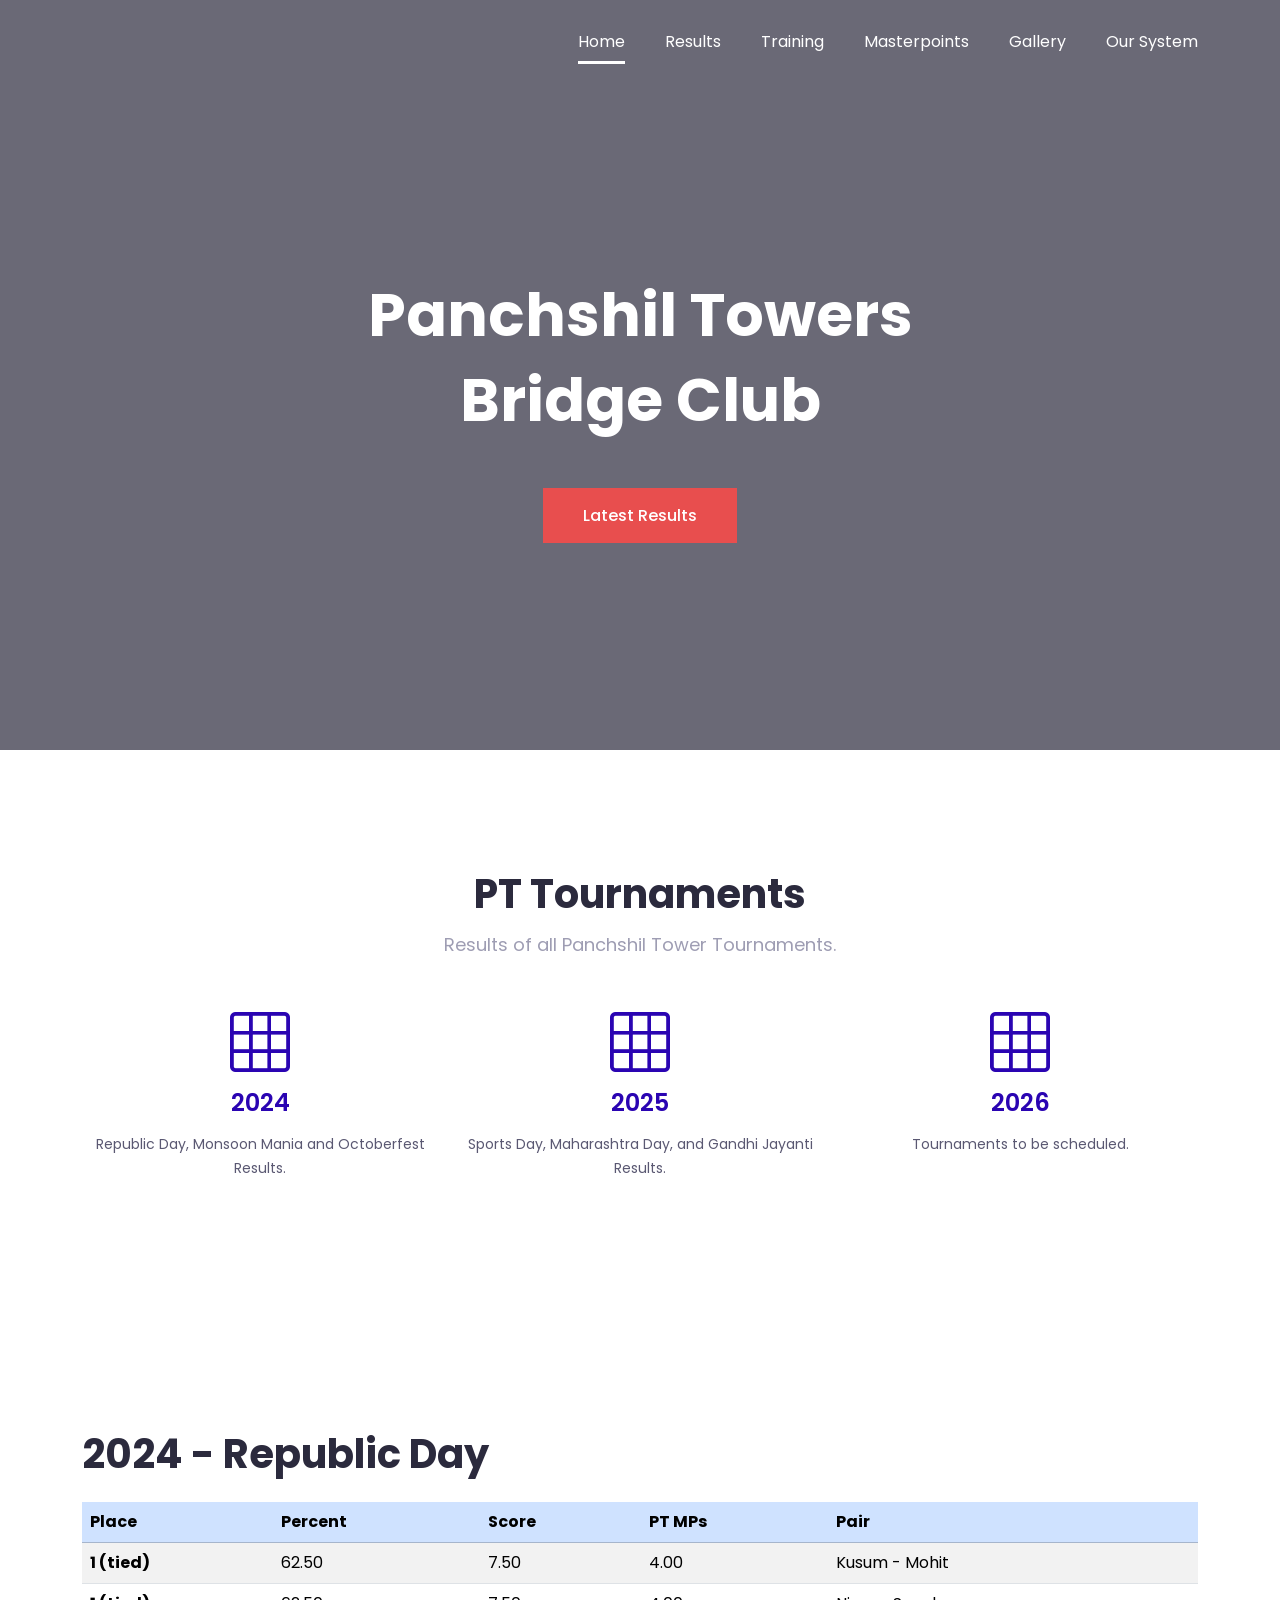
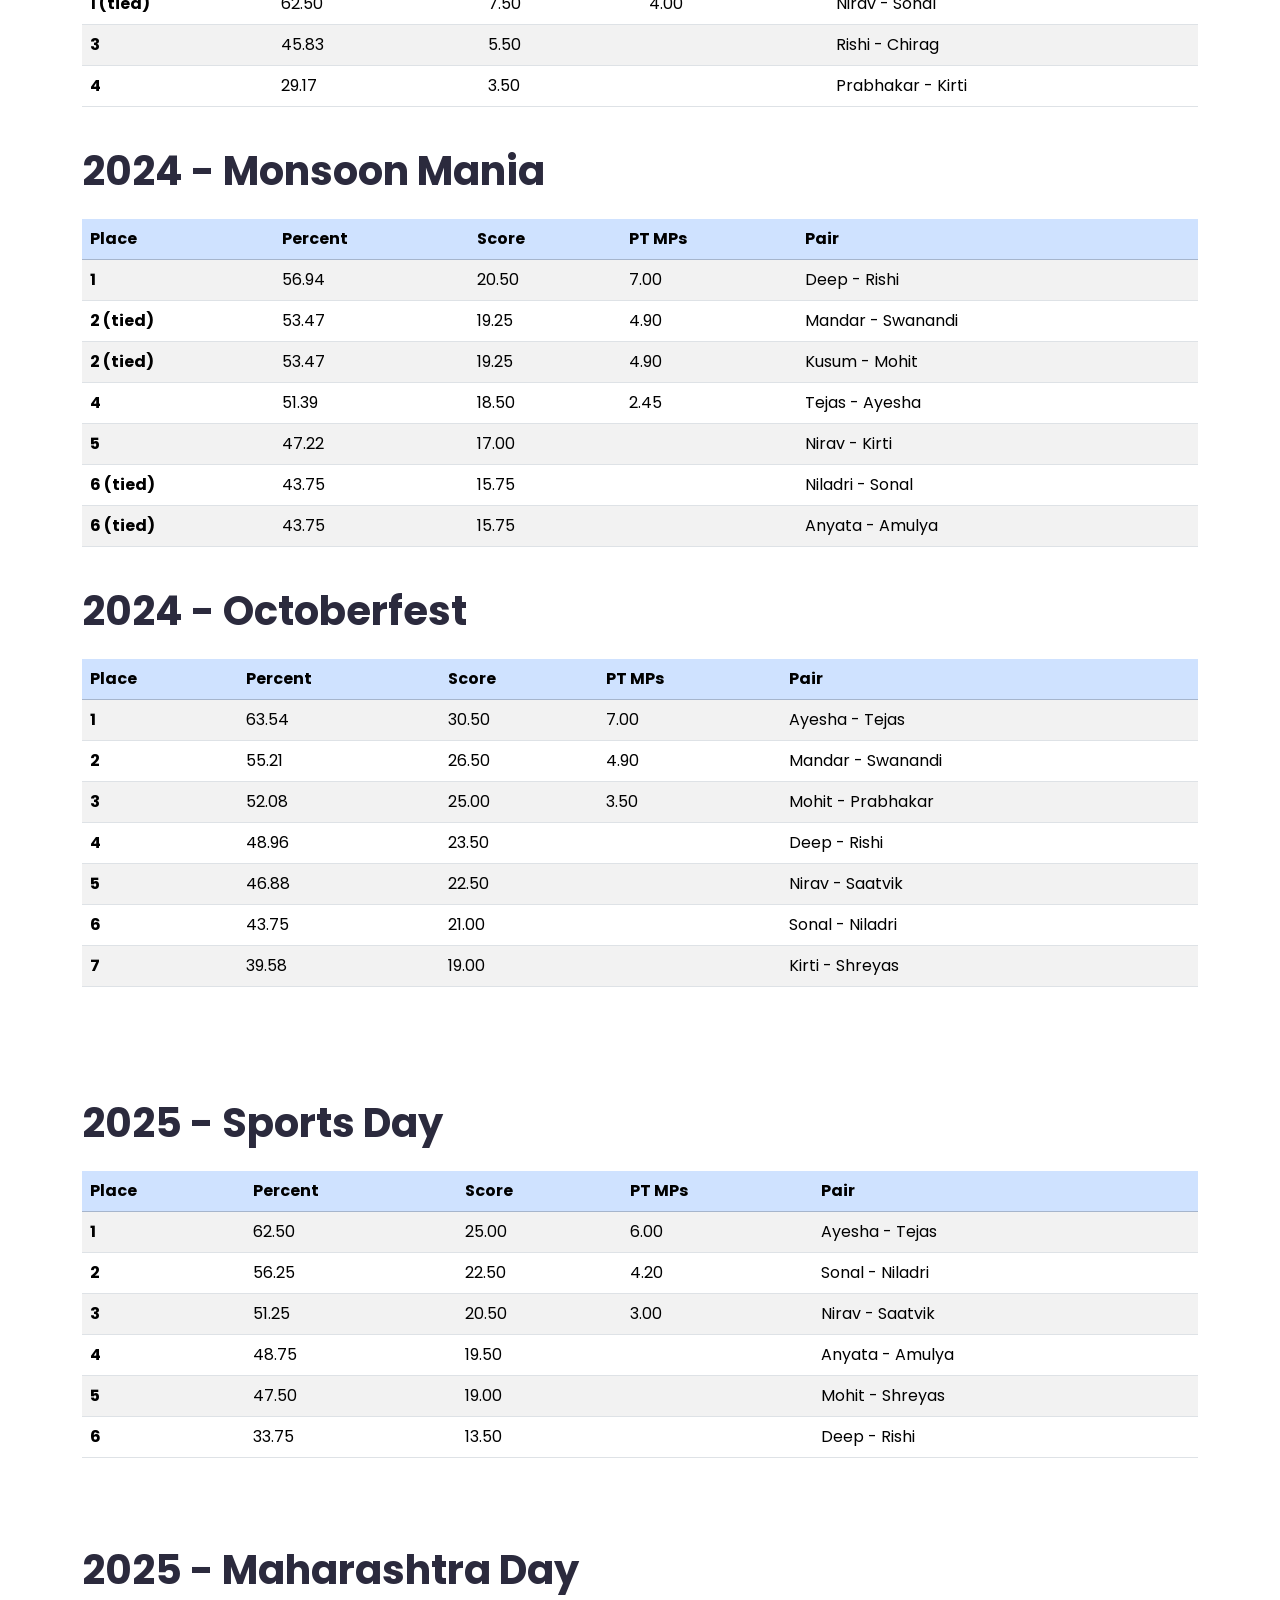
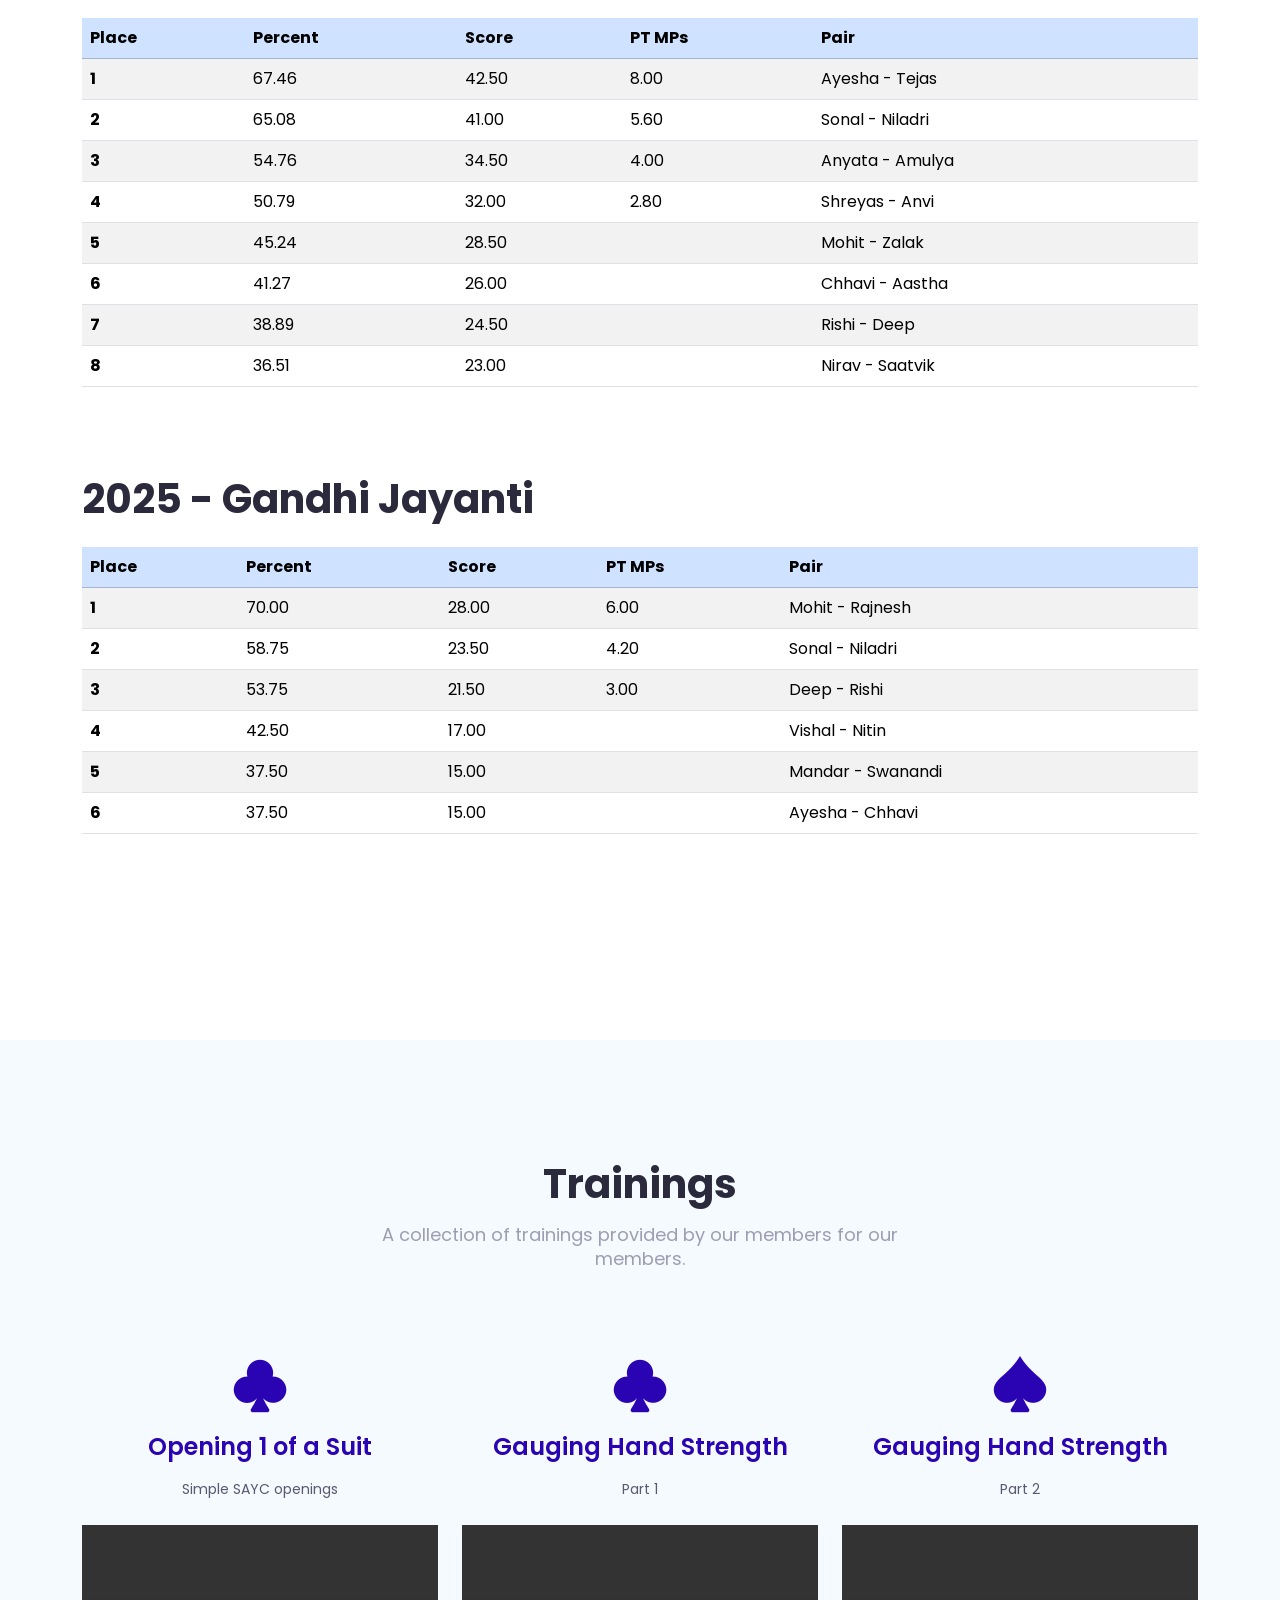
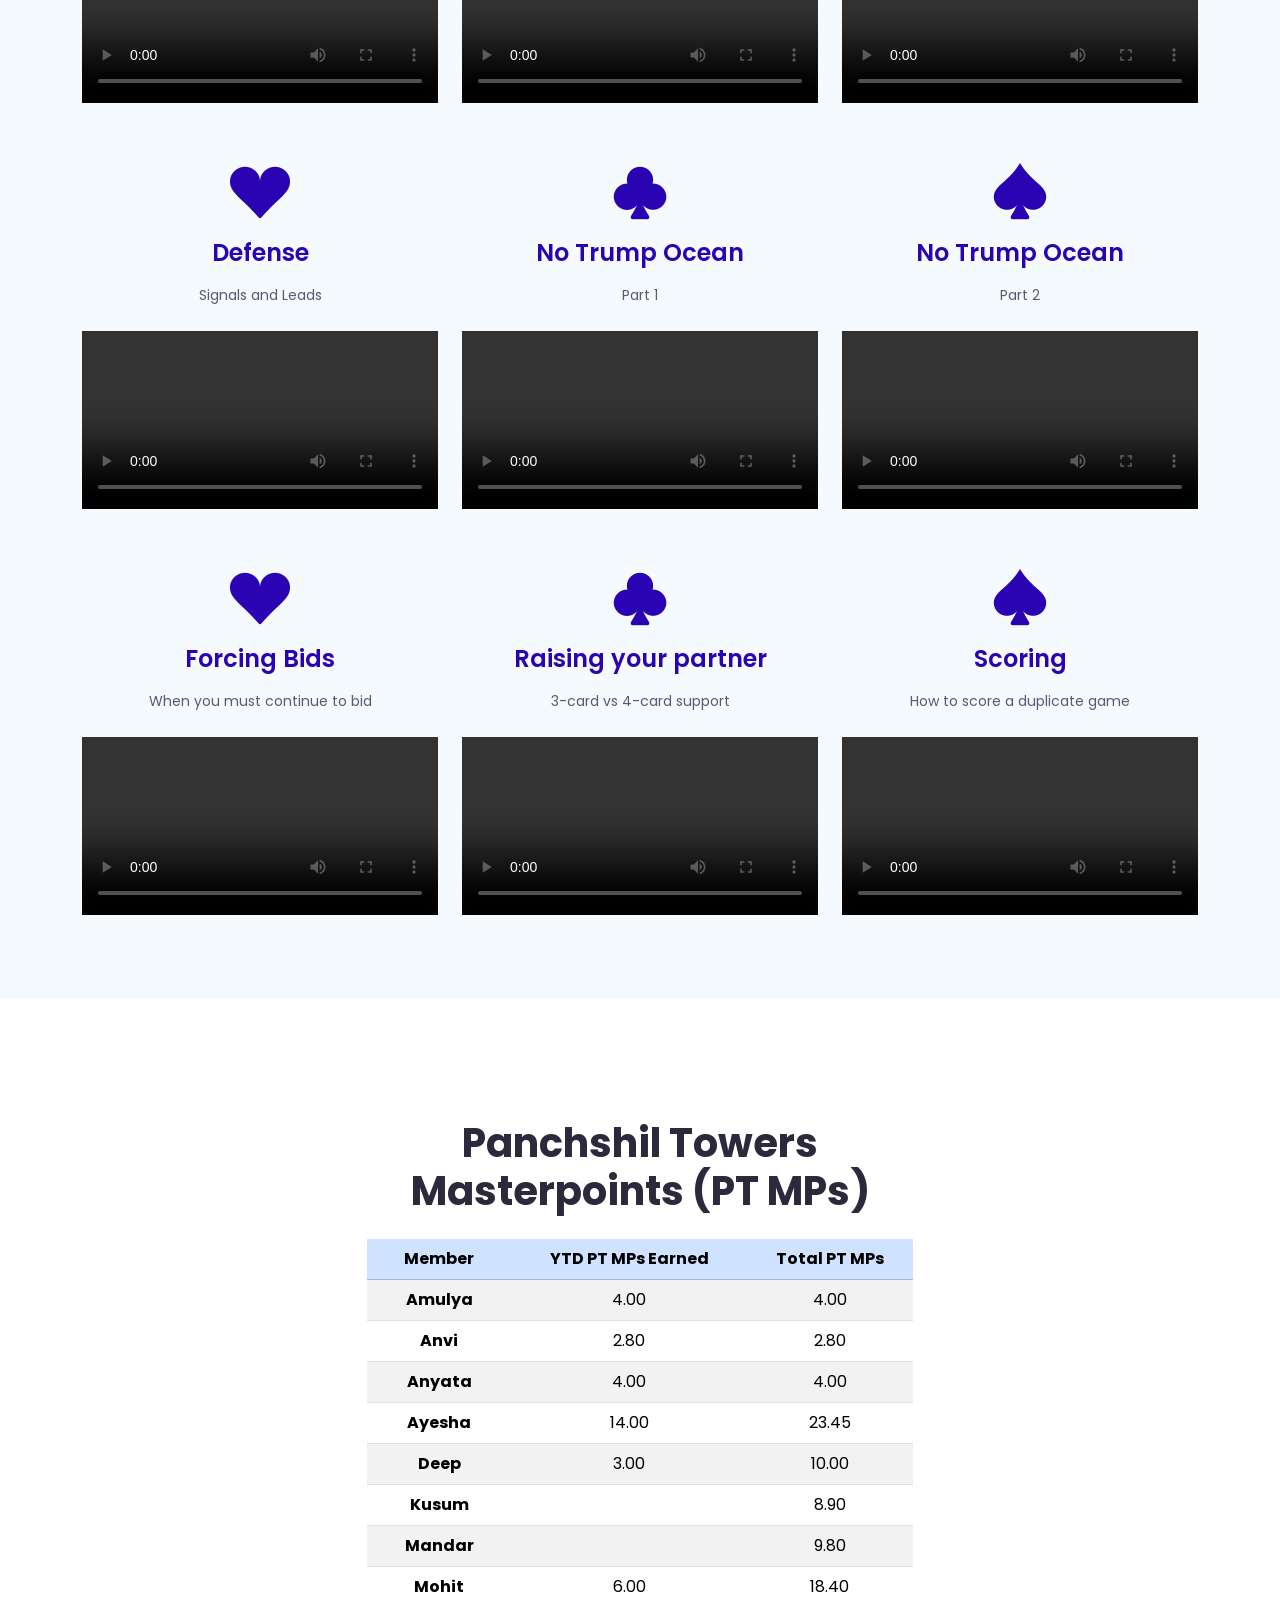
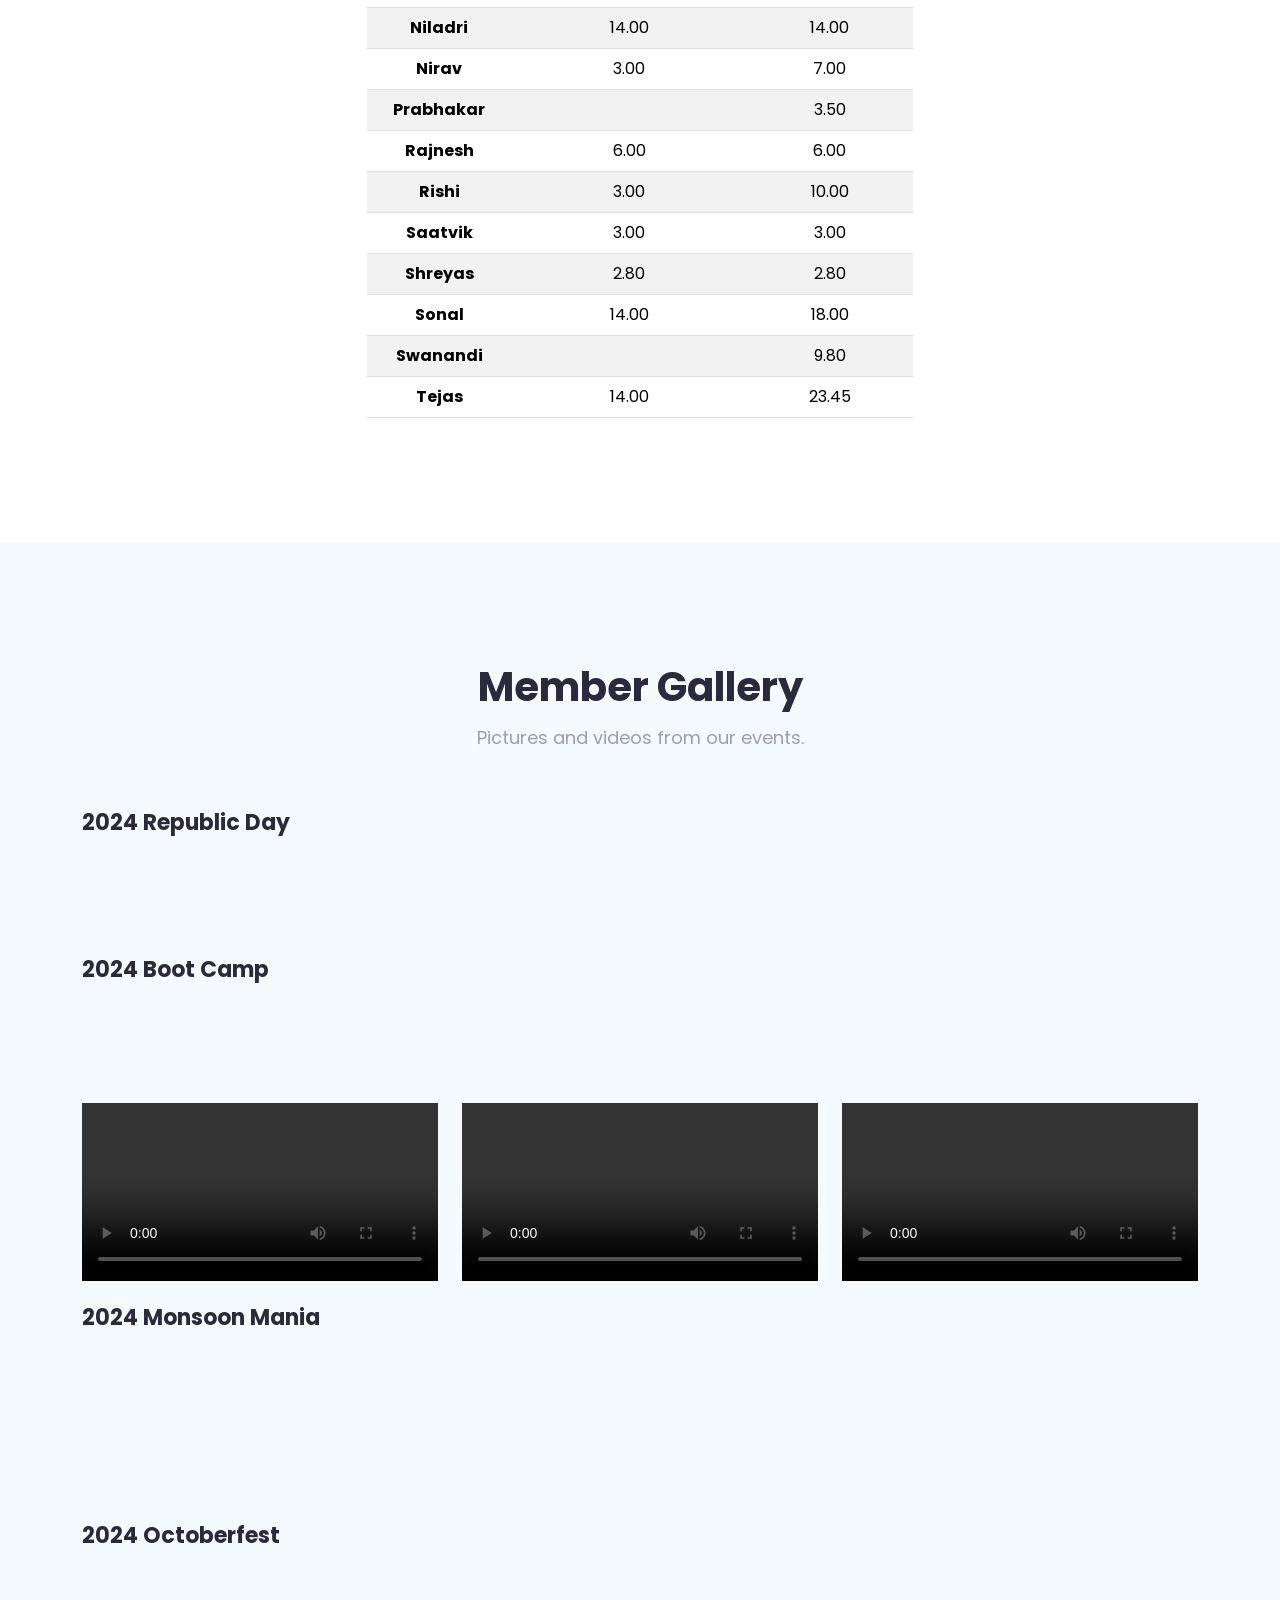
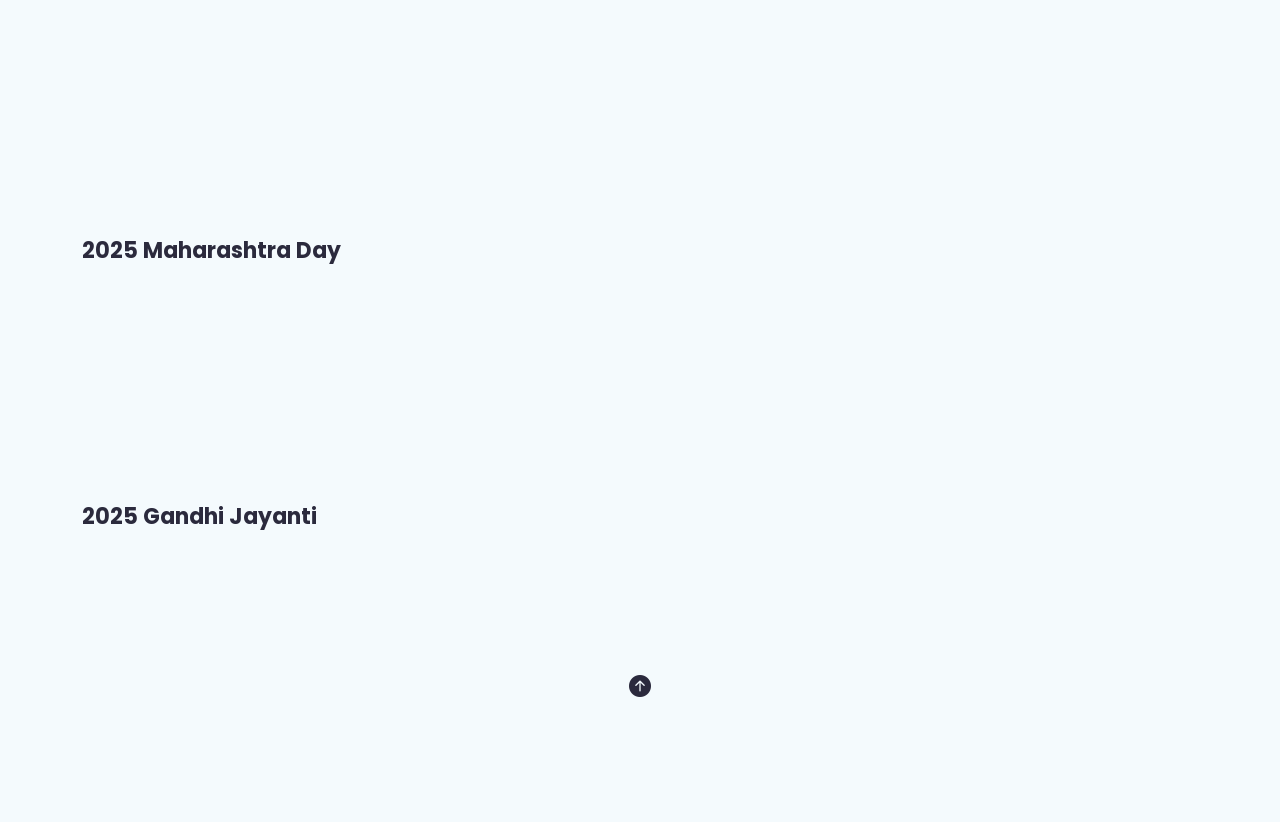
==== index.html @ d3d8d16e "Dec 2025 Release" ====
<!doctype html>
<html lang="en">

<head>
    <meta charset="utf-8">
    <meta name="description" content="A website for the Panchshil Towers Bridge Community">
    <meta name="viewport" content="width=device-width, initial-scale=1">

    <title>The Bridge Table</title>
    <link rel="manifest" href="/manifest.json">
    <link rel="shortcut icon" href="assets/images/suit-spade-fill.svg" type="image/png">
    <link rel="stylesheet" href="assets/css/animate.css">
    <link rel="stylesheet" href="assets/css/bootstrap.min.css">
    <link rel="stylesheet" href="assets/lib/bootstrap-icons/bootstrap-icons.css">
    <link rel="stylesheet" href="assets/css/default.css">
    <link rel="stylesheet" href="assets/css/style.css">
    <link rel="stylesheet" href="assets/lib/glightbox/css/glightbox.min.css">     
</head>

<body>
    <!--====== HEADER PART START ======-->

    <section id="home" class="section_rk light-background-rk header_area">
        <div id="header_navbar" class="header_navbar">
            <div class="container">
                <div class="row">
                    <div class="col-lg-12">
                        <nav class="navbar navbar-expand-lg">
                            <button class="navbar-toggler collapsed" type="button" data-bs-toggle="collapse" data-bs-target="#navbarSupportedContent" aria-controls="navbarSupportedContent" aria-expanded="false" aria-label="Toggle navigation">
                                <span class="toggler-icon"></span>
                                <span class="toggler-icon"></span>
                                <span class="toggler-icon"></span>
                            </button>
                            <div class="collapse navbar-collapse sub-menu-bar" id="navbarSupportedContent">
                                <ul id="nav" class="navbar-nav ms-auto">
                                    <li class="nav-item">
                                        <a class="page-scroll active" href="#home">Home</a>
                                    </li>
                                    <li class="nav-item">
                                        <a class="page-scroll" href="#features">Results</a>
                                    </li>
                                    <li class="nav-item">
                                        <a class="page-scroll" href="#training">Training</a>
                                    </li>
                                    <li class="nav-item">
                                        <a class="page-scroll" href="#masterpoints">Masterpoints</a>
                                    </li>
                                    <li class="nav-item">
                                        <a class="page-scroll" href="#portfolio">Gallery</a>
                                    </li>
                                    <li class="nav-item">
                                        <a href="/conv.html">Our System</a>
                                    </li>
                                </ul>
                            </div> <!-- navbar collapse -->
                        </nav> <!-- navbar -->
                    </div>
                </div> <!-- row -->
            </div> <!-- container -->
        </div> <!-- header navbar -->

        <div class="header_hero">
            <div class="single_hero bg_cover d-flex align-items-center" style="background-image: url(assets/images/hero.jpg)">
                <div class="container">
                    <div class="row justify-content-center">
                        <div class="col-lg-8 col-md-10">
                            <div class="hero_content text-center">
                                <h2 class="hero_title wow fadeInUp" data-wow-duration="1.3s" data-wow-delay="0.2s">Panchshil Towers</br>Bridge Club</h2>
                                <a id = "login-button" href="#GD2025" class="main-btn wow fadeInUp" data-wow-duration="1.3s" data-wow-delay="0.8s">Latest Results</a>
                            </div> <!-- hero content -->
                        </div>
                    </div> <!-- row -->
                </div> <!-- container -->
            </div> <!-- single hero -->
        </div> <!-- header hero -->
    </section>

    <!--====== HEADER PART ENDS ======-->
    
    <!--====== Results PART START ======-->

    <section id="features" class="features_area pt-120">
        <div class="container">
            <div class="row justify-content-center">
                <div class="col-lg-6">
                    <div class="section_title text-center pb-25">
                        <h4 class="title wow fadeInUp" data-wow-duration="1.3s" data-wow-delay="0.2s">PT Tournaments</h4>
                        <p class="wow fadeInUp" data-wow-duration="1.3s" data-wow-delay="0.4s">Results of all Panchshil Tower Tournaments.</p>
                    </div> <!-- section title -->
                </div>
            </div> <!-- row -->
            <div class="row justify-content-center">
                <div class="col-lg-4 col-md-7">
                    <div class="single_features text-center mt-30 wow fadeInUp" data-wow-duration="1.3s"
                        data-wow-delay="0.2s">
                        <a class="page-scroll" href="#results">
                            <i class="bi bi-grid-3x3"></i><br>
                            <h4 class="features_title">2024</h4>
                            <p>Republic Day, Monsoon Mania and Octoberfest Results.</p>
                        </a>
                    </div> <!-- single features -->
                </div>
                <div class="col-lg-4 col-md-7">
                    <div class="single_features text-center mt-30 wow fadeInUp" data-wow-duration="1.3s"
                        data-wow-delay="0.4s">
                        <a class="page-scroll" href="#SD2025">
                            <i class="bi bi-grid-3x3"></i><br>
                            <h4 class="features_title">2025</h4>
                            <p>Sports Day, Maharashtra Day, and Gandhi Jayanti Results.</p>
                        </a>    
                    </div> <!-- single features -->
                </div>
                <div class="col-lg-4 col-md-7">
                    <div class="single_features text-center mt-30 wow fadeInUp" data-wow-duration="1.3s"
                        data-wow-delay="0.6s">
                        <i class="bi bi-grid-3x3"></i>
                        <h4 class="features_title">2026</a></h4>
                        <p>Tournaments to be scheduled.</p>
                    </div> <!-- single features -->
                </div>
            </div> <!-- row -->
        </div> <!-- container -->
    </section>
    <!--====== FEATURES PART ENDS ======-->  

    <!--====== results PART START ======-->

    <section id="results" class="pt-130">
        <div class="results_area">
            <div class="container">
                <div class="row justify-content-center">
                        <div class="results_content pt-120 pb-130">
                            <div class="section_title pb">
                                <h4 class="title wow fadeInUp" data-wow-duration="1.3s" data-wow-delay="0.2s">2024 - Republic Day</h4><br>
                                <table class="table table-striped">
                                    <thead class="table-primary">
                                        <tr>
                                            <th scope="col">Place</th>
                                            <th scope="col">Percent</th>
                                            <th scope="col">Score</th>
                                            <th scope="col">PT MPs</th>
                                            <th scope="col">Pair</th>
                                        </tr>
                                    </thead>
                                    <tbody>
                                        <!-- Data will be loaded dynamically -->
                                    </tbody>
                                </table><br>
                                <h4 class="title wow fadeInUp" data-wow-duration="1.3s" data-wow-delay="0.2s">2024 - Monsoon Mania</h4><br>
                                <table class="table table-striped">
                                    <thead class="table-primary">
                                        <tr>
                                            <th scope="col">Place</th>
                                            <th scope="col">Percent</th>
                                            <th scope="col">Score</th>
                                            <th scope="col">PT MPs</th>
                                            <th scope="col">Pair</th>
                                        </tr>
                                    </thead>
                                    <tbody>
                                        <!-- Data will be loaded dynamically -->
                                    </tbody>
                                </table>
                                <br id="2024-OF">
                                <h4  class="title wow fadeInUp" data-wow-duration="1.3s" data-wow-delay="0.2s">2024 - Octoberfest</h4><br>
                                <table class="table table-striped">
                                    <thead class="table-primary">
                                        <tr>
                                            <th scope="col">Place</th>
                                            <th scope="col">Percent</th>
                                            <th scope="col">Score</th>
                                            <th scope="col">PT MPs</th>
                                            <th scope="col">Pair</th>
                                        </tr>
                                    </thead>
                                    <tbody>
                                        <!-- Data will be loaded dynamically -->
                                    </tbody>
                                </table>
                                <br id="SD2025">
                                <br><br><br>
                                <h4  class="title wow fadeInUp" data-wow-duration="1.3s" data-wow-delay="0.2s">2025 - Sports Day</h4><br>
                                <table class="table table-striped">
                                    <thead class="table-primary">
                                        <tr>
                                            <th scope="col">Place</th>
                                            <th scope="col">Percent</th>
                                            <th scope="col">Score</th>
                                            <th scope="col">PT MPs</th>
                                            <th scope="col">Pair</th>
                                        </tr>
                                    </thead>
                                    <tbody>
                                        <!-- Data will be loaded dynamically -->
                                    </tbody>
                                </table>
                                <br id="MD2025">
                                <br><br>
                                <h4  class="title wow fadeInUp" data-wow-duration="1.3s" data-wow-delay="0.2s">2025 - Maharashtra Day</h4><br>
                                <table class="table table-striped">
                                    <thead class="table-primary">
                                        <tr>
                                            <th scope="col">Place</th>
                                            <th scope="col">Percent</th>
                                            <th scope="col">Score</th>
                                            <th scope="col">PT MPs</th>
                                            <th scope="col">Pair</th>
                                        </tr>
                                    </thead>
                                    <tbody>
                                        <!-- Data will be loaded dynamically -->
                                    </tbody>
                                </table>
                                <br id="GD2025">
                                <br><br>
                                <h4  class="title wow fadeInUp" data-wow-duration="1.3s" data-wow-delay="0.2s">2025 - Gandhi Jayanti</h4><br>
                                <table class="table table-striped">
                                    <thead class="table-primary">
                                        <tr>
                                            <th scope="col">Place</th>
                                            <th scope="col">Percent</th>
                                            <th scope="col">Score</th>
                                            <th scope="col">PT MPs</th>
                                            <th scope="col">Pair</th>
                                        </tr>
                                    </thead>
                                    <tbody>
                                        <!-- Data will be loaded dynamically -->
                                    </tbody>
                                </table>
                            </div>
                        </div>
                </div> <!-- row of tables -->            
            </div> <!-- container -->
        </div>
    </section>

    <!--====== results PART ENDS ======-->
    
    <!--====== TRAINING PART START ======-->

        <!-- section will be loaded dynamically -->

    <!--====== TRAINING PART ENDS ======-->


    <!--====== Masterpoints PART START ======-->
    <section id="masterpoints" class="team_area pt-120">
        <div class="container">
                <div class="row justify-content-center">
                    <div class="col-lg-6">
                        <div class="section_title text-center pb-25">
                                <h4 class="title wow fadeInUp" data-wow-duration="1.3s" data-wow-delay="0.2s">Panchshil Towers Masterpoints (PT MPs)</h4><br>
                                <table id ="mps"  class="table table-striped">
                                    <thead class="table-primary">
                                        <tr>
                                            <th scope="col" style="cursor: pointer;" onclick="sortTable(0, 'mps','alpha')">Member</th>
                                            <th scope="col" style="cursor: pointer;" onclick="sortTable(1, 'mps','numeric')">YTD PT MPs Earned</th>
                                            <th scope="col" style="cursor: pointer;" onclick="sortTable(2, 'mps','numeric')">Total PT MPs</th>
                                        </tr>
                                    </thead>
                                    <tbody>
                                        <!-- Data will be loaded dynamically -->
                                    </tbody>
                                </table>
                            </div>
                        </div>
                </div> <!-- row of tables -->    
                <br>    
            </div> <!-- container -->
        </div> <!-- container -->
    </section>

    <!--====== Masterpoints PART ENDS ======-->

    <!--====== GALLERY PART START ======-->
    <section id="portfolio" class="portfolio-rk mt-60 section-rk light-background-rk">
        <div class="container">
            <div class="row justify-content-center">
                <div class="col-lg-6">
                    <div class="section_title text-center mt-60 pb-60">
                        <h4 class="title wow fadeInUp" data-wow-duration="1.3s" data-wow-delay="0.2s">Member Gallery</h4>
                        <p class="wow fadeInUp" data-wow-duration="1.3s" data-wow-delay="0.4s">Pictures and videos from our events.</p>
                    </div> <!-- section title -->
                </div>
            </div> <!-- row -->
                <div class="row gy-4">
                    <h4 class="features_title">2024 Republic Day</h4>
                    <div class="col-lg-4 col-md-6">
                        <div class="portfolio-rk-content h-100">
                            <img src="assets/gallery/2024 Republic Day/2024 RD - 1.jpg" class="img-fluid" alt="">
                            <div class="portfolio-rk-info">
                                <h4>2024 Republic Day</h4>
                                <p>Players in action</p>
                            </div>
                        </div>
                    </div>

                    <div class="col-lg-4 col-md-6">
                        <div class="portfolio-rk-content h-100">
                            <img src="assets/gallery/2024 Republic Day/2024 RD - 2.jpg" class="img-fluid" alt="">
                            <div class="portfolio-rk-info">
                                <h4>2024 Republic Day</h4>
                                <p>Players in action</p>
                            </div>
                        </div>
                    </div>

                    <div class="col-lg-4 col-md-6">
                        <div class="portfolio-rk-content h-100">
                            <img src="assets/gallery/2024 Republic Day/2024 RD - 4.jpg" class="img-fluid" alt="">
                            <div class="portfolio-rk-info">
                                <h4>2024 Republic Day</h4>
                                <p>Everybody is a winner</p>
                            </div>
                        </div>
                    </div>

                    <div class="col-lg-4 col-md-6">
                        <div class="portfolio-rk-content h-100">
                            <img src="assets/gallery/2024 Republic Day/2024 RD - 5.jpg" class="img-fluid" alt="">
                            <div class="portfolio-rk-info">
                                <h4>2024 Republic Day</h4>
                                <p>Trophies!</p>
                            </div>
                        </div>
                    </div>

                    <div class="col-lg-4 col-md-6">
                        <div class="portfolio-rk-content h-100">
                            <img src="assets/gallery/2024 Republic Day/2024 RD - 6.jpg" class="img-fluid" alt="">
                            <div class="portfolio-rk-info">
                                <h4>2024 Republic Day</h4>
                                <p>Trophies!</p>
                            </div>
                        </div>
                    </div>
                </div>
                <br>
                <div class="row gy-4">
                    <h4 class="features_title">2024 Boot Camp</h4>
                    <div class="col-lg-4 col-md-6">
                        <div class="portfolio-rk-content h-100">
                            <img src="assets/gallery/2024 Boot Camp/2024 Boot Camp - 5.jpeg" class="img-fluid" alt="">
                            <div class="portfolio-rk-info">
                                <h4>2024 Boot Camp</h4>
                                <p>Mohit's Introduction</p>
                            </div>
                        </div>
                    </div>

                    <div class="col-lg-4 col-md-6">
                        <div class="portfolio-rk-content h-100">
                            <img src="assets/gallery/2024 Boot Camp/2024 Boot Camp - 6.jpeg" class="img-fluid" alt="">
                            <div class="portfolio-rk-info">
                                <h4>2024 Boot Camp</h4>
                                <p>This is a crazy game</p>
                            </div>
                        </div>
                    </div>

                    

                    <div class="col-lg-4 col-md-6">
                        <div class="portfolio-rk-content h-100">
                            <img src="assets/gallery/2024 Boot Camp/2024 Boot Camp - 7.jpeg" class="img-fluid" alt="">
                            <div class="portfolio-rk-info">
                                <h4>2024 Boot Camp</h4>
                                <p>Some new lessons</p>
                            </div>
                        </div>
                    </div>

                    <div class="col-lg-4 col-md-6">
                        <div class="portfolio-rk-content h-100">
                            <img src="assets/gallery/2024 Boot Camp/2024 Boot Camp - 3.jpeg" class="img-fluid" alt="">
                            <div class="portfolio-rk-info">
                                <h4>2024 Boot Camp</h4>
                                <p>So much to learn</p>
                            </div>
                        </div>
                    </div>

                    <div class="col-lg-4 col-md-6">
                        <div class="portfolio-rk-content h-100">
                            <img src="assets/gallery/2024 Boot Camp/2024 Boot Camp - 2.jpeg" class="img-fluid" alt="">
                            <div class="portfolio-rk-info">
                                <h4>2024 Boot Camp</h4>
                                <p>Some new lessons</p>
                            </div>
                        </div>
                    </div>

                    <div class="col-lg-4 col-md-6">
                        <div class="portfolio-rk-content h-100">
                            <img src="assets/gallery/2024 Boot Camp/2024 Boot Camp - 4.jpeg" class="img-fluid" alt="">
                            <div class="portfolio-rk-info">
                                <h4>2024 Boot Camp</h4>
                                <p>So much to learn</p>
                            </div>
                        </div>
                    </div>

                    <div class="col-lg-4 col-md-6">
                        <div class="portfolio-rk-content h-100">
                            <div class="embed-responsive embed-responsive-16by9">
                                <video controls="true" class="embed-responsive-item w-100">
                                    <source src="assets/gallery/2024 Boot Camp/Boot Camp - Mohit.mp4"
                                    type="video/mp4" />
                                </video>
                            </div>
                        </div>
                    </div>

                    <div class="col-lg-4 col-md-6">
                        <div class="portfolio-rk-content h-100">
                            <div class="embed-responsive embed-responsive-16by9">
                                <video controls="true" class="embed-responsive-item w-100">
                                    <source src="assets/gallery/2024 Boot Camp/Boot Camp - Nirav.mp4" 
                                    type="video/mp4" />
                                </video>
                            </div>
                        </div>
                    </div>

                    <div class="col-lg-4 col-md-6 justify-content-center">
                        <div class="portfolio-rk-content h-100">
                            <div class="embed-responsive embed-responsive-1by1">
                                <video controls="true" class="embed-responsive-item w-100">
                                    <source src="assets/gallery/2024 Boot Camp/Boot Camp - Rajnesh.mp4" 
                                    type="video/mp4" />
                                </video>
                            </div>
                        </div>
                    </div>
                </div>
                <br>
                <div class="row gy-4">
                    <h4 class="features_title">2024 Monsoon Mania</h4>
                    <div class="col-lg-4 col-md-6">
                        <div class="portfolio-rk-content h-100">
                            <img src="assets/gallery/2024 Monsoon Mania/2024 MM - 1.jpg" class="img-fluid" alt="">
                            <div class="portfolio-rk-info">
                                <h4>2024 Monsoon Mania</h4>
                                <p>We have a cheerleader</p>
                            </div>
                        </div>
                    </div>

                    <div class="col-lg-4 col-md-6">
                        <div class="portfolio-rk-content h-100">
                            <img src="assets/gallery/2024 Monsoon Mania/2024 MM - 2.jpg" class="img-fluid" alt="">
                            <div class="portfolio-rk-info">
                                <h4>2024 Monsoon Mania</h4>
                                <p>The first hand</p>
                            </div>
                        </div>
                    </div>

                    

                    <div class="col-lg-4 col-md-6">
                        <div class="portfolio-rk-content h-100">
                            <img src="assets/gallery/2024 Monsoon Mania/2024 MM - 3.jpg" class="img-fluid" alt="">
                            <div class="portfolio-rk-info">
                                <h4>2024 Monsoon Mania</h4>
                                <p>What was the last card?</p>
                            </div>
                        </div>
                    </div>

                    <div class="col-lg-4 col-md-6">
                        <div class="portfolio-rk-content h-100">
                            <img src="assets/gallery/2024 Monsoon Mania/2024 MM - 4.jpg" class="img-fluid" alt="">
                            <div class="portfolio-rk-info">
                                <h4>2024 Monsoon Mania</h4>
                                <p>Writing it down</p>
                            </div>
                        </div>
                    </div>

                    <div class="col-lg-4 col-md-6">
                        <div class="portfolio-rk-content h-100">
                            <img src="assets/gallery/2024 Monsoon Mania/2024 MM - 5.jpg" class="img-fluid" alt="">
                            <div class="portfolio-rk-info">
                                <h4>2024 Monsoon Mania</h4>
                                <p>In the middle of it</p>
                            </div>
                        </div>
                    </div>

                    <div class="col-lg-4 col-md-6">
                        <div class="portfolio-rk-content h-100">
                            <img src="assets/gallery/2024 Monsoon Mania/2024 MM - 7.jpg" class="img-fluid" alt="">
                            <div class="portfolio-rk-info">
                                <h4>2024 Monsoon Mania</h4>
                                <p>Heeding all instructions</p>
                            </div>
                        </div>
                    </div>

                    <div class="col-lg-4 col-md-6">
                        <div class="portfolio-rk-content h-100">
                            <img src="assets/gallery/2024 Monsoon Mania/2024 MM - 8.jpg" class="img-fluid" alt="">
                            <div class="portfolio-rk-info">
                                <h4>2024 Monsoon Mania</h4>
                                <p>Now, I am getting tired</p>
                            </div>
                        </div>
                    </div>

                    <div class="col-lg-4 col-md-6">
                        <div class="portfolio-rk-content h-100">
                            <img src="assets/gallery/2024 Monsoon Mania/2024 MM - 9.jpg" class="img-fluid" alt="">
                            <div class="portfolio-rk-info">
                                <h4>2024 Monsoon Mania</h4>
                                <p>Snacks for the brain</p>
                            </div>
                        </div>
                    </div>

                    <div class="col-lg-4 col-md-6">
                        <div class="portfolio-rk-content h-100">
                            <img src="assets/gallery/2024 Monsoon Mania/2024 MM - 11.jpg" class="img-fluid" alt="">
                            <div class="portfolio-rk-info">
                                <h4>2024 Monsoon Mania</h4>
                                <p>Scoring it all</p>
                            </div>
                        </div>
                    </div>
                </div>
                <br>
                <br>
                <div class="row gy-4">
                    <h4 class="features_title">2024 Octoberfest</h4>
                    <div class="col-lg-4 col-md-6">
                        <div class="portfolio-rk-content h-100">
                            <img src="assets/gallery/2024 Octoberfest/2024 OF - 1.jpg" class="img-fluid" alt="">
                            <div class="portfolio-rk-info">
                                <h4>2024 Octoberfest</h4>
                                <p>The Squad!</p>
                            </div>
                        </div>
                    </div>

                    <div class="col-lg-4 col-md-6">
                        <div class="portfolio-rk-content h-100">
                            <img src="assets/gallery/2024 Octoberfest/2024 OF - 3.jpg" class="img-fluid" alt="">
                            <div class="portfolio-rk-info">
                                <h4>2024 Octoberfest</h4>
                                <p>Winners!</p>
                            </div>
                        </div>
                    </div>

                    

                    <div class="col-lg-4 col-md-6">
                        <div class="portfolio-rk-content h-100">
                            <img src="assets/gallery/2024 Octoberfest/2024 OF - 2.jpg" class="img-fluid" alt="">
                            <div class="portfolio-rk-info">
                                <h4>2024 Octoberfest</h4>
                                <p>Actually, everyone is a winner</p>
                            </div>
                        </div>
                    </div>

                    <div class="col-lg-4 col-md-6">
                        <div class="portfolio-rk-content h-100">
                            <img src="assets/gallery/2024 Octoberfest/2024 OF - 4.jpg" class="img-fluid" alt="">
                            <div class="portfolio-rk-info">
                                <h4>2024 Octoberfest</h4>
                                <p>Verifying all scores</p>
                            </div>
                        </div>
                    </div>

                    <div class="col-lg-4 col-md-6">
                        <div class="portfolio-rk-content h-100">
                            <img src="assets/gallery/2024 Octoberfest/2024 OF - 5.jpg" class="img-fluid" alt="">
                            <div class="portfolio-rk-info">
                                <h4>2024 Octoberfest</h4>
                                <p>Parcticpation from all age groups!</p>
                            </div>
                        </div>
                    </div>

                    <div class="col-lg-4 col-md-6">
                        <div class="portfolio-rk-content h-100">
                            <img src="assets/gallery/2024 Octoberfest/2024 OF - 6.jpg" class="img-fluid" alt="">
                            <div class="portfolio-rk-info">
                                <h4>2024 Octoberfest</h4>
                                <p>Interesting Hand</p>
                            </div>
                        </div>
                    </div>

                    <div class="col-lg-4 col-md-6">
                        <div class="portfolio-rk-content h-100">
                            <img src="assets/gallery/2024 Octoberfest/2024 OF - 7.jpg" class="img-fluid" alt="">
                            <div class="portfolio-rk-info">
                                <h4>2024 Octoberfest</h4>
                                <p>Counting points for a singleton</p>
                            </div>
                        </div>
                    </div>

                    <div class="col-lg-4 col-md-6">
                        <div class="portfolio-rk-content h-100">
                            <img src="assets/gallery/2024 Octoberfest/2024 OF - 8.jpg" class="img-fluid" alt="">
                            <div class="portfolio-rk-info">
                                <h4>2024 Octoberfest</h4>
                                <p>Hand to play, partner</p>
                            </div>
                        </div>
                    </div>

                    <div class="col-lg-4 col-md-6">
                        <div class="portfolio-rk-content h-100">
                            <img src="assets/gallery/2024 Octoberfest/2024 OF - 9.jpg" class="img-fluid" alt="">
                            <div class="portfolio-rk-info">
                                <h4>2024 Octoberfest</h4>
                                <p>It's a case study hand!</p>
                            </div>
                        </div>
                    </div>

                    <div class="col-lg-4 col-md-6">
                        <div class="portfolio-rk-content h-100">
                            <img src="assets/gallery/2024 Octoberfest/2024 OF - 11.jpg" class="img-fluid" alt="">
                            <div class="portfolio-rk-info">
                                <h4>2024 Octoberfest</h4>
                                <p>Taking a break</p>
                            </div>
                        </div>
                    </div>

                    <div class="col-lg-4 col-md-6">
                        <div class="portfolio-rk-content h-100">
                            <img src="assets/gallery/2024 Octoberfest/2024 OF - 12.jpg" class="img-fluid" alt="">
                            <div class="portfolio-rk-info">
                                <h4>2024 Octoberfest</h4>
                                <p>Planning a finesse</p>
                            </div>
                        </div>
                    </div>

                    <div class="col-lg-4 col-md-6">
                        <div class="portfolio-rk-content h-100">
                            <img src="assets/gallery/2024 Octoberfest/2024 OF - 13.jpg" class="img-fluid" alt="">
                            <div class="portfolio-rk-info">
                                <h4>2024 Octoberfest</h4>
                                <p>Break time!</p>
                            </div>
                        </div>
                    </div>
                    <div class="col-lg-4 col-md-6">
                        <div class="portfolio-rk-content h-100">
                            <img src="assets/gallery/2024 Octoberfest/2024 OF - 14.jpg" class="img-fluid" alt="">
                            <div class="portfolio-rk-info">
                                <h4>2024 Octoberfest</h4>
                                <p>It's just fun and games</p>
                            </div>
                        </div>
                    </div>
                    <div class="col-lg-4 col-md-6">
                        <div class="portfolio-rk-content h-100">
                            <img src="assets/gallery/2024 Octoberfest/2024 OF - 15.jpg" class="img-fluid" alt="">
                            <div class="portfolio-rk-info">
                                <h4>2024 Octoberfest</h4>
                                <p>Some serious fun</p>
                            </div>
                        </div>
                    </div>
                </div>
                <br><br>
                <div class="row gy-4">
                    <h4 class="features_title">2025 Maharashtra Day</h4>
                    <div class="col-lg-4 col-md-6">
                        <div class="portfolio-rk-content h-100">
                            <img src="assets/gallery/2025 MD/2025 - Bridge MD-10.jpg" class="img-fluid" alt="">
                            <div class="portfolio-rk-info">
                                <h4>2025 Maharashtra Day</h4>
                                <p>The players!</p>
                            </div>
                        </div>
                    </div>

                    <div class="col-lg-4 col-md-6">
                        <div class="portfolio-rk-content h-100">
                            <img src="assets/gallery/2025 MD/2025 - Bridge MD-2.jpg" class="img-fluid" alt="">
                            <div class="portfolio-rk-info">
                                <h4>2025 Maharashtra Day</h4>
                                <p>Engrossed</p>
                            </div>
                        </div>
                    </div>
                    <div class="col-lg-4 col-md-6">
                        <div class="portfolio-rk-content h-100">
                            <img src="assets/gallery/2025 MD/2025 - Bridge MD-3.jpg" class="img-fluid" alt="">
                            <div class="portfolio-rk-info">
                                <h4>2025 Maharashtra Day</h4>
                                <p>Having a good time</p>
                            </div>
                        </div>
                    </div>

                    <div class="col-lg-4 col-md-6">
                        <div class="portfolio-rk-content h-100">
                            <img src="assets/gallery/2025 MD/2025 - Bridge MD-4.jpg" class="img-fluid" alt="">
                            <div class="portfolio-rk-info">
                                <h4>2025 Maharashtra Day</h4>
                                <p>Planning a finesse</p>
                            </div>
                        </div>
                    </div>

                    <div class="col-lg-4 col-md-6">
                        <div class="portfolio-rk-content h-100">
                            <img src="assets/gallery/2025 MD/2025 - Bridge MD-5.jpg" class="img-fluid" alt="">
                            <div class="portfolio-rk-info">
                                <h4>2025 Maharashtra Day</h4>
                                <p>Parcticpation from all age groups!</p>
                            </div>
                        </div>
                    </div>

                    <div class="col-lg-4 col-md-6">
                        <div class="portfolio-rk-content h-100">
                            <img src="assets/gallery/2025 MD/2025 - Bridge MD-6.jpg" class="img-fluid" alt="">
                            <div class="portfolio-rk-info">
                                <h4>2025 Maharashtra Day</h4>
                                <p>Chhavi has an interesting Hand</p>
                            </div>
                        </div>
                    </div>

                    <div class="col-lg-4 col-md-6">
                        <div class="portfolio-rk-content h-100">
                            <img src="assets/gallery/2025 MD/2025 - Bridge MD-7.jpg" class="img-fluid" alt="">
                            <div class="portfolio-rk-info">
                                <h4>2025 Maharashtra Day</h4>
                                <p>It's just fun and games</p>
                            </div>
                        </div>
                    </div>

                    <div class="col-lg-4 col-md-6">
                        <div class="portfolio-rk-content h-100">
                            <img src="assets/gallery/2025 MD/2025 - Bridge MD-8.jpg" class="img-fluid" alt="">
                            <div class="portfolio-rk-info">
                                <h4>2025 Maharashtra Day</h4>
                                <p>Always look for a fit</p>
                            </div>
                        </div>
                    </div>

                    <div class="col-lg-4 col-md-6">
                        <div class="portfolio-rk-content h-100">
                            <img src="assets/gallery/2025 MD/2025 - Bridge MD-9.jpg" class="img-fluid" alt="">
                            <div class="portfolio-rk-info">
                                <h4>2025 Maharashtra Day</h4>
                                <p>Hand to play, partner</p>
                            </div>
                        </div>
                    </div>

                    <div class="col-lg-4 col-md-6">
                        <div class="portfolio-rk-content h-100">
                            <img src="assets/gallery/2025 MD/2025 - Bridge MD-11.jpg" class="img-fluid" alt="">
                            <div class="portfolio-rk-info">
                                <h4>2025 Maharashtra Day</h4>
                                <p>It's a case study hand!</p>
                            </div>
                        </div>
                    </div>

                    <div class="col-lg-4 col-md-6">
                        <div class="portfolio-rk-content h-100">
                            <img src="assets/gallery/2025 MD/2025 - Bridge MD-12.jpg" class="img-fluid" alt="">
                            <div class="portfolio-rk-info">
                                <h4>2025 Maharashtra Day</h4>
                                <p>Planning a finesse</p>
                            </div>
                        </div>
                    </div>

                    <div class="col-lg-4 col-md-6">
                        <div class="portfolio-rk-content h-100">
                            <img src="assets/gallery/2025 MD/2025 - Bridge MD-1.jpg" class="img-fluid" alt="">
                            <div class="portfolio-rk-info">
                                <h4>2025 Maharashtra Day</h4>
                                <p>Break time!</p>
                            </div>
                        </div>
                    </div>
                    
                </div>
                <br><br>
                <div class="row gy-4">
                    <h4 class="features_title">2025 Gandhi Jayanti</h4>
                    <div class="col-lg-4 col-md-6">
                        <div class="portfolio-rk-content h-100">
                            <img src="assets/gallery/2025 GD/group.jpg" class="img-fluid" alt="">
                            <div class="portfolio-rk-info">
                                <h4>2025 Gandhi Jayanti</h4>
                                <p>The players (and our new director)!</p>
                            </div>
                        </div>
                    </div>

                    <div class="col-lg-4 col-md-6">
                        <div class="portfolio-rk-content h-100">
                            <img src="assets/gallery/2025 GD/pic1.jpg" class="img-fluid" alt="">
                            <div class="portfolio-rk-info">
                                <h4>2025 Gandhi Jayanti</h4>
                                <p>New players!</p>
                            </div>
                        </div>
                    </div>
                    <div class="col-lg-4 col-md-6">
                        <div class="portfolio-rk-content h-100">
                            <img src="assets/gallery/2025 GD/pic2.jpg" class="img-fluid" alt="">
                            <div class="portfolio-rk-info">
                                <h4>2025 Gandhi Jayanti</h4>
                                <p>Having a good time</p>
                            </div>
                        </div>
                    </div>

                    <div class="col-lg-4 col-md-6">
                        <div class="portfolio-rk-content h-100">
                            <img src="assets/gallery/2025 GD/pic3.jpg" class="img-fluid" alt="">
                            <div class="portfolio-rk-info">
                                <h4>2025 Gandhi Jayanti</h4>
                                <p>Taking it easy</p>
                            </div>
                        </div>
                    </div>

                    <div class="col-lg-4 col-md-6">
                        <div class="portfolio-rk-content h-100">
                            <img src="assets/gallery/2025 GD/pic4.jpg" class="img-fluid" alt="">
                            <div class="portfolio-rk-info">
                                <h4>2025 Gandhi Jayanti</h4>
                                <p>In deep thoughts!</p>
                            </div>
                        </div>
                    </div>

                    <div class="col-lg-4 col-md-6">
                        <div class="portfolio-rk-content h-100">
                            <img src="assets/gallery/2025 GD/pic5.jpg" class="img-fluid" alt="">
                            <div class="portfolio-rk-info">
                                <h4>2025 Maharashtra Day</h4>
                                <p>Directing it all!</p>
                            </div>
                        </div>
                    </div>
                </div>
                <br>
                <br>
                <div class="row justify-content-center">
                    <div class="col-lg-6">
                        <div class="section_title text-center pb-60">
                            <a href="#home"><h4><i class="bi bi-arrow-up-circle-fill"></i></h4></a>
                        </div> <!-- section title -->
                    </div>
                </div>
            </div>
    </section>
    <!--====== GALLERY PART ENDS ======-->
    
    <script src="assets/js/bootstrap.min.js"></script>
    <script src="assets/js/wow.min.js"></script>
    <script src="assets/lib/glightbox/js/glightbox.min.js"></script>
    <script src="assets/js/main.js"></script>
    <script src="assets/js/load_sort_tables.js"></script>
    <script>
        if (!navigator.serviceWorker.controller) {
            navigator.serviceWorker.register("/sw.js").then(function(reg) {
                console.log("Service worker has been registered for scope: " + reg.scope);
            });
        }
    </script>
</body>

</html>
---- assets/css/default.css ----
/*-- Margin Top --*/
.mt-5 {
	margin-top: 5px;
}
.mt-10 {
	margin-top: 10px;
}
.mt-15 {
	margin-top: 15px;
}
.mt-20 {
	margin-top: 20px;
}
.mt-25 {
	margin-top: 25px;
}
.mt-30 {
	margin-top: 30px;
}
.mt-35 {
	margin-top: 35px;
}
.mt-40 {
	margin-top: 40px;
}
.mt-45 {
	margin-top: 45px;
}
.mt-50 {
	margin-top: 50px;
}
.mt-55 {
	margin-top: 55px;
}
.mt-60 {
	margin-top: 60px;
}
.mt-65 {
	margin-top: 65px;
}
.mt-70 {
	margin-top: 70px;
}
.mt-75 {
	margin-top: 75px;
}
.mt-80 {
	margin-top: 80px;
}
.mt-85 {
	margin-top: 85px;
}
.mt-90 {
	margin-top: 90px;
}
.mt-95 {
	margin-top: 95px;
}
.mt-100 {
	margin-top: 100px;
}
.mt-105 {
	margin-top: 105px;
}
.mt-110 {
	margin-top: 110px;
}
.mt-115 {
	margin-top: 115px;
}
.mt-120 {
	margin-top: 120px;
}
.mt-125 {
	margin-top: 125px;
}
.mt-130 {
	margin-top: 130px;
}
.mt-135 {
	margin-top: 135px;
}
.mt-140 {
	margin-top: 140px;
}
.mt-145 {
	margin-top: 145px;
}
.mt-150 {
	margin-top: 150px;
}
.mt-155 {
	margin-top: 155px;
}
.mt-160 {
	margin-top: 160px;
}
.mt-165 {
	margin-top: 165px;
}
.mt-170 {
	margin-top: 170px;
}
.mt-175 {
	margin-top: 175px;
}
.mt-180 {
	margin-top: 180px;
}
.mt-185 {
	margin-top: 185px;
}
.mt-190 {
	margin-top: 190px;
}
.mt-195 {
	margin-top: 195px;
}
.mt-200 {
	margin-top: 200px;
}
/*-- Margin Bottom --*/

.mb-5 {
	margin-bottom: 5px;
}
.mb-10 {
	margin-bottom: 10px;
}
.mb-15 {
	margin-bottom: 15px;
}
.mb-20 {
	margin-bottom: 20px;
}
.mb-25 {
	margin-bottom: 25px;
}
.mb-30 {
	margin-bottom: 30px;
}
.mb-35 {
	margin-bottom: 35px;
}
.mb-40 {
	margin-bottom: 40px;
}
.mb-45 {
	margin-bottom: 45px;
}
.mb-50 {
	margin-bottom: 50px;
}
.mb-55 {
	margin-bottom: 55px;
}
.mb-60 {
	margin-bottom: 60px;
}
.mb-65 {
	margin-bottom: 65px;
}
.mb-70 {
	margin-bottom: 70px;
}
.mb-75 {
	margin-bottom: 75px;
}
.mb-80 {
	margin-bottom: 80px;
}
.mb-85 {
	margin-bottom: 85px;
}
.mb-90 {
	margin-bottom: 90px;
}
.mb-95 {
	margin-bottom: 95px;
}
.mb-100 {
	margin-bottom: 100px;
}
.mb-105 {
	margin-bottom: 105px;
}
.mb-110 {
	margin-bottom: 110px;
}
.mb-115 {
	margin-bottom: 115px;
}
.mb-120 {
	margin-bottom: 120px;
}
.mb-125 {
	margin-bottom: 125px;
}
.mb-130 {
	margin-bottom: 130px;
}
.mb-135 {
	margin-bottom: 135px;
}
.mb-140 {
	margin-bottom: 140px;
}
.mb-145 {
	margin-bottom: 145px;
}
.mb-150 {
	margin-bottom: 150px;
}
.mb-155 {
	margin-bottom: 155px;
}
.mb-160 {
	margin-bottom: 160px;
}
.mb-165 {
	margin-bottom: 165px;
}
.mb-170 {
	margin-bottom: 170px;
}
.mb-175 {
	margin-bottom: 175px;
}
.mb-180 {
	margin-bottom: 180px;
}
.mb-185 {
	margin-bottom: 185px;
}
.mb-190 {
	margin-bottom: 190px;
}
.mb-195 {
	margin-bottom: 195px;
}
.mb-200 {
	margin-bottom: 200px;
}
/*-- margin left --*/
.ml-5 {
	margin-left: 5px;
}
.ml-10 {
	margin-left: 10px;
}
.ml-15 {
	margin-left: 15px;
}
.ml-20 {
	margin-left: 20px;
}
.ml-25 {
	margin-left: 25px;
}
.ml-30 {
	margin-left: 30px;
}
.ml-35 {
	margin-left: 35px;
}
.ml-40 {
	margin-left: 40px;
}
.ml-45 {
	margin-left: 45px;
}
.ml-50 {
	margin-left: 50px;
}
.ml-55 {
	margin-left: 55px;
}
.ml-60 {
	margin-left: 60px;
}
.ml-65 {
	margin-left: 65px;
}
.ml-70 {
	margin-left: 70px;
}
.ml-75 {
	margin-left: 75px;
}
.ml-80 {
	margin-left: 80px;
}
.ml-85 {
	margin-left: 85px;
}
.ml-90 {
	margin-left: 90px;
}
.ml-95 {
	margin-left: 95px;
}
.ml-100 {
	margin-left: 100px;
}
.ml-105 {
	margin-left: 105px;
}
.ml-110 {
	margin-left: 110px;
}
.ml-115 {
	margin-left: 115px;
}
.ml-120 {
	margin-left: 120px;
}
.ml-125 {
	margin-left: 125px;
}
.ml-130 {
	margin-left: 130px;
}
.ml-135 {
	margin-left: 135px;
}
.ml-140 {
	margin-left: 140px;
}
.ml-145 {
	margin-left: 145px;
}
.ml-150 {
	margin-left: 150px;
}
.ml-155 {
	margin-left: 155px;
}
.ml-160 {
	margin-left: 160px;
}
.ml-165 {
	margin-left: 165px;
}
.ml-170 {
	margin-left: 170px;
}
.ml-175 {
	margin-left: 175px;
}
.ml-180 {
	margin-left: 180px;
}
.ml-185 {
	margin-left: 185px;
}
.ml-190 {
	margin-left: 190px;
}
.ml-195 {
	margin-left: 195px;
}
.ml-200 {
	margin-left: 200px;
}
/*-- margin right --*/
.mr-5 {
	margin-right: 5px;
}
.mr-10 {
	margin-right: 10px;
}
.mr-15 {
	margin-right: 15px;
}
.mr-20 {
	margin-right: 20px;
}
.mr-25 {
	margin-right: 25px;
}
.mr-30 {
	margin-right: 30px;
}
.mr-35 {
	margin-right: 35px;
}
.mr-40 {
	margin-right: 40px;
}
.mr-45 {
	margin-right: 45px;
}
.mr-50 {
	margin-right: 50px;
}
.mr-55 {
	margin-right: 55px;
}
.mr-60 {
	margin-right: 60px;
}
.mr-65 {
	margin-right: 65px;
}
.mr-70 {
	margin-right: 70px;
}
.mr-75 {
	margin-right: 75px;
}
.mr-80 {
	margin-right: 80px;
}
.mr-85 {
	margin-right: 85px;
}
.mr-90 {
	margin-right: 90px;
}
.mr-95 {
	margin-right: 95px;
}
.mr-100 {
	margin-right: 100px;
}
.mr-105 {
	margin-right: 105px;
}
.mr-110 {
	margin-right: 110px;
}
.mr-115 {
	margin-right: 115px;
}
.mr-120 {
	margin-right: 120px;
}
.mr-125 {
	margin-right: 125px;
}
.mr-130 {
	margin-right: 130px;
}
.mr-135 {
	margin-right: 135px;
}
.mr-140 {
	margin-right: 140px;
}
.mr-145 {
	margin-right: 145px;
}
.mr-150 {
	margin-right: 150px;
}
.mr-155 {
	margin-right: 155px;
}
.mr-160 {
	margin-right: 160px;
}
.mr-165 {
	margin-right: 165px;
}
.mr-170 {
	margin-right: 170px;
}
.mr-175 {
	margin-right: 175px;
}
.mr-180 {
	margin-right: 180px;
}
.mr-185 {
	margin-right: 185px;
}
.mr-190 {
	margin-right: 190px;
}
.mr-195 {
	margin-right: 195px;
}
.mr-200 {
	margin-right: 200px;
}


/*-- Padding Top --*/

.pt-5 {
	padding-top: 5px;
}
.pt-10 {
	padding-top: 10px;
}
.pt-15 {
	padding-top: 15px;
}
.pt-20 {
	padding-top: 20px;
}
.pt-25 {
	padding-top: 25px;
}
.pt-30 {
	padding-top: 30px;
}
.pt-35 {
	padding-top: 35px;
}
.pt-40 {
	padding-top: 40px;
}
.pt-45 {
	padding-top: 45px;
}
.pt-50 {
	padding-top: 50px;
}
.pt-55 {
	padding-top: 55px;
}
.pt-60 {
	padding-top: 60px;
}
.pt-65 {
	padding-top: 65px;
}
.pt-70 {
	padding-top: 70px;
}
.pt-75 {
	padding-top: 75px;
}
.pt-80 {
	padding-top: 80px;
}
.pt-85 {
	padding-top: 85px;
}
.pt-90 {
	padding-top: 90px;
}
.pt-95 {
	padding-top: 95px;
}
.pt-100 {
	padding-top: 100px;
}
.pt-105 {
	padding-top: 105px;
}
.pt-110 {
	padding-top: 110px;
}
.pt-115 {
	padding-top: 115px;
}
.pt-120 {
	padding-top: 120px;
}
.pt-125 {
	padding-top: 125px;
}
.pt-130 {
	padding-top: 130px;
}
.pt-135 {
	padding-top: 135px;
}
.pt-140 {
	padding-top: 140px;
}
.pt-145 {
	padding-top: 145px;
}
.pt-150 {
	padding-top: 150px;
}
.pt-155 {
	padding-top: 155px;
}
.pt-160 {
	padding-top: 160px;
}
.pt-165 {
	padding-top: 165px;
}
.pt-170 {
	padding-top: 170px;
}
.pt-175 {
	padding-top: 175px;
}
.pt-180 {
	padding-top: 180px;
}
.pt-185 {
	padding-top: 185px;
}
.pt-190 {
	padding-top: 190px;
}
.pt-195 {
	padding-top: 195px;
}
.pt-200 {
	padding-top: 200px;
}
/*-- Padding Bottom --*/

.pb-5 {
	padding-bottom: 5px;
}
.pb-10 {
	padding-bottom: 10px;
}
.pb-15 {
	padding-bottom: 15px;
}
.pb-20 {
	padding-bottom: 20px;
}
.pb-25 {
	padding-bottom: 25px;
}
.pb-30 {
	padding-bottom: 30px;
}
.pb-35 {
	padding-bottom: 35px;
}
.pb-40 {
	padding-bottom: 40px;
}
.pb-45 {
	padding-bottom: 45px;
}
.pb-50 {
	padding-bottom: 50px;
}
.pb-55 {
	padding-bottom: 55px;
}
.pb-60 {
	padding-bottom: 60px;
}
.pb-65 {
	padding-bottom: 65px;
}
.pb-70 {
	padding-bottom: 70px;
}
.pb-75 {
	padding-bottom: 75px;
}
.pb-80 {
	padding-bottom: 80px;
}
.pb-85 {
	padding-bottom: 85px;
}
.pb-90 {
	padding-bottom: 90px;
}
.pb-95 {
	padding-bottom: 95px;
}
.pb-100 {
	padding-bottom: 100px;
}
.pb-105 {
	padding-bottom: 105px;
}
.pb-110 {
	padding-bottom: 110px;
}
.pb-115 {
	padding-bottom: 115px;
}
.pb-120 {
	padding-bottom: 120px;
}
.pb-125 {
	padding-bottom: 125px;
}
.pb-130 {
	padding-bottom: 130px;
}
.pb-135 {
	padding-bottom: 135px;
}
.pb-140 {
	padding-bottom: 140px;
}
.pb-145 {
	padding-bottom: 145px;
}
.pb-150 {
	padding-bottom: 150px;
}
.pb-155 {
	padding-bottom: 155px;
}
.pb-160 {
	padding-bottom: 160px;
}
.pb-165 {
	padding-bottom: 165px;
}
.pb-170 {
	padding-bottom: 170px;
}
.pb-175 {
	padding-bottom: 175px;
}
.pb-180 {
	padding-bottom: 180px;
}
.pb-185 {
	padding-bottom: 185px;
}
.pb-190 {
	padding-bottom: 190px;
}
.pb-195 {
	padding-bottom: 195px;
}
.pb-200 {
	padding-bottom: 200px;
}

/*-- Padding left --*/

.pl-0 {
	padding-left: 0px;
}
.pl-5 {
	padding-left: 5px;
}
.pl-10 {
	padding-left: 10px;
}
.pl-15 {
	padding-left: 15px;
}
.pl-20 {
	padding-left: 20px;
}
.pl-25 {
	padding-left: 25px;
}
.pl-30 {
	padding-left: 30px;
}
.pl-35 {
	padding-left: 35px;
}
.pl-40 {
	padding-left: 40px;
}
.pl-45 {
	padding-left: 45px;
}
.pl-50 {
	padding-left: 50px;
}
.pl-55 {
	padding-left: 55px;
}
.pl-60 {
	padding-left: 60px;
}
.pl-65 {
	padding-left: 65px;
}
.pl-70 {
	padding-left: 70px;
}
.pl-75 {
	padding-left: 75px;
}
.pl-80 {
	padding-left: 80px;
}
.pl-85 {
	padding-left: 85px;
}
.pl-90 {
	padding-left: 90px;
}
.pl-100 {
	padding-left: 100px;
}
.pl-105 {
	padding-left: 105px;
}
.pl-110 {
	padding-left: 110px;
}
.pl-115 {
	padding-left: 115px;
}
.pl-120 {
	padding-left: 120px;
}
.pl-125 {
	padding-left: 125px;
}
/*-- Padding right --*/

.pr-0 {
	padding-right: 0px;
}
.pr-5 {
	padding-right: 5px;
}
.pr-10 {
	padding-right: 10px;
}
.pr-15 {
	padding-right: 15px;
}
.pr-20 {
	padding-right: 20px;
}
.pr-25 {
	padding-right: 25px;
}
.pr-30 {
	padding-right: 30px;
}
.pr-35 {
	padding-right: 35px;
}
.pr-40 {
	padding-right: 40px;
}
.pr-45 {
	padding-right: 45px;
}
.pr-50 {
	padding-right: 50px;
}
.pr-55 {
	padding-right: 55px;
}
.pr-60 {
	padding-right: 60px;
}
.pr-65 {
	padding-right: 65px;
}
.pr-70 {
	padding-right: 70px;
}
.pr-75 {
	padding-right: 75px;
}
.pr-80 {
	padding-right: 80px;
}
.pr-85 {
	padding-right: 85px;
}
.pr-90 {
	padding-right: 90px;
}
.pr-95 {
	padding-right: 95px;
}
.pr-100 {
	padding-right: 100px;
}
.pr-105 {
	padding-right: 105px;
}
/* Background Color */

.gray-bg {
	background: #f6f6f6;
}
.white-bg {
	background: #fff;
}
.black-bg {
	background: #222;
}
/* Color */

.white {
	color: #fff;
}
.black {
	color: #222;
}
/* black overlay */

[data-overlay] {
	position: relative;
}
[data-overlay]::before {
	background: #000 none repeat scroll 0 0;
	content: "";
	height: 100%;
	left: 0;
	position: absolute;
	top: 0;
	width: 100%;
	z-index: 1;
}
[data-overlay="3"]::before {
	opacity: 0.3;
}
[data-overlay="4"]::before {
	opacity: 0.4;
}
[data-overlay="5"]::before {
	opacity: 0.5;
}
[data-overlay="6"]::before {
	opacity: 0.6;
}
[data-overlay="7"]::before {
	opacity: 0.7;
}
[data-overlay="8"]::before {
	opacity: 0.8;
}
[data-overlay="9"]::before {
	opacity: 0.9;
}
---- assets/css/style.css ----
@import url("https://fonts.googleapis.com/css?family=Poppins:300,400,500,600,700,800");
html {
  scroll-behavior: smooth;
}

body {
  font-family: "Poppins", sans-serif;
  font-weight: normal;
  font-style: normal;
  color: #5A5872;
}

* {
  margin: 0;
  padding: 0;
  box-sizing: border-box;
}

img {
  max-width: 100%;
}

a:focus,
input:focus,
textarea:focus,
button:focus {
  text-decoration: none;
  outline: none;
}

a:focus,
a:hover {
  text-decoration: none;
}

i,
span,
a {
  display: inline-block;
  text-decoration: none;
}

audio,
canvas,
iframe,
img,
svg,
video {
  vertical-align: middle;
}

h1,
h2,
h3,
h4,
h5,
h6 {
  font-family: "Poppins", sans-serif;
  font-weight: 700;
  color: #2B2A3D;
  margin: 0px;
}

h1 {
  font-size: 48px;
}

h2 {
  font-size: 36px;
}

h3 {
  font-size: 28px;
}

h4 {
  font-size: 22px;
}

h5 {
  font-size: 18px;
}

h6 {
  font-size: 16px;
}

ul, ol {
  margin: 0px;
  padding: 0px;
  list-style-type: none;
}

p {
  font-size: 14px;
  font-weight: 400;
  line-height: 24px;
  color: #5A5872;
  margin: 0px;
}

.bg_cover {
  background-position: center center;
  background-size: cover;
  background-repeat: no-repeat;
  width: 100%;
  height: 100%;
}

.suit {
  color: red;
}

.bullet {
  color: rgb(0, 149, 255);
}

/*===== All Button Style =====*/
.main-btn {
  display: inline-block;
  font-weight: 500;
  text-align: center;
  white-space: nowrap;
  vertical-align: middle;
  user-select: none;
  border: 0;
  padding: 0 40px;
  font-size: 16px;
  height: 55px;
  line-height: 55px;
  border-radius: 0;
  color: #fff;
  cursor: pointer;
  z-index: 5;
  transition: all 0.4s ease-out 0s;
  background-color: #E84E4E;
}

.main-btn:hover {
  background-color: #ff6b6b;
  color: #fff;
}

/*===== All Section Title Style =====*/
.section_title .title {
  font-size: 40px;
  font-weight: 700;
}

@media (max-width: 767px) {
  .section_title .title {
    font-size: 26px;
  }
}

.section_title p {
  margin-top: 15px;
  font-size: 18px;
  color: #9e9db3;
}

.section_title.section_title_2 .title,
.section_title.section_title_2 p {
  color: #fff;
}


/*===== NAVBAR =====*/
.header_navbar {
  position: absolute;
  top: 0;
  left: 0;
  width: 100%;
  z-index: 999;
  transition: all 0.3s ease-out 0s;
}

.sticky {
  position: fixed;
  z-index: 99;
  background-color: #fff;
  box-shadow: 0px 20px 50px 0px rgba(0, 0, 0, 0.05);
  transition: all 0.3s ease-out 0s;
}

.sticky .navbar {
  padding: 15px 0;
}

.navbar {
  padding: 20px 0;
  border-radius: 5px;
  position: relative;
  transition: all 0.3s ease-out 0s;
}

.navbar-brand {
  padding: 0;
}

.navbar-brand img {
  width: 150px;
}

@media (max-width: 767px) {
  .navbar-brand img {
    width: 130px;
  }
}

.navbar-toggler {
  padding: 0;
}

.navbar-toggler:focus {
  box-shadow: none;
}

.navbar-toggler .toggler-icon {
  width: 30px;
  height: 2px;
  background-color: #fff;
  display: block;
  margin: 5px 0;
  position: relative;
  transition: all 0.3s ease-out 0s;
}

.navbar-toggler.active .toggler-icon:nth-of-type(1) {
  transform: rotate(45deg);
  top: 7px;
}

.navbar-toggler.active .toggler-icon:nth-of-type(2) {
  opacity: 0;
}

.navbar-toggler.active .toggler-icon:nth-of-type(3) {
  transform: rotate(135deg);
  top: -7px;
}

@media only screen and (min-width: 768px) and (max-width: 991px) {
  .navbar-collapse {
    position: absolute;
    top: 100%;
    left: 0;
    width: 100%;
    background-color: #fff;
    z-index: 9;
    box-shadow: 0px 15px 20px 0px rgba(0, 0, 0, 0.1);
    padding: 5px 12px;
  }
}

@media (max-width: 767px) {
  .navbar-collapse {
    position: absolute;
    top: 100%;
    left: 0;
    width: 100%;
    background-color: #fff;
    z-index: 9;
    box-shadow: 0px 15px 20px 0px rgba(0, 0, 0, 0.1);
    padding: 5px 12px;
  }
}

.navbar-nav .nav-item {
  position: relative;
  margin-left: 40px;
}

@media only screen and (min-width: 992px) and (max-width: 1199px) {
  .navbar-nav .nav-item {
    margin-left: 30px;
  }
}

@media only screen and (min-width: 768px) and (max-width: 991px) {
  .navbar-nav .nav-item {
    margin: 0;
  }
}

@media (max-width: 767px) {
  .navbar-nav .nav-item {
    margin: 0;
  }
}

.navbar-nav .nav-item a {
  font-size: 16px;
  font-weight: 400;
  color: #fff;
  transition: all 0.3s ease-out 0s;
  padding: 10px 0;
  position: relative;
}

.navbar-nav .nav-item a::before {
  position: absolute;
  content: '';
  bottom: 0px;
  left: 0;
  width: 0;
  height: 3px;
  background-color: #fff;
  transition: all 0.3s ease-out 0s;
}

@media only screen and (min-width: 768px) and (max-width: 991px) {
  .navbar-nav .nav-item a::before {
    display: none;
  }
}

@media (max-width: 767px) {
  .navbar-nav .nav-item a::before {
    display: none;
  }
}

@media only screen and (min-width: 768px) and (max-width: 991px) {
  .navbar-nav .nav-item a {
    display: block;
    padding: 4px 0;
    color: #222;
  }
}

@media (max-width: 767px) {
  .navbar-nav .nav-item a {
    display: block;
    padding: 4px 0;
    color: #222;
  }
}

@media only screen and (min-width: 768px) and (max-width: 991px) {
  .navbar-nav .nav-item a.active, .navbar-nav .nav-item a:hover {
    color: #2a04b2;
  }
}

@media (max-width: 767px) {
  .navbar-nav .nav-item a.active, .navbar-nav .nav-item a:hover {
    color: #2a04b2;
  }
}

.navbar-nav .nav-item a.active::before, .navbar-nav .nav-item a:hover::before {
  width: 100%;
}

.navbar-nav .nav-item:hover .sub-menu {
  top: 100%;
  opacity: 1;
  visibility: visible;
}

@media only screen and (min-width: 768px) and (max-width: 991px) {
  .navbar-nav .nav-item:hover .sub-menu {
    top: 0;
  }
}

@media (max-width: 767px) {
  .navbar-nav .nav-item:hover .sub-menu {
    top: 0;
  }
}

.navbar-nav .nav-item .sub-menu {
  width: 200px;
  background-color: #fff;
  box-shadow: 0px 0px 20px 0px rgba(0, 0, 0, 0.1);
  position: absolute;
  top: 110%;
  left: 0;
  opacity: 0;
  visibility: hidden;
  transition: all 0.3s ease-out 0s;
}

@media only screen and (min-width: 768px) and (max-width: 991px) {
  .navbar-nav .nav-item .sub-menu {
    position: relative;
    width: 100%;
    top: 0;
    display: none;
    opacity: 1;
    visibility: visible;
  }
}

@media (max-width: 767px) {
  .navbar-nav .nav-item .sub-menu {
    position: relative;
    width: 100%;
    top: 0;
    display: none;
    opacity: 1;
    visibility: visible;
  }
}

.navbar-nav .nav-item .sub-menu li {
  display: block;
}

.navbar-nav .nav-item .sub-menu li a {
  display: block;
  padding: 8px 20px;
  color: #222;
}

.navbar-nav .nav-item .sub-menu li a.active, .navbar-nav .nav-item .sub-menu li a:hover {
  padding-left: 25px;
  color: #2a04b2;
}

.navbar-nav .sub-nav-toggler {
  display: none;
}

@media only screen and (min-width: 768px) and (max-width: 991px) {
  .navbar-nav .sub-nav-toggler {
    display: block;
    position: absolute;
    right: 0;
    top: 0;
    background: none;
    color: #222;
    font-size: 18px;
    border: 0;
    width: 30px;
    height: 30px;
  }
}

@media (max-width: 767px) {
  .navbar-nav .sub-nav-toggler {
    display: block;
    position: absolute;
    right: 0;
    top: 0;
    background: none;
    color: #222;
    font-size: 18px;
    border: 0;
    width: 30px;
    height: 30px;
  }
}

.navbar-nav .sub-nav-toggler span {
  width: 8px;
  height: 8px;
  border-left: 1px solid #222;
  border-bottom: 1px solid #222;
  transform: rotate(-45deg);
  position: relative;
  top: -5px;
}

.sticky .navbar-toggler .toggler-icon {
  background-color: #222;
}

.sticky .navbar-nav .nav-item a {
  color: #222;
}

.sticky .navbar-nav .nav-item a::before {
  background-color: #2a04b2;
}

.sticky .navbar-nav .nav-item a.active, .sticky .navbar-nav .nav-item a:hover {
  color: #2a04b2;
}

/*===== hero =====*/
.single_hero {
  height: 750px;
  position: relative;
  overflow: hidden;
  z-index: 1;
}

@media only screen and (min-width: 1400px) {
  .single_hero {
    height: 950px;
  }
}

@media only screen and (min-width: 768px) and (max-width: 991px) {
  .single_hero {
    height: 700px;
  }
}

@media (max-width: 767px) {
  .single_hero {
    height: 650px;
  }
}

.single_hero::before {
  position: absolute;
  content: '';
  background-color: rgba(43, 42, 61, 0.7);
  width: 100%;
  height: 100%;
  left: 0;
  top: 0;
  z-index: -1;
}

.hero_content {
  padding-top: 50px;
}

.hero_content .hero_title {
  font-size: 60px;
  line-height: 85px;
  color: #fff;
  margin-top: 15px;
}

@media only screen and (min-width: 992px) and (max-width: 1199px) {
  .hero_content .hero_title {
    font-size: 44px;
    line-height: 65px;
  }
}

@media only screen and (min-width: 768px) and (max-width: 991px) {
  .hero_content .hero_title {
    font-size: 40px;
    line-height: 60px;
  }
}

@media (max-width: 767px) {
  .hero_content .hero_title {
    font-size: 24px;
    line-height: 38px;
  }
}

@media only screen and (min-width: 576px) and (max-width: 767px) {
  .hero_content .hero_title {
    font-size: 40px;
    line-height: 60px;
  }
}

.hero_content .hero_title span {
  display: contents;
  color: #2a04b2;
}

.hero_content p {
  font-size: 16px;
  color: #fff;
  margin-top: 30px;
}

@media (max-width: 767px) {
  .hero_content p {
    font-size: 16px;
  }
}

.hero_content .main-btn {
  margin-top: 45px;
}

/*===========================
  FEATURES css 
===========================*/
.single_features i {
  font-size: 60px;
  line-height: 60px;
  color: #2a04b2;
  transition: all 0.3s ease-out 0s;
}

@media (max-width: 767px) {
  .single_features i {
    font-size: 40px;
    line-height: 45px;
  }
}

.single_features .features_title {
  color: #2a04b2;
  margin-top: 15px;
  font-size: 24px;
  font-weight: 600;
  transition: all 0.3s ease-out 0s;
}

@media (max-width: 767px) {
  .single_features .features_title {
    font-size: 24px;
  }
}

.single_features p {
  margin-top: 15px;
}

.single_features:hover i {
  color: #2a04b2;
}

/*===========================
  PORTFOLIO css 
===========================*/
.single_portfolio {
  position: relative;
  width: 25%;
}

@media only screen and (min-width: 768px) and (max-width: 991px) {
  .single_portfolio {
    width: 50%;
  }
}

@media (max-width: 767px) {
  .single_portfolio {
    width: 100%;
  }
}

@media only screen and (min-width: 576px) and (max-width: 767px) {
  .single_portfolio {
    width: 50%;
  }
}

.single_portfolio img {
  width: 90%;
}

.single_portfolio::before {
  position: absolute;
  content: '';
  top: 0;
  left: 0;
  width: 100%;
  height: 100%;
  background-color: rgba(232, 78, 78, 0.9);
  opacity: 0;
  transition: all 0.3s ease-out 0s;
}

.single_portfolio .portfolio_content {
  position: absolute;
  top: 50%;
  left: 0;
  width: 100%;
  transform: translateY(-50%);
  text-align: center;
}

.single_portfolio .portfolio_content .meta li {
  display: inline-block;
  margin: 0 5px;
  transition: all 0.3s ease-out 0s;
  opacity: 0;
}

.single_portfolio .portfolio_content .meta li a {
  width: 35px;
  height: 35px;
  line-height: 33px;
  text-align: center;
  font-size: 16px;
  color: #fff;
  border: 1px solid #fff;
  border-radius: 5px;
  transition: all 0.3s ease-out 0s;
}

.single_portfolio .portfolio_content .meta li a:hover {
  background-color: #fff;
  color: #2a04b2;
}

.single_portfolio .portfolio_content .meta li:first-child {
  transform: translateX(-100%);
}

.single_portfolio .portfolio_content .meta li:last-child {
  transform: translateX(100%);
}

.single_portfolio .portfolio_content .portfolio_title {
  font-size: 24px;
  font-weight: 600;
  color: #fff;
  margin-top: 25px;
  transform: translateY(100%);
  transition: all 0.3s ease-out 0s;
  opacity: 0;
}

@media only screen and (min-width: 992px) and (max-width: 1199px) {
  .single_portfolio .portfolio_content .portfolio_title {
    font-size: 20px;
  }
}

@media (max-width: 767px) {
  .single_portfolio .portfolio_content .portfolio_title {
    font-size: 20px;
  }
}

.single_portfolio:hover::before {
  opacity: 1;
}

.single_portfolio:hover .portfolio_content .meta li {
  transform: translateX(0);
  transition-delay: 0.2s;
  opacity: 1;
}

.single_portfolio:hover .portfolio_content .portfolio_title {
  transform: translateX(0);
  transition-delay: 0.2s;
  opacity: 1;
} 

/*--------------------------------------------------------------
# Portfolio Section
--------------------------------------------------------------*/
.portfolio-rk .portfolio-rk-filters {
  padding: 0;
  margin: 0 auto 20px auto;
  list-style: none;
  text-align: center;
}

.portfolio-rk .portfolio-rk-filters li {
  cursor: pointer;
  display: inline-block;
  padding: 0;
  font-size: 14px;
  font-weight: 400;
  margin: 0 10px;
  line-height: 1;
  text-transform: uppercase;
  margin-bottom: 10px;
  transition: all 0.3s ease-in-out;
}

.portfolio-rk .portfolio-rk-filters li:hover,
.portfolio-rk .portfolio-rk-filters li.filter-active {
  color: var(--accent-color);
}

.portfolio-rk .portfolio-rk-filters li:first-child {
  margin-left: 0;
}

.portfolio-rk .portfolio-rk-filters li:last-child {
  margin-right: 0;
}

@media (max-width: 575px) {
  .portfolio-rk .portfolio-rk-filters li {
    font-size: 14px;
    margin: 0 5px;
  }
}

.portfolio-rk .portfolio-rk-content {
  position: relative;
  overflow: hidden;
}

.portfolio-rk .portfolio-rk-content img {
  transition: 0.3s;
}

.portfolio-rk .portfolio-rk-content .portfolio-rk-info {
  opacity: 0;
  position: absolute;
  inset: 0;
  z-index: 3;
  transition: all ease-in-out 0.3s;
  background: rgba(0, 0, 0, 0.6);
  padding: 15px;
}

.portfolio-rk .portfolio-rk-content .portfolio-rk-info h4 {
  font-size: 14px;
  padding: 5px 10px;
  font-weight: 400;
  color: #ffffff;
  display: inline-block;
  background-color: var(--accent-color);
}

.portfolio-rk .portfolio-rk-content .portfolio-rk-info p {
  position: absolute;
  bottom: 10px;
  text-align: center;
  display: inline-block;
  left: 0;
  right: 0;
  font-size: 16px;
  font-weight: 600;
  color: rgba(255, 255, 255, 0.8);
}

.portfolio-rk .portfolio-rk-content .portfolio-rk-info .preview-link,
.portfolio-rk .portfolio-rk-content .portfolio-rk-info .details-link {
  position: absolute;
  left: calc(50% - 40px);
  font-size: 26px;
  top: calc(50% - 14px);
  color: #fff;
  transition: 0.3s;
  line-height: 1.2;
}

.portfolio-rk .portfolio-rk-content .portfolio-rk-info .preview-link:hover,
.portfolio-rk .portfolio-rk-content .portfolio-rk-info .details-link:hover {
  color: var(--accent-color);
}

.portfolio-rk .portfolio-rk-content .portfolio-rk-info .details-link {
  left: 50%;
  font-size: 34px;
  line-height: 0;
}

.portfolio-rk .portfolio-rk-content:hover .portfolio-rk-info {
  opacity: 1;
}

.portfolio-rk .portfolio-rk-content:hover img {
  transform: scale(1.1);
}

.light-background-rk {
  --background-color: #f4fafd;
  --surface-color: #ffffff;
}

section-rk,
.section-rk {
  color: var(--default-color);
  background-color: var(--background-color);
  padding: 60px 0;
  overflow: clip;
}

.section-title-rk {
  padding-bottom: 60px;
  position: relative;
}

.section-title-rk h2 {
  font-size: 32px;
  font-weight: 700;
  margin-bottom: 20px;
  padding-bottom: 20px;
  position: relative;
}

.section-title-rk h2:after {
  content: "";
  position: absolute;
  display: block;
  width: 50px;
  height: 3px;
  background: var(--accent-color);
  left: 0;
  bottom: 0;
}

.section-title-rk p {
  margin-bottom: 0;
}

/*--------------------------------------------------------------
# Portfolio Details Section
--------------------------------------------------------------*/
.portfolio-rk-details .portfolio-rk-details-slider img {
  width: 100%;
}

.portfolio-rk-details .portfolio-rk-details-slider .swiper-pagination {
  margin-top: 20px;
  position: relative;
}

.portfolio-rk-details .portfolio-rk-details-slider .swiper-pagination .swiper-pagination-bullet {
  width: 12px;
  height: 12px;
  background-color: color-mix(in srgb, var(--default-color), transparent 85%);
  opacity: 1;
}

.portfolio-rk-details .portfolio-rk-details-slider .swiper-pagination .swiper-pagination-bullet-active {
  background-color: var(--accent-color);
}

.portfolio-rk-details .portfolio-rk-info {
  padding: 30px;
  box-shadow: 0px 0 30px rgba(0, 0, 0, 0.1);
}

.portfolio-rk-details .portfolio-rk-info h3 {
  font-size: 22px;
  font-weight: 700;
  margin-bottom: 20px;
  padding-bottom: 20px;
  border-bottom: 1px solid color-mix(in srgb, var(--default-color), transparent 85%);
}

.portfolio-rk-details .portfolio-rk-info ul {
  list-style: none;
  padding: 0;
  font-size: 15px;
}

.portfolio-rk-details .portfolio-rk-info ul li+li {
  margin-top: 10px;
}

.portfolio-rk-details .portfolio-rk-description {
  padding-top: 30px;
}

.portfolio-rk-details .portfolio-rk-description h2 {
  font-size: 26px;
  font-weight: 700;
  margin-bottom: 20px;
}

.portfolio-rk-details .portfolio-rk-description p {
  padding: 0;
  color: color-mix(in srgb, var(--default-color), transparent 30%);
}


/*===========================
  BLOG css 
===========================*/
.single_blog .blog_image img {
  width: 100%;
}

.single_blog .blog_content {
  margin-top: 25px;
}

.single_blog .blog_content .blog_title a {
  font-size: 24px;
  font-weight: 600;
  color: #2B2A3D;
  transition: all 0.3s ease-out 0s;
}

@media (max-width: 767px) {
  .single_blog .blog_content .blog_title a {
    font-size: 20px;
  }
}

.single_blog .blog_content .blog_title a:hover {
  color: #2a04b2;
}

.single_blog .blog_content p {
  margin-top: 15px;
}

.single_blog .blog_content .more {
  font-size: 16px;
  font-weight: 500;
  color: #5A5872;
  margin-top: 15px;
  transition: all 0.3s ease-out 0s;
}

.single_blog .blog_content .more:hover {
  color: #2a04b2;
}

.single_blog.blog_2 .blog_content {
  margin-top: 0;
  padding-left: 20px;
}

@media (max-width: 767px) {
  .single_blog.blog_2 .blog_content {
    padding-left: 0;
    padding-top: 20px;
  }
}

@media only screen and (min-width: 576px) and (max-width: 767px) {
  .single_blog.blog_2 .blog_content {
    padding-left: 20px;
    padding-top: 0;
  }
}

.single_blog.blog_2 .blog_content .blog_title a {
  font-size: 20px;
}

.single_blog.blog_2 .blog_content p {
  margin-top: 15px;
}
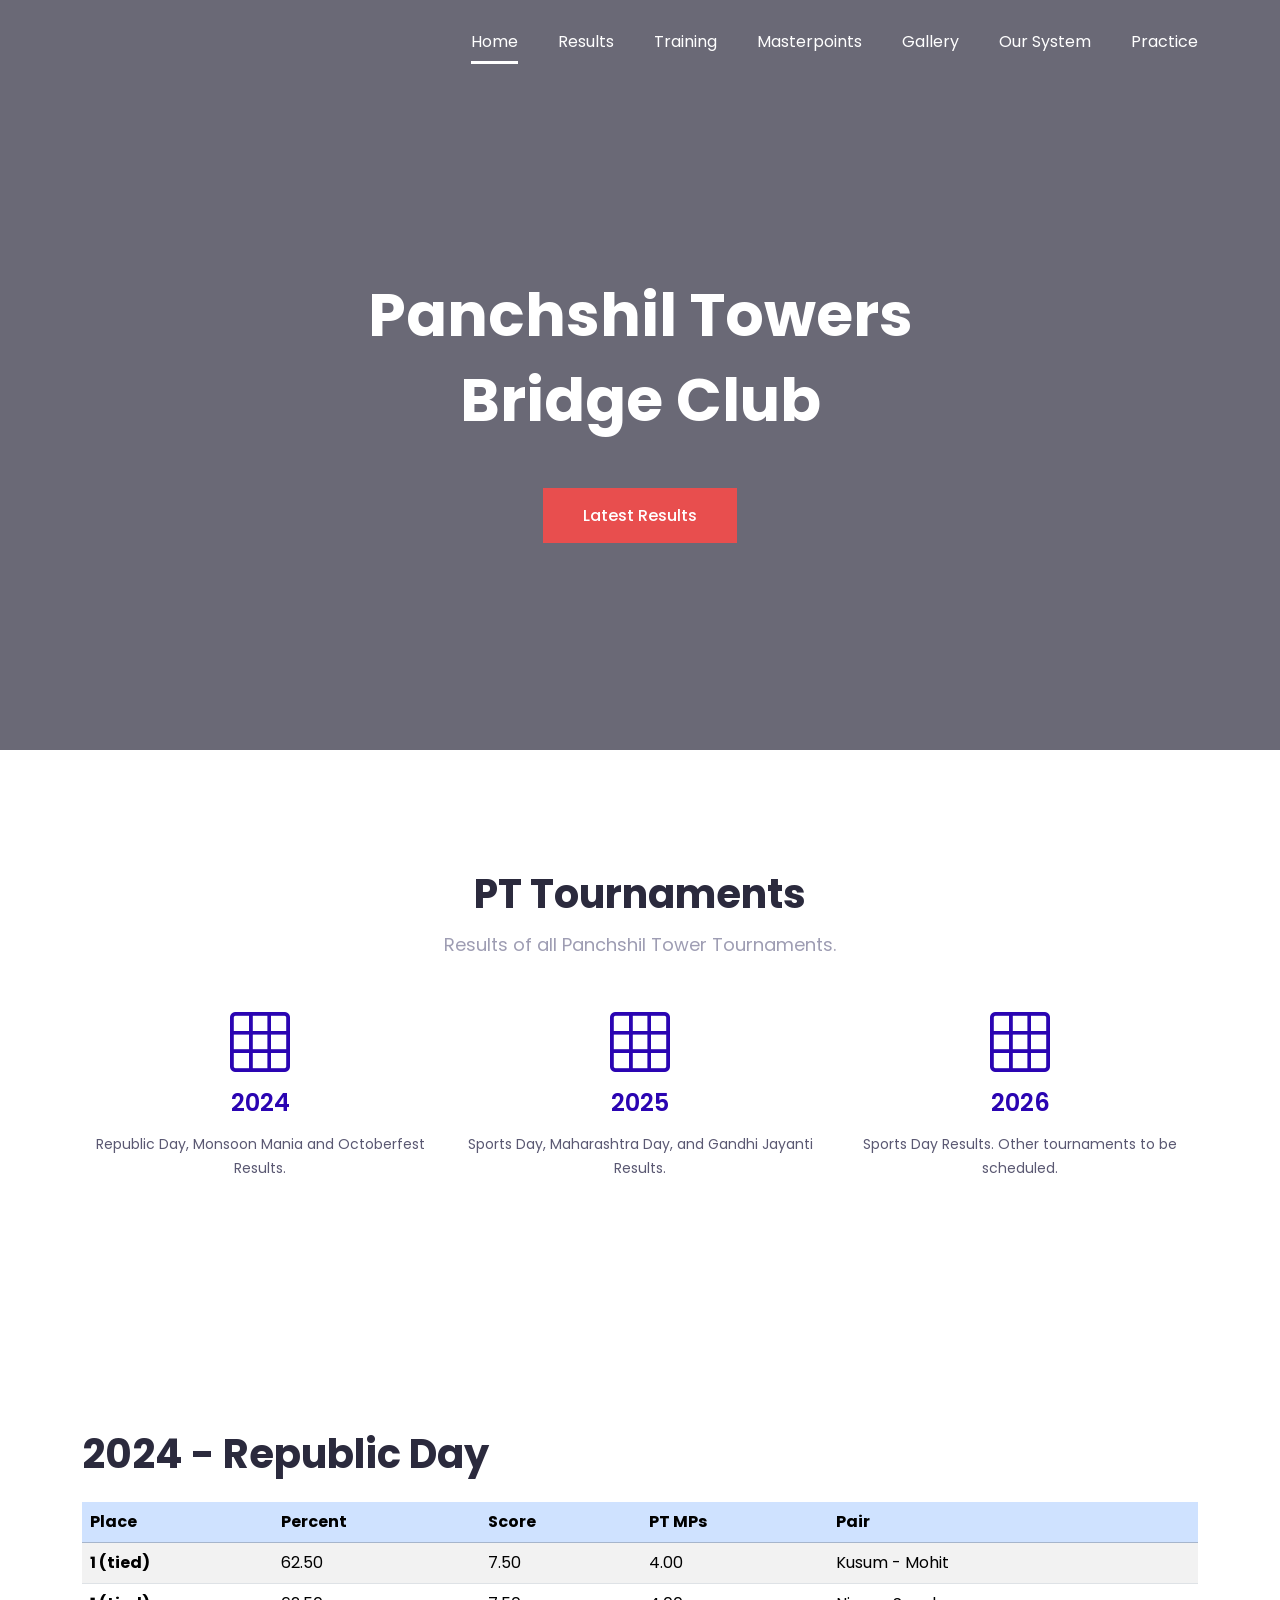
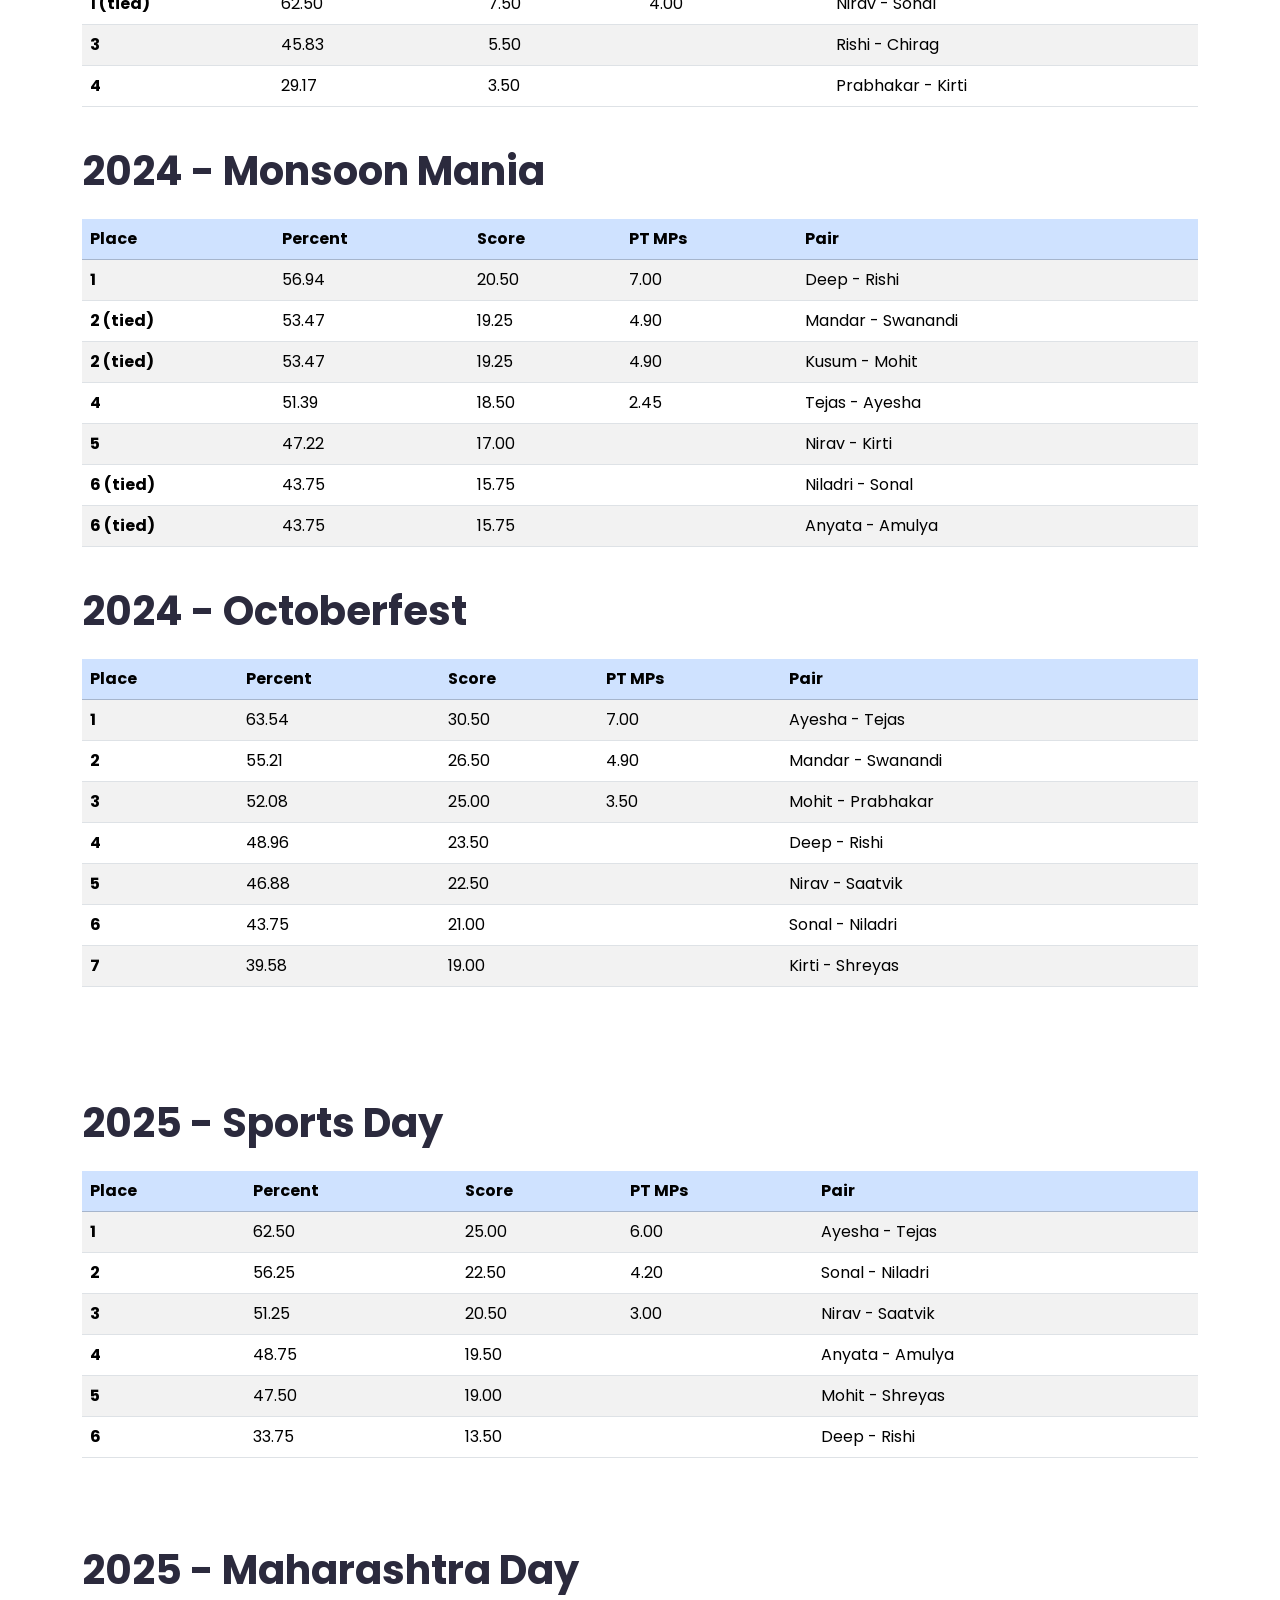
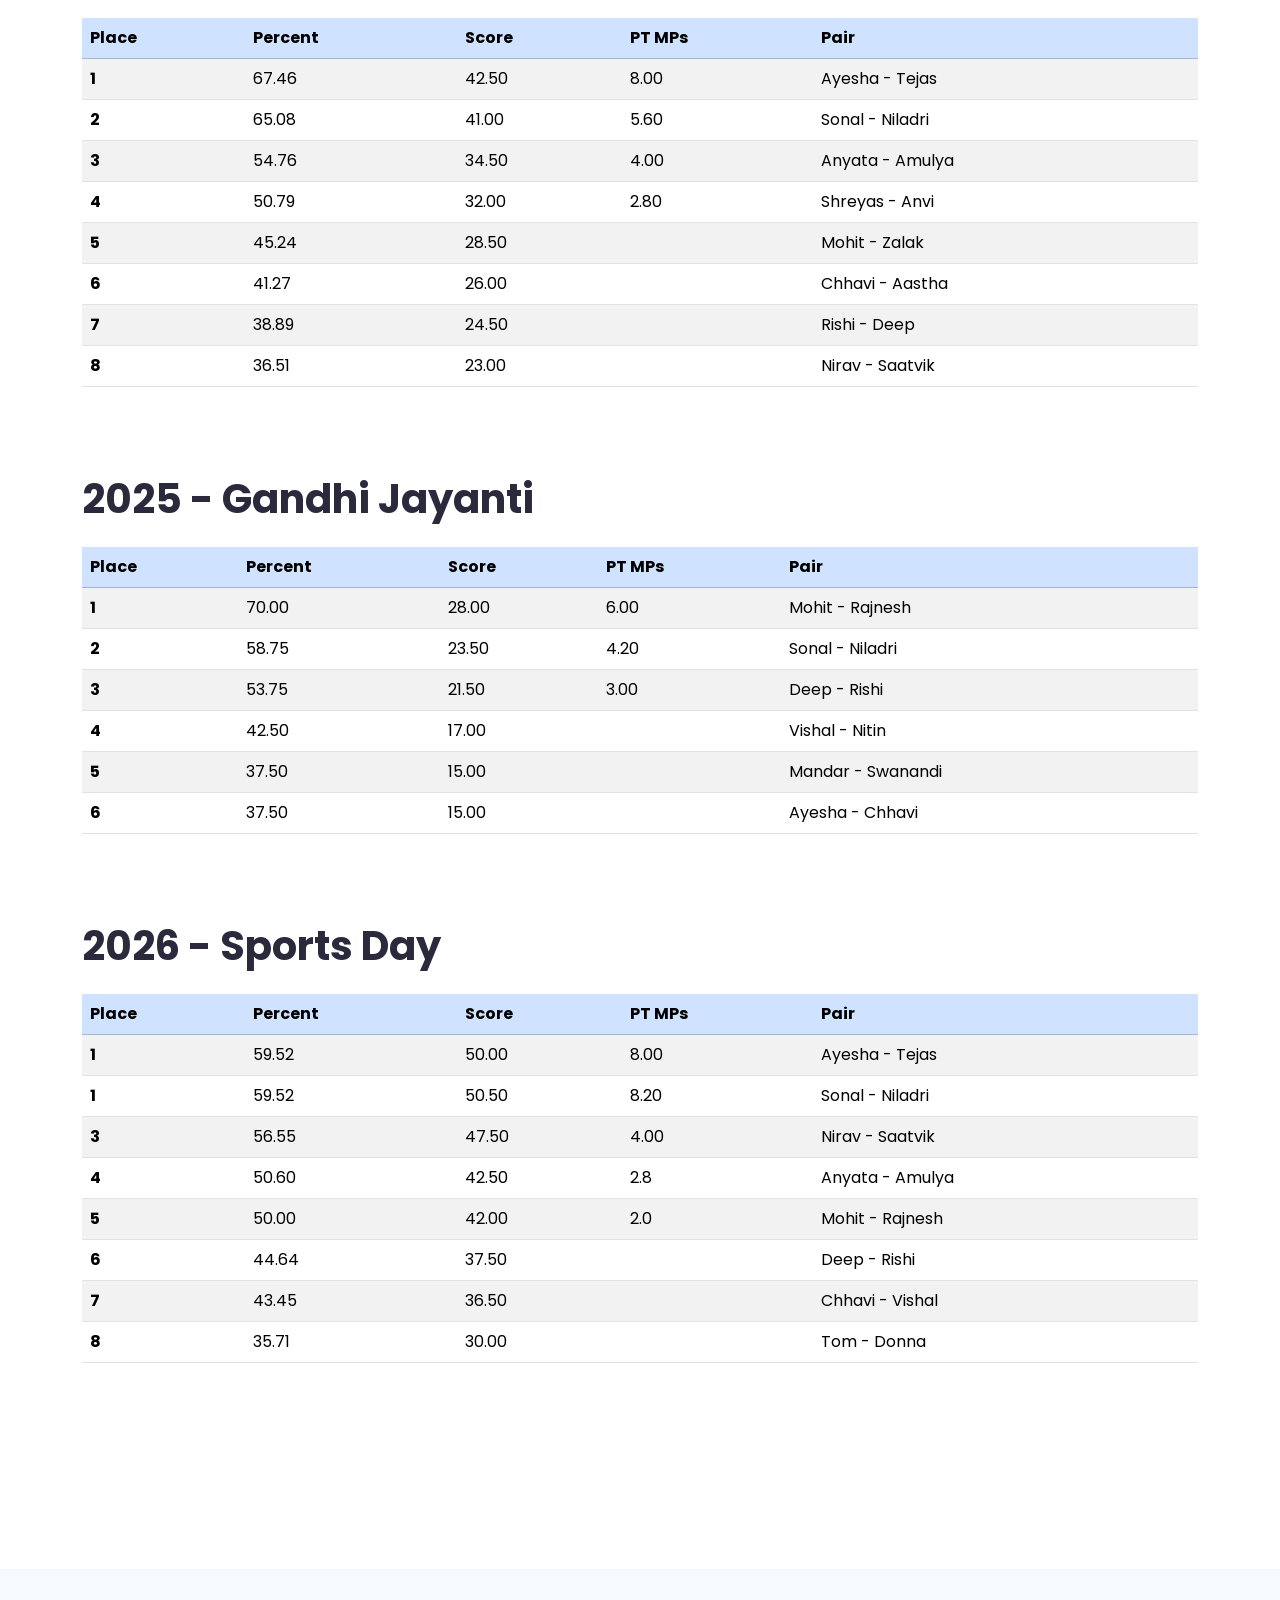
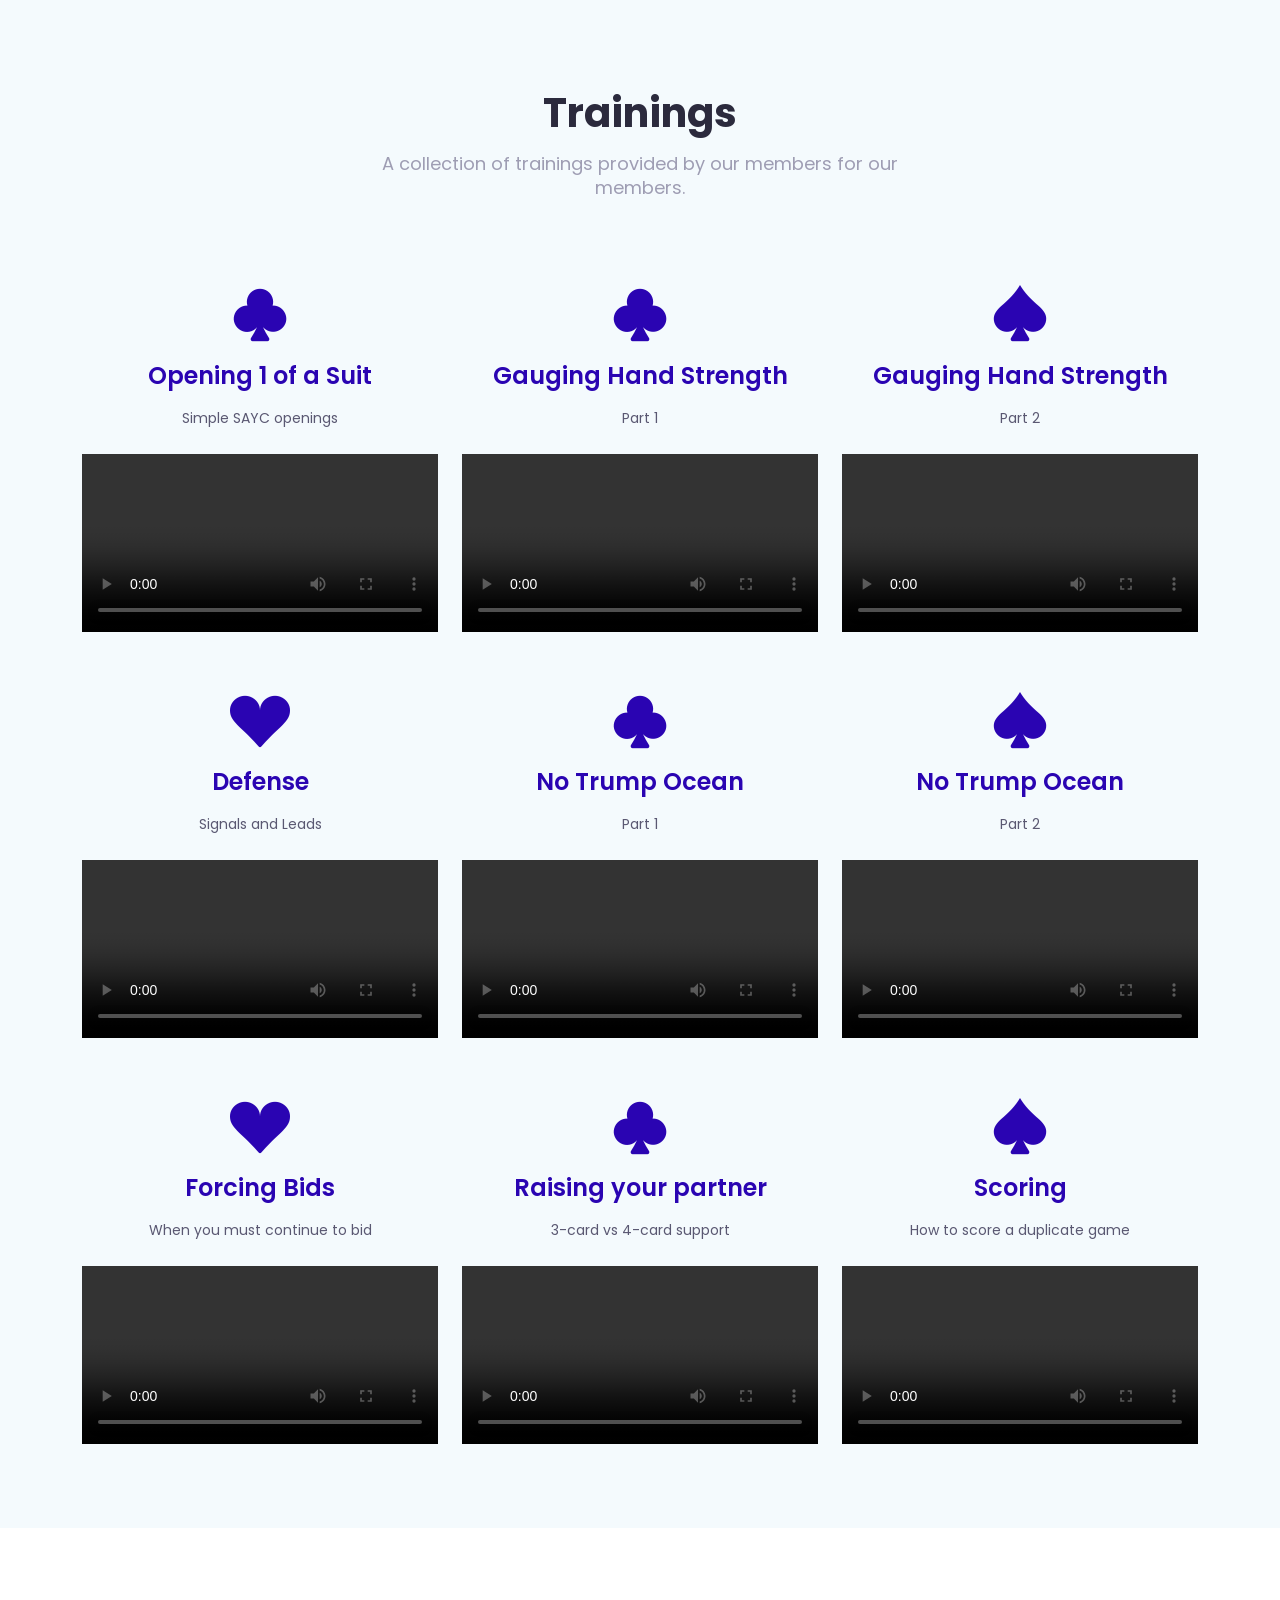
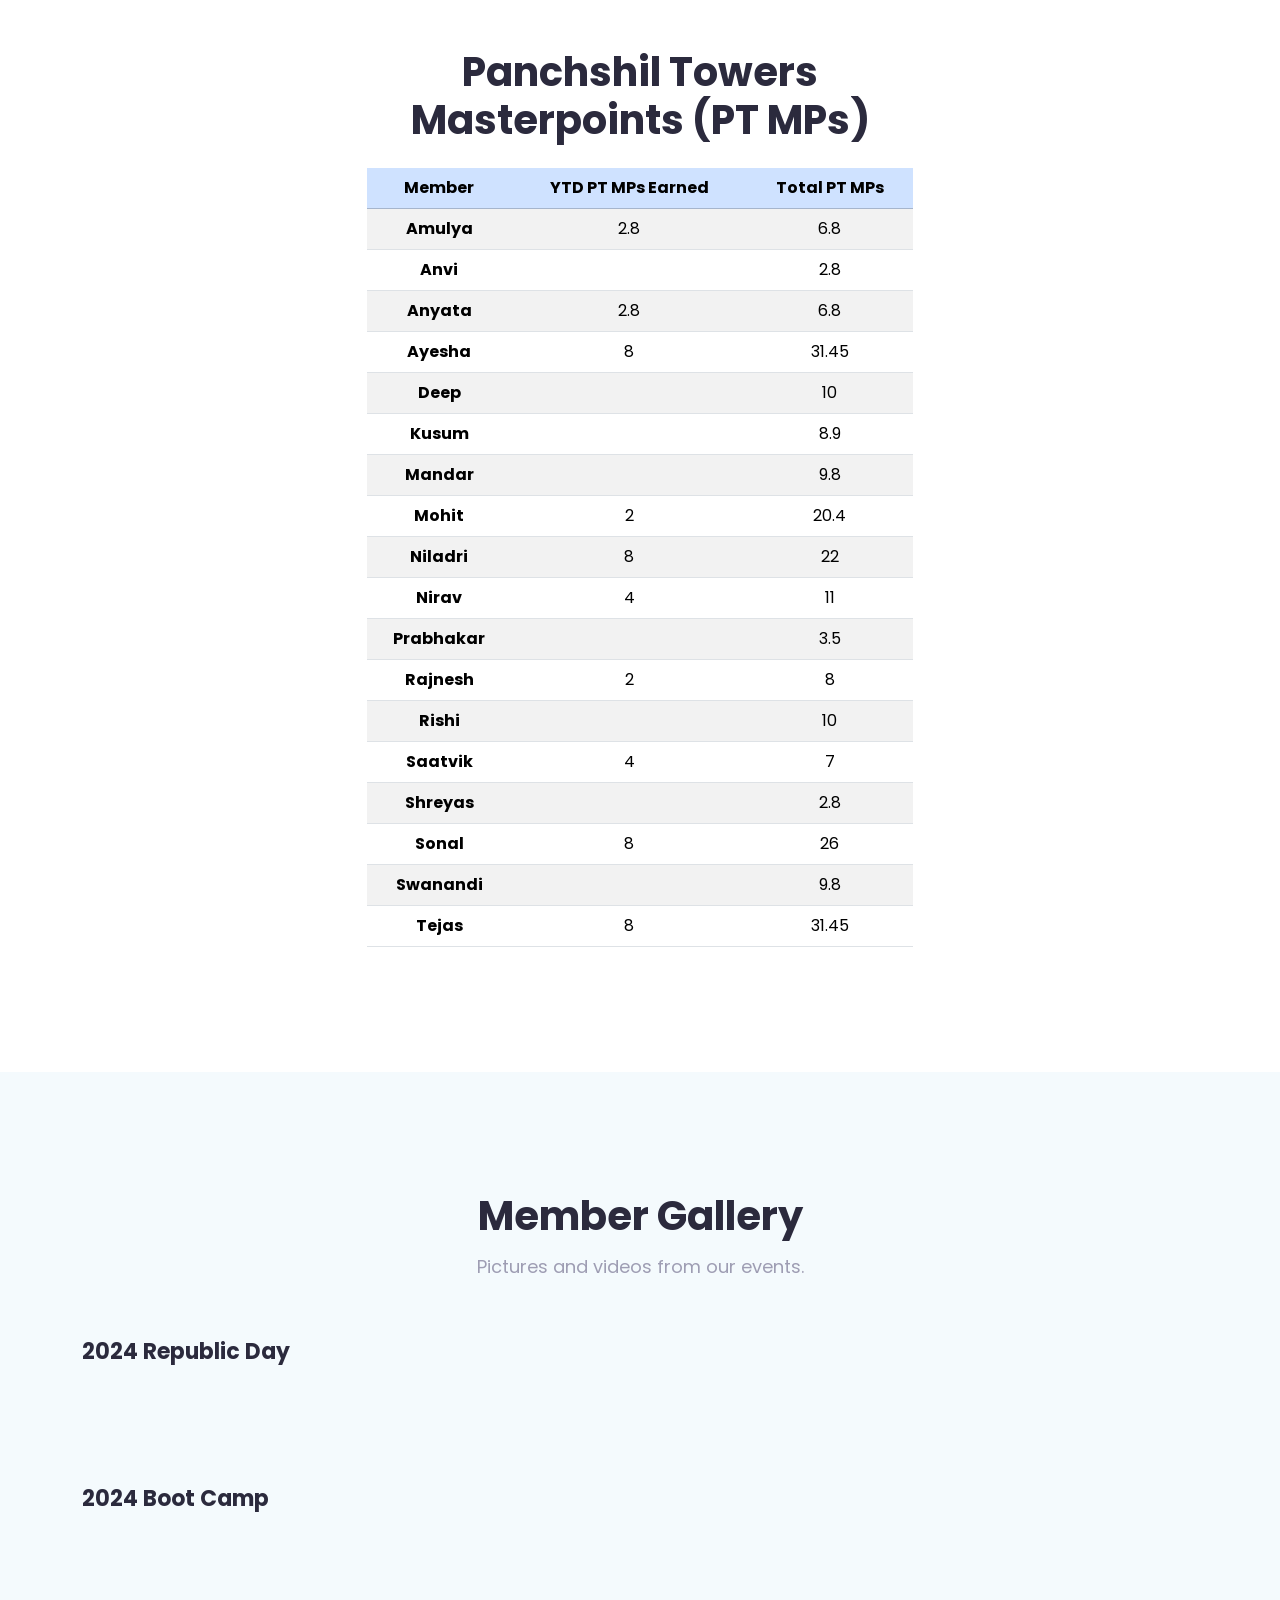
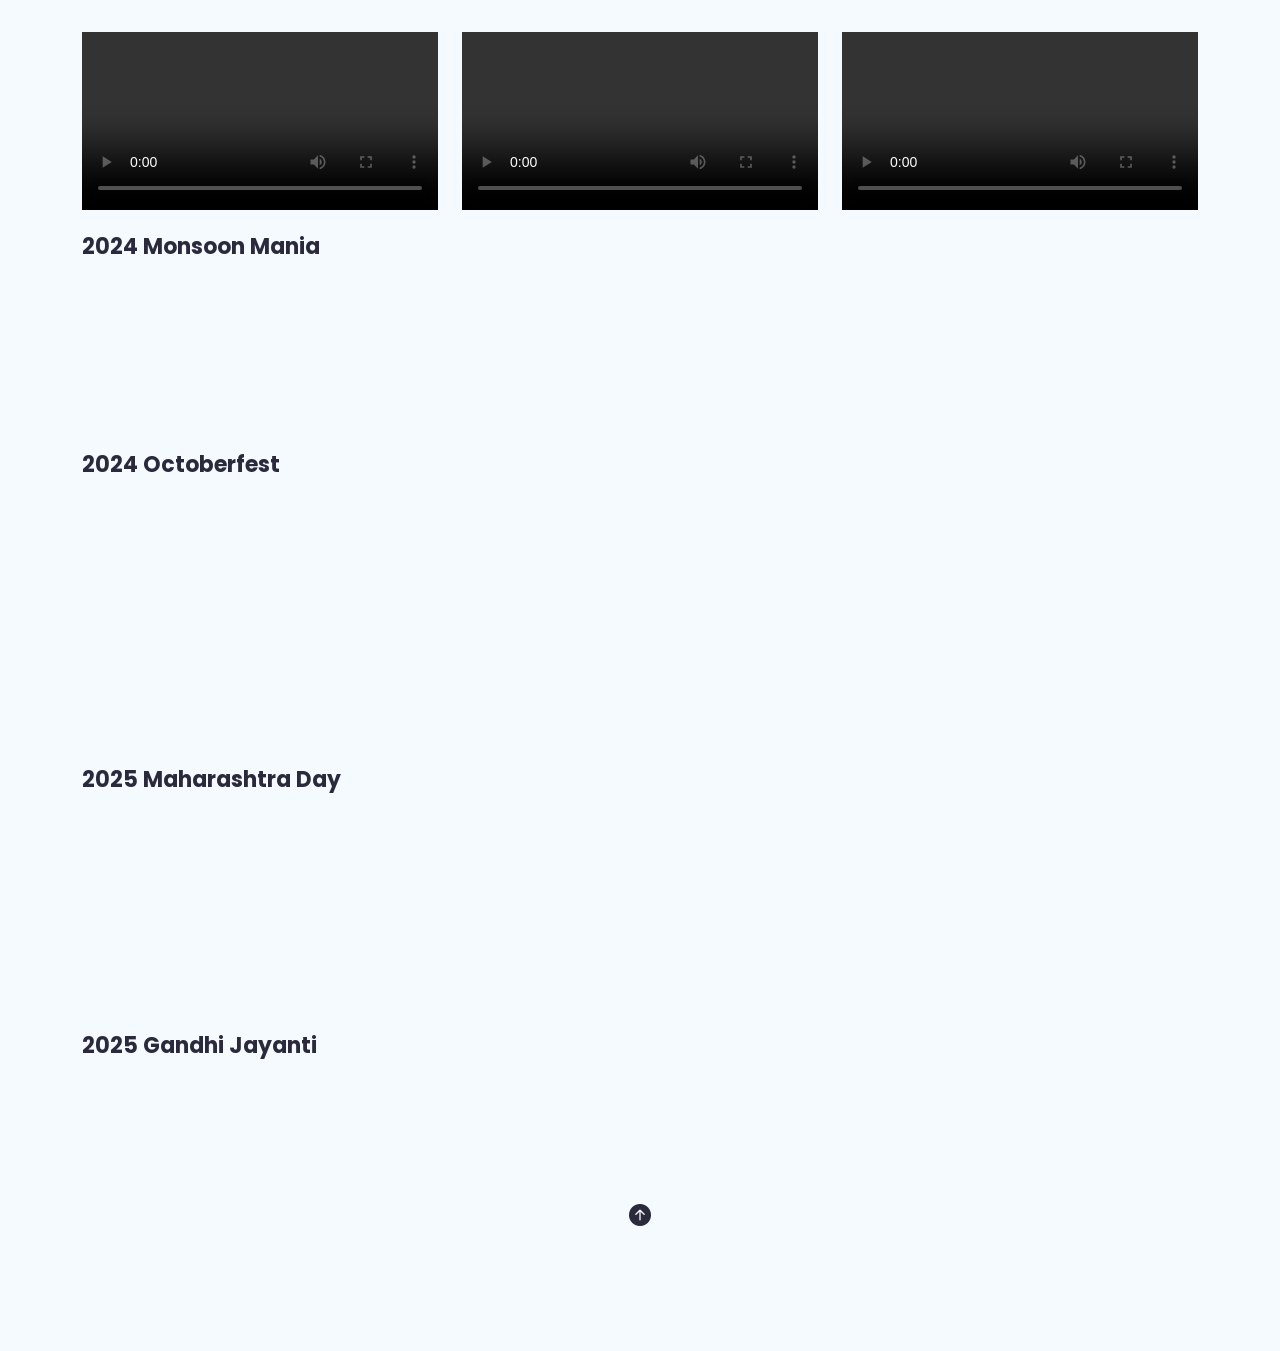
==== commit 605af792: "Add practice app and bridge updates" ====
--- a/index.html
+++ b/index.html
@@ -14,7 +14,7 @@
     <link rel="stylesheet" href="assets/lib/bootstrap-icons/bootstrap-icons.css">
     <link rel="stylesheet" href="assets/css/default.css">
     <link rel="stylesheet" href="assets/css/style.css">
-    <link rel="stylesheet" href="assets/lib/glightbox/css/glightbox.min.css">     
+    <link rel="stylesheet" href="assets/lib/glightbox/css/glightbox.min.css">
 </head>
 
 <body>
@@ -26,7 +26,9 @@
                 <div class="row">
                     <div class="col-lg-12">
                         <nav class="navbar navbar-expand-lg">
-                            <button class="navbar-toggler collapsed" type="button" data-bs-toggle="collapse" data-bs-target="#navbarSupportedContent" aria-controls="navbarSupportedContent" aria-expanded="false" aria-label="Toggle navigation">
+                            <button class="navbar-toggler collapsed" type="button" data-bs-toggle="collapse"
+                                data-bs-target="#navbarSupportedContent" aria-controls="navbarSupportedContent"
+                                aria-expanded="false" aria-label="Toggle navigation">
                                 <span class="toggler-icon"></span>
                                 <span class="toggler-icon"></span>
                                 <span class="toggler-icon"></span>
@@ -51,6 +53,9 @@
                                     <li class="nav-item">
                                         <a href="/conv.html">Our System</a>
                                     </li>
+                                    <li class="nav-item">
+                                        <a href="/practice.html">Practice</a>
+                                    </li>
                                 </ul>
                             </div> <!-- navbar collapse -->
                         </nav> <!-- navbar -->
@@ -60,13 +65,16 @@
         </div> <!-- header navbar -->
 
         <div class="header_hero">
-            <div class="single_hero bg_cover d-flex align-items-center" style="background-image: url(assets/images/hero.jpg)">
+            <div class="single_hero bg_cover d-flex align-items-center"
+                style="background-image: url(assets/images/hero.jpg)">
                 <div class="container">
                     <div class="row justify-content-center">
                         <div class="col-lg-8 col-md-10">
                             <div class="hero_content text-center">
-                                <h2 class="hero_title wow fadeInUp" data-wow-duration="1.3s" data-wow-delay="0.2s">Panchshil Towers</br>Bridge Club</h2>
-                                <a id = "login-button" href="#GD2025" class="main-btn wow fadeInUp" data-wow-duration="1.3s" data-wow-delay="0.8s">Latest Results</a>
+                                <h2 class="hero_title wow fadeInUp" data-wow-duration="1.3s" data-wow-delay="0.2s">
+                                    Panchshil Towers<br>Bridge Club</h2>
+                                <a id="login-button" href="#GD2025" class="main-btn wow fadeInUp"
+                                    data-wow-duration="1.3s" data-wow-delay="0.8s">Latest Results</a>
                             </div> <!-- hero content -->
                         </div>
                     </div> <!-- row -->
@@ -76,7 +84,7 @@
     </section>
 
     <!--====== HEADER PART ENDS ======-->
-    
+
     <!--====== Results PART START ======-->
 
     <section id="features" class="features_area pt-120">
@@ -84,8 +92,10 @@
             <div class="row justify-content-center">
                 <div class="col-lg-6">
                     <div class="section_title text-center pb-25">
-                        <h4 class="title wow fadeInUp" data-wow-duration="1.3s" data-wow-delay="0.2s">PT Tournaments</h4>
-                        <p class="wow fadeInUp" data-wow-duration="1.3s" data-wow-delay="0.4s">Results of all Panchshil Tower Tournaments.</p>
+                        <h4 class="title wow fadeInUp" data-wow-duration="1.3s" data-wow-delay="0.2s">PT Tournaments
+                        </h4>
+                        <p class="wow fadeInUp" data-wow-duration="1.3s" data-wow-delay="0.4s">Results of all Panchshil
+                            Tower Tournaments.</p>
                     </div> <!-- section title -->
                 </div>
             </div> <!-- row -->
@@ -107,21 +117,23 @@
                             <i class="bi bi-grid-3x3"></i><br>
                             <h4 class="features_title">2025</h4>
                             <p>Sports Day, Maharashtra Day, and Gandhi Jayanti Results.</p>
-                        </a>    
+                        </a>
                     </div> <!-- single features -->
                 </div>
                 <div class="col-lg-4 col-md-7">
                     <div class="single_features text-center mt-30 wow fadeInUp" data-wow-duration="1.3s"
                         data-wow-delay="0.6s">
-                        <i class="bi bi-grid-3x3"></i>
-                        <h4 class="features_title">2026</a></h4>
-                        <p>Tournaments to be scheduled.</p>
+                        <a class="page-scroll" href="#SD2026">
+                            <i class="bi bi-grid-3x3"></i>
+                            <h4 class="features_title">2026</h4>
+                            <p>Sports Day Results. Other tournaments to be scheduled.</p>
+                        </a>
                     </div> <!-- single features -->
                 </div>
             </div> <!-- row -->
         </div> <!-- container -->
     </section>
-    <!--====== FEATURES PART ENDS ======-->  
+    <!--====== FEATURES PART ENDS ======-->
 
     <!--====== results PART START ======-->
 
@@ -129,117 +141,141 @@
         <div class="results_area">
             <div class="container">
                 <div class="row justify-content-center">
-                        <div class="results_content pt-120 pb-130">
-                            <div class="section_title pb">
-                                <h4 class="title wow fadeInUp" data-wow-duration="1.3s" data-wow-delay="0.2s">2024 - Republic Day</h4><br>
-                                <table class="table table-striped">
-                                    <thead class="table-primary">
-                                        <tr>
-                                            <th scope="col">Place</th>
-                                            <th scope="col">Percent</th>
-                                            <th scope="col">Score</th>
-                                            <th scope="col">PT MPs</th>
-                                            <th scope="col">Pair</th>
-                                        </tr>
-                                    </thead>
-                                    <tbody>
-                                        <!-- Data will be loaded dynamically -->
-                                    </tbody>
-                                </table><br>
-                                <h4 class="title wow fadeInUp" data-wow-duration="1.3s" data-wow-delay="0.2s">2024 - Monsoon Mania</h4><br>
-                                <table class="table table-striped">
-                                    <thead class="table-primary">
-                                        <tr>
-                                            <th scope="col">Place</th>
-                                            <th scope="col">Percent</th>
-                                            <th scope="col">Score</th>
-                                            <th scope="col">PT MPs</th>
-                                            <th scope="col">Pair</th>
-                                        </tr>
-                                    </thead>
-                                    <tbody>
-                                        <!-- Data will be loaded dynamically -->
-                                    </tbody>
-                                </table>
-                                <br id="2024-OF">
-                                <h4  class="title wow fadeInUp" data-wow-duration="1.3s" data-wow-delay="0.2s">2024 - Octoberfest</h4><br>
-                                <table class="table table-striped">
-                                    <thead class="table-primary">
-                                        <tr>
-                                            <th scope="col">Place</th>
-                                            <th scope="col">Percent</th>
-                                            <th scope="col">Score</th>
-                                            <th scope="col">PT MPs</th>
-                                            <th scope="col">Pair</th>
-                                        </tr>
-                                    </thead>
-                                    <tbody>
-                                        <!-- Data will be loaded dynamically -->
-                                    </tbody>
-                                </table>
-                                <br id="SD2025">
-                                <br><br><br>
-                                <h4  class="title wow fadeInUp" data-wow-duration="1.3s" data-wow-delay="0.2s">2025 - Sports Day</h4><br>
-                                <table class="table table-striped">
-                                    <thead class="table-primary">
-                                        <tr>
-                                            <th scope="col">Place</th>
-                                            <th scope="col">Percent</th>
-                                            <th scope="col">Score</th>
-                                            <th scope="col">PT MPs</th>
-                                            <th scope="col">Pair</th>
-                                        </tr>
-                                    </thead>
-                                    <tbody>
-                                        <!-- Data will be loaded dynamically -->
-                                    </tbody>
-                                </table>
-                                <br id="MD2025">
-                                <br><br>
-                                <h4  class="title wow fadeInUp" data-wow-duration="1.3s" data-wow-delay="0.2s">2025 - Maharashtra Day</h4><br>
-                                <table class="table table-striped">
-                                    <thead class="table-primary">
-                                        <tr>
-                                            <th scope="col">Place</th>
-                                            <th scope="col">Percent</th>
-                                            <th scope="col">Score</th>
-                                            <th scope="col">PT MPs</th>
-                                            <th scope="col">Pair</th>
-                                        </tr>
-                                    </thead>
-                                    <tbody>
-                                        <!-- Data will be loaded dynamically -->
-                                    </tbody>
-                                </table>
-                                <br id="GD2025">
-                                <br><br>
-                                <h4  class="title wow fadeInUp" data-wow-duration="1.3s" data-wow-delay="0.2s">2025 - Gandhi Jayanti</h4><br>
-                                <table class="table table-striped">
-                                    <thead class="table-primary">
-                                        <tr>
-                                            <th scope="col">Place</th>
-                                            <th scope="col">Percent</th>
-                                            <th scope="col">Score</th>
-                                            <th scope="col">PT MPs</th>
-                                            <th scope="col">Pair</th>
-                                        </tr>
-                                    </thead>
-                                    <tbody>
-                                        <!-- Data will be loaded dynamically -->
-                                    </tbody>
-                                </table>
-                            </div>
-                        </div>
-                </div> <!-- row of tables -->            
+                    <div class="results_content pt-120 pb-130">
+                        <div class="section_title pb">
+                            <h4 class="title wow fadeInUp" data-wow-duration="1.3s" data-wow-delay="0.2s">2024 -
+                                Republic Day</h4><br>
+                            <table class="table table-striped">
+                                <thead class="table-primary">
+                                    <tr>
+                                        <th scope="col">Place</th>
+                                        <th scope="col">Percent</th>
+                                        <th scope="col">Score</th>
+                                        <th scope="col">PT MPs</th>
+                                        <th scope="col">Pair</th>
+                                    </tr>
+                                </thead>
+                                <tbody>
+                                    <!-- Data will be loaded dynamically -->
+                                </tbody>
+                            </table><br>
+                            <h4 class="title wow fadeInUp" data-wow-duration="1.3s" data-wow-delay="0.2s">2024 - Monsoon
+                                Mania</h4><br>
+                            <table class="table table-striped">
+                                <thead class="table-primary">
+                                    <tr>
+                                        <th scope="col">Place</th>
+                                        <th scope="col">Percent</th>
+                                        <th scope="col">Score</th>
+                                        <th scope="col">PT MPs</th>
+                                        <th scope="col">Pair</th>
+                                    </tr>
+                                </thead>
+                                <tbody>
+                                    <!-- Data will be loaded dynamically -->
+                                </tbody>
+                            </table>
+                            <br id="2024-OF">
+                            <h4 class="title wow fadeInUp" data-wow-duration="1.3s" data-wow-delay="0.2s">2024 -
+                                Octoberfest</h4><br>
+                            <table class="table table-striped">
+                                <thead class="table-primary">
+                                    <tr>
+                                        <th scope="col">Place</th>
+                                        <th scope="col">Percent</th>
+                                        <th scope="col">Score</th>
+                                        <th scope="col">PT MPs</th>
+                                        <th scope="col">Pair</th>
+                                    </tr>
+                                </thead>
+                                <tbody>
+                                    <!-- Data will be loaded dynamically -->
+                                </tbody>
+                            </table>
+                            <br id="SD2025">
+                            <br><br><br>
+                            <h4 class="title wow fadeInUp" data-wow-duration="1.3s" data-wow-delay="0.2s">2025 - Sports
+                                Day</h4><br>
+                            <table class="table table-striped">
+                                <thead class="table-primary">
+                                    <tr>
+                                        <th scope="col">Place</th>
+                                        <th scope="col">Percent</th>
+                                        <th scope="col">Score</th>
+                                        <th scope="col">PT MPs</th>
+                                        <th scope="col">Pair</th>
+                                    </tr>
+                                </thead>
+                                <tbody>
+                                    <!-- Data will be loaded dynamically -->
+                                </tbody>
+                            </table>
+                            <br id="MD2025">
+                            <br><br>
+                            <h4 class="title wow fadeInUp" data-wow-duration="1.3s" data-wow-delay="0.2s">2025 -
+                                Maharashtra Day</h4><br>
+                            <table class="table table-striped">
+                                <thead class="table-primary">
+                                    <tr>
+                                        <th scope="col">Place</th>
+                                        <th scope="col">Percent</th>
+                                        <th scope="col">Score</th>
+                                        <th scope="col">PT MPs</th>
+                                        <th scope="col">Pair</th>
+                                    </tr>
+                                </thead>
+                                <tbody>
+                                    <!-- Data will be loaded dynamically -->
+                                </tbody>
+                            </table>
+                            <br id="GD2025">
+                            <br><br>
+                            <h4 class="title wow fadeInUp" data-wow-duration="1.3s" data-wow-delay="0.2s">2025 - Gandhi
+                                Jayanti</h4><br>
+                            <table class="table table-striped">
+                                <thead class="table-primary">
+                                    <tr>
+                                        <th scope="col">Place</th>
+                                        <th scope="col">Percent</th>
+                                        <th scope="col">Score</th>
+                                        <th scope="col">PT MPs</th>
+                                        <th scope="col">Pair</th>
+                                    </tr>
+                                </thead>
+                                <tbody>
+                                    <!-- Data will be loaded dynamically -->
+                                </tbody>
+                            </table>
+                            <br id="SD2026">
+                            <br><br>
+                            <h4 class="title wow fadeInUp" data-wow-duration="1.3s" data-wow-delay="0.2s">2026 - Sports
+                                Day</h4><br>
+                            <table class="table table-striped">
+                                <thead class="table-primary">
+                                    <tr>
+                                        <th scope="col">Place</th>
+                                        <th scope="col">Percent</th>
+                                        <th scope="col">Score</th>
+                                        <th scope="col">PT MPs</th>
+                                        <th scope="col">Pair</th>
+                                    </tr>
+                                </thead>
+                                <tbody>
+                                    <!-- Data will be loaded dynamically -->
+                                </tbody>
+                            </table>
+                        </div>
+                    </div>
+                </div> <!-- row of tables -->
             </div> <!-- container -->
         </div>
     </section>
 
     <!--====== results PART ENDS ======-->
-    
+
     <!--====== TRAINING PART START ======-->
 
-        <!-- section will be loaded dynamically -->
+    <!-- section will be loaded dynamically -->
 
     <!--====== TRAINING PART ENDS ======-->
 
@@ -247,27 +283,30 @@
     <!--====== Masterpoints PART START ======-->
     <section id="masterpoints" class="team_area pt-120">
         <div class="container">
-                <div class="row justify-content-center">
-                    <div class="col-lg-6">
-                        <div class="section_title text-center pb-25">
-                                <h4 class="title wow fadeInUp" data-wow-duration="1.3s" data-wow-delay="0.2s">Panchshil Towers Masterpoints (PT MPs)</h4><br>
-                                <table id ="mps"  class="table table-striped">
-                                    <thead class="table-primary">
-                                        <tr>
-                                            <th scope="col" style="cursor: pointer;" onclick="sortTable(0, 'mps','alpha')">Member</th>
-                                            <th scope="col" style="cursor: pointer;" onclick="sortTable(1, 'mps','numeric')">YTD PT MPs Earned</th>
-                                            <th scope="col" style="cursor: pointer;" onclick="sortTable(2, 'mps','numeric')">Total PT MPs</th>
-                                        </tr>
-                                    </thead>
-                                    <tbody>
-                                        <!-- Data will be loaded dynamically -->
-                                    </tbody>
-                                </table>
-                            </div>
-                        </div>
-                </div> <!-- row of tables -->    
-                <br>    
-            </div> <!-- container -->
+            <div class="row justify-content-center">
+                <div class="col-lg-6">
+                    <div class="section_title text-center pb-25">
+                        <h4 class="title wow fadeInUp" data-wow-duration="1.3s" data-wow-delay="0.2s">Panchshil Towers
+                            Masterpoints (PT MPs)</h4><br>
+                        <table id="mps" class="table table-striped">
+                            <thead class="table-primary">
+                                <tr>
+                                    <th scope="col" style="cursor: pointer;" onclick="sortTable(0, 'mps','alpha')">
+                                        Member</th>
+                                    <th scope="col" style="cursor: pointer;" onclick="sortTable(1, 'mps','numeric')">YTD
+                                        PT MPs Earned</th>
+                                    <th scope="col" style="cursor: pointer;" onclick="sortTable(2, 'mps','numeric')">
+                                        Total PT MPs</th>
+                                </tr>
+                            </thead>
+                            <tbody>
+                                <!-- Data will be loaded dynamically -->
+                            </tbody>
+                        </table>
+                    </div>
+                </div>
+            </div> <!-- row of tables -->
+            <br>
         </div> <!-- container -->
     </section>
 
@@ -279,598 +318,599 @@
             <div class="row justify-content-center">
                 <div class="col-lg-6">
                     <div class="section_title text-center mt-60 pb-60">
-                        <h4 class="title wow fadeInUp" data-wow-duration="1.3s" data-wow-delay="0.2s">Member Gallery</h4>
-                        <p class="wow fadeInUp" data-wow-duration="1.3s" data-wow-delay="0.4s">Pictures and videos from our events.</p>
+                        <h4 class="title wow fadeInUp" data-wow-duration="1.3s" data-wow-delay="0.2s">Member Gallery
+                        </h4>
+                        <p class="wow fadeInUp" data-wow-duration="1.3s" data-wow-delay="0.4s">Pictures and videos from
+                            our events.</p>
                     </div> <!-- section title -->
                 </div>
             </div> <!-- row -->
-                <div class="row gy-4">
-                    <h4 class="features_title">2024 Republic Day</h4>
-                    <div class="col-lg-4 col-md-6">
-                        <div class="portfolio-rk-content h-100">
-                            <img src="assets/gallery/2024 Republic Day/2024 RD - 1.jpg" class="img-fluid" alt="">
-                            <div class="portfolio-rk-info">
-                                <h4>2024 Republic Day</h4>
-                                <p>Players in action</p>
-                            </div>
-                        </div>
-                    </div>
-
-                    <div class="col-lg-4 col-md-6">
-                        <div class="portfolio-rk-content h-100">
-                            <img src="assets/gallery/2024 Republic Day/2024 RD - 2.jpg" class="img-fluid" alt="">
-                            <div class="portfolio-rk-info">
-                                <h4>2024 Republic Day</h4>
-                                <p>Players in action</p>
-                            </div>
-                        </div>
-                    </div>
-
-                    <div class="col-lg-4 col-md-6">
-                        <div class="portfolio-rk-content h-100">
-                            <img src="assets/gallery/2024 Republic Day/2024 RD - 4.jpg" class="img-fluid" alt="">
-                            <div class="portfolio-rk-info">
-                                <h4>2024 Republic Day</h4>
-                                <p>Everybody is a winner</p>
-                            </div>
-                        </div>
-                    </div>
-
-                    <div class="col-lg-4 col-md-6">
-                        <div class="portfolio-rk-content h-100">
-                            <img src="assets/gallery/2024 Republic Day/2024 RD - 5.jpg" class="img-fluid" alt="">
-                            <div class="portfolio-rk-info">
-                                <h4>2024 Republic Day</h4>
-                                <p>Trophies!</p>
-                            </div>
-                        </div>
-                    </div>
-
-                    <div class="col-lg-4 col-md-6">
-                        <div class="portfolio-rk-content h-100">
-                            <img src="assets/gallery/2024 Republic Day/2024 RD - 6.jpg" class="img-fluid" alt="">
-                            <div class="portfolio-rk-info">
-                                <h4>2024 Republic Day</h4>
-                                <p>Trophies!</p>
-                            </div>
-                        </div>
-                    </div>
-                </div>
-                <br>
-                <div class="row gy-4">
-                    <h4 class="features_title">2024 Boot Camp</h4>
-                    <div class="col-lg-4 col-md-6">
-                        <div class="portfolio-rk-content h-100">
-                            <img src="assets/gallery/2024 Boot Camp/2024 Boot Camp - 5.jpeg" class="img-fluid" alt="">
-                            <div class="portfolio-rk-info">
-                                <h4>2024 Boot Camp</h4>
-                                <p>Mohit's Introduction</p>
-                            </div>
-                        </div>
-                    </div>
-
-                    <div class="col-lg-4 col-md-6">
-                        <div class="portfolio-rk-content h-100">
-                            <img src="assets/gallery/2024 Boot Camp/2024 Boot Camp - 6.jpeg" class="img-fluid" alt="">
-                            <div class="portfolio-rk-info">
-                                <h4>2024 Boot Camp</h4>
-                                <p>This is a crazy game</p>
-                            </div>
-                        </div>
-                    </div>
-
-                    
-
-                    <div class="col-lg-4 col-md-6">
-                        <div class="portfolio-rk-content h-100">
-                            <img src="assets/gallery/2024 Boot Camp/2024 Boot Camp - 7.jpeg" class="img-fluid" alt="">
-                            <div class="portfolio-rk-info">
-                                <h4>2024 Boot Camp</h4>
-                                <p>Some new lessons</p>
-                            </div>
-                        </div>
-                    </div>
-
-                    <div class="col-lg-4 col-md-6">
-                        <div class="portfolio-rk-content h-100">
-                            <img src="assets/gallery/2024 Boot Camp/2024 Boot Camp - 3.jpeg" class="img-fluid" alt="">
-                            <div class="portfolio-rk-info">
-                                <h4>2024 Boot Camp</h4>
-                                <p>So much to learn</p>
-                            </div>
-                        </div>
-                    </div>
-
-                    <div class="col-lg-4 col-md-6">
-                        <div class="portfolio-rk-content h-100">
-                            <img src="assets/gallery/2024 Boot Camp/2024 Boot Camp - 2.jpeg" class="img-fluid" alt="">
-                            <div class="portfolio-rk-info">
-                                <h4>2024 Boot Camp</h4>
-                                <p>Some new lessons</p>
-                            </div>
-                        </div>
-                    </div>
-
-                    <div class="col-lg-4 col-md-6">
-                        <div class="portfolio-rk-content h-100">
-                            <img src="assets/gallery/2024 Boot Camp/2024 Boot Camp - 4.jpeg" class="img-fluid" alt="">
-                            <div class="portfolio-rk-info">
-                                <h4>2024 Boot Camp</h4>
-                                <p>So much to learn</p>
-                            </div>
-                        </div>
-                    </div>
-
-                    <div class="col-lg-4 col-md-6">
-                        <div class="portfolio-rk-content h-100">
-                            <div class="embed-responsive embed-responsive-16by9">
-                                <video controls="true" class="embed-responsive-item w-100">
-                                    <source src="assets/gallery/2024 Boot Camp/Boot Camp - Mohit.mp4"
-                                    type="video/mp4" />
-                                </video>
-                            </div>
-                        </div>
-                    </div>
-
-                    <div class="col-lg-4 col-md-6">
-                        <div class="portfolio-rk-content h-100">
-                            <div class="embed-responsive embed-responsive-16by9">
-                                <video controls="true" class="embed-responsive-item w-100">
-                                    <source src="assets/gallery/2024 Boot Camp/Boot Camp - Nirav.mp4" 
-                                    type="video/mp4" />
-                                </video>
-                            </div>
-                        </div>
-                    </div>
-
-                    <div class="col-lg-4 col-md-6 justify-content-center">
-                        <div class="portfolio-rk-content h-100">
-                            <div class="embed-responsive embed-responsive-1by1">
-                                <video controls="true" class="embed-responsive-item w-100">
-                                    <source src="assets/gallery/2024 Boot Camp/Boot Camp - Rajnesh.mp4" 
-                                    type="video/mp4" />
-                                </video>
-                            </div>
-                        </div>
-                    </div>
-                </div>
-                <br>
-                <div class="row gy-4">
-                    <h4 class="features_title">2024 Monsoon Mania</h4>
-                    <div class="col-lg-4 col-md-6">
-                        <div class="portfolio-rk-content h-100">
-                            <img src="assets/gallery/2024 Monsoon Mania/2024 MM - 1.jpg" class="img-fluid" alt="">
-                            <div class="portfolio-rk-info">
-                                <h4>2024 Monsoon Mania</h4>
-                                <p>We have a cheerleader</p>
-                            </div>
-                        </div>
-                    </div>
-
-                    <div class="col-lg-4 col-md-6">
-                        <div class="portfolio-rk-content h-100">
-                            <img src="assets/gallery/2024 Monsoon Mania/2024 MM - 2.jpg" class="img-fluid" alt="">
-                            <div class="portfolio-rk-info">
-                                <h4>2024 Monsoon Mania</h4>
-                                <p>The first hand</p>
-                            </div>
-                        </div>
-                    </div>
-
-                    
-
-                    <div class="col-lg-4 col-md-6">
-                        <div class="portfolio-rk-content h-100">
-                            <img src="assets/gallery/2024 Monsoon Mania/2024 MM - 3.jpg" class="img-fluid" alt="">
-                            <div class="portfolio-rk-info">
-                                <h4>2024 Monsoon Mania</h4>
-                                <p>What was the last card?</p>
-                            </div>
-                        </div>
-                    </div>
-
-                    <div class="col-lg-4 col-md-6">
-                        <div class="portfolio-rk-content h-100">
-                            <img src="assets/gallery/2024 Monsoon Mania/2024 MM - 4.jpg" class="img-fluid" alt="">
-                            <div class="portfolio-rk-info">
-                                <h4>2024 Monsoon Mania</h4>
-                                <p>Writing it down</p>
-                            </div>
-                        </div>
-                    </div>
-
-                    <div class="col-lg-4 col-md-6">
-                        <div class="portfolio-rk-content h-100">
-                            <img src="assets/gallery/2024 Monsoon Mania/2024 MM - 5.jpg" class="img-fluid" alt="">
-                            <div class="portfolio-rk-info">
-                                <h4>2024 Monsoon Mania</h4>
-                                <p>In the middle of it</p>
-                            </div>
-                        </div>
-                    </div>
-
-                    <div class="col-lg-4 col-md-6">
-                        <div class="portfolio-rk-content h-100">
-                            <img src="assets/gallery/2024 Monsoon Mania/2024 MM - 7.jpg" class="img-fluid" alt="">
-                            <div class="portfolio-rk-info">
-                                <h4>2024 Monsoon Mania</h4>
-                                <p>Heeding all instructions</p>
-                            </div>
-                        </div>
-                    </div>
-
-                    <div class="col-lg-4 col-md-6">
-                        <div class="portfolio-rk-content h-100">
-                            <img src="assets/gallery/2024 Monsoon Mania/2024 MM - 8.jpg" class="img-fluid" alt="">
-                            <div class="portfolio-rk-info">
-                                <h4>2024 Monsoon Mania</h4>
-                                <p>Now, I am getting tired</p>
-                            </div>
-                        </div>
-                    </div>
-
-                    <div class="col-lg-4 col-md-6">
-                        <div class="portfolio-rk-content h-100">
-                            <img src="assets/gallery/2024 Monsoon Mania/2024 MM - 9.jpg" class="img-fluid" alt="">
-                            <div class="portfolio-rk-info">
-                                <h4>2024 Monsoon Mania</h4>
-                                <p>Snacks for the brain</p>
-                            </div>
-                        </div>
-                    </div>
-
-                    <div class="col-lg-4 col-md-6">
-                        <div class="portfolio-rk-content h-100">
-                            <img src="assets/gallery/2024 Monsoon Mania/2024 MM - 11.jpg" class="img-fluid" alt="">
-                            <div class="portfolio-rk-info">
-                                <h4>2024 Monsoon Mania</h4>
-                                <p>Scoring it all</p>
-                            </div>
-                        </div>
-                    </div>
-                </div>
-                <br>
-                <br>
-                <div class="row gy-4">
-                    <h4 class="features_title">2024 Octoberfest</h4>
-                    <div class="col-lg-4 col-md-6">
-                        <div class="portfolio-rk-content h-100">
-                            <img src="assets/gallery/2024 Octoberfest/2024 OF - 1.jpg" class="img-fluid" alt="">
-                            <div class="portfolio-rk-info">
-                                <h4>2024 Octoberfest</h4>
-                                <p>The Squad!</p>
-                            </div>
-                        </div>
-                    </div>
-
-                    <div class="col-lg-4 col-md-6">
-                        <div class="portfolio-rk-content h-100">
-                            <img src="assets/gallery/2024 Octoberfest/2024 OF - 3.jpg" class="img-fluid" alt="">
-                            <div class="portfolio-rk-info">
-                                <h4>2024 Octoberfest</h4>
-                                <p>Winners!</p>
-                            </div>
-                        </div>
-                    </div>
-
-                    
-
-                    <div class="col-lg-4 col-md-6">
-                        <div class="portfolio-rk-content h-100">
-                            <img src="assets/gallery/2024 Octoberfest/2024 OF - 2.jpg" class="img-fluid" alt="">
-                            <div class="portfolio-rk-info">
-                                <h4>2024 Octoberfest</h4>
-                                <p>Actually, everyone is a winner</p>
-                            </div>
-                        </div>
-                    </div>
-
-                    <div class="col-lg-4 col-md-6">
-                        <div class="portfolio-rk-content h-100">
-                            <img src="assets/gallery/2024 Octoberfest/2024 OF - 4.jpg" class="img-fluid" alt="">
-                            <div class="portfolio-rk-info">
-                                <h4>2024 Octoberfest</h4>
-                                <p>Verifying all scores</p>
-                            </div>
-                        </div>
-                    </div>
-
-                    <div class="col-lg-4 col-md-6">
-                        <div class="portfolio-rk-content h-100">
-                            <img src="assets/gallery/2024 Octoberfest/2024 OF - 5.jpg" class="img-fluid" alt="">
-                            <div class="portfolio-rk-info">
-                                <h4>2024 Octoberfest</h4>
-                                <p>Parcticpation from all age groups!</p>
-                            </div>
-                        </div>
-                    </div>
-
-                    <div class="col-lg-4 col-md-6">
-                        <div class="portfolio-rk-content h-100">
-                            <img src="assets/gallery/2024 Octoberfest/2024 OF - 6.jpg" class="img-fluid" alt="">
-                            <div class="portfolio-rk-info">
-                                <h4>2024 Octoberfest</h4>
-                                <p>Interesting Hand</p>
-                            </div>
-                        </div>
-                    </div>
-
-                    <div class="col-lg-4 col-md-6">
-                        <div class="portfolio-rk-content h-100">
-                            <img src="assets/gallery/2024 Octoberfest/2024 OF - 7.jpg" class="img-fluid" alt="">
-                            <div class="portfolio-rk-info">
-                                <h4>2024 Octoberfest</h4>
-                                <p>Counting points for a singleton</p>
-                            </div>
-                        </div>
-                    </div>
-
-                    <div class="col-lg-4 col-md-6">
-                        <div class="portfolio-rk-content h-100">
-                            <img src="assets/gallery/2024 Octoberfest/2024 OF - 8.jpg" class="img-fluid" alt="">
-                            <div class="portfolio-rk-info">
-                                <h4>2024 Octoberfest</h4>
-                                <p>Hand to play, partner</p>
-                            </div>
-                        </div>
-                    </div>
-
-                    <div class="col-lg-4 col-md-6">
-                        <div class="portfolio-rk-content h-100">
-                            <img src="assets/gallery/2024 Octoberfest/2024 OF - 9.jpg" class="img-fluid" alt="">
-                            <div class="portfolio-rk-info">
-                                <h4>2024 Octoberfest</h4>
-                                <p>It's a case study hand!</p>
-                            </div>
-                        </div>
-                    </div>
-
-                    <div class="col-lg-4 col-md-6">
-                        <div class="portfolio-rk-content h-100">
-                            <img src="assets/gallery/2024 Octoberfest/2024 OF - 11.jpg" class="img-fluid" alt="">
-                            <div class="portfolio-rk-info">
-                                <h4>2024 Octoberfest</h4>
-                                <p>Taking a break</p>
-                            </div>
-                        </div>
-                    </div>
-
-                    <div class="col-lg-4 col-md-6">
-                        <div class="portfolio-rk-content h-100">
-                            <img src="assets/gallery/2024 Octoberfest/2024 OF - 12.jpg" class="img-fluid" alt="">
-                            <div class="portfolio-rk-info">
-                                <h4>2024 Octoberfest</h4>
-                                <p>Planning a finesse</p>
-                            </div>
-                        </div>
-                    </div>
-
-                    <div class="col-lg-4 col-md-6">
-                        <div class="portfolio-rk-content h-100">
-                            <img src="assets/gallery/2024 Octoberfest/2024 OF - 13.jpg" class="img-fluid" alt="">
-                            <div class="portfolio-rk-info">
-                                <h4>2024 Octoberfest</h4>
-                                <p>Break time!</p>
-                            </div>
-                        </div>
-                    </div>
-                    <div class="col-lg-4 col-md-6">
-                        <div class="portfolio-rk-content h-100">
-                            <img src="assets/gallery/2024 Octoberfest/2024 OF - 14.jpg" class="img-fluid" alt="">
-                            <div class="portfolio-rk-info">
-                                <h4>2024 Octoberfest</h4>
-                                <p>It's just fun and games</p>
-                            </div>
-                        </div>
-                    </div>
-                    <div class="col-lg-4 col-md-6">
-                        <div class="portfolio-rk-content h-100">
-                            <img src="assets/gallery/2024 Octoberfest/2024 OF - 15.jpg" class="img-fluid" alt="">
-                            <div class="portfolio-rk-info">
-                                <h4>2024 Octoberfest</h4>
-                                <p>Some serious fun</p>
-                            </div>
-                        </div>
-                    </div>
-                </div>
-                <br><br>
-                <div class="row gy-4">
-                    <h4 class="features_title">2025 Maharashtra Day</h4>
-                    <div class="col-lg-4 col-md-6">
-                        <div class="portfolio-rk-content h-100">
-                            <img src="assets/gallery/2025 MD/2025 - Bridge MD-10.jpg" class="img-fluid" alt="">
-                            <div class="portfolio-rk-info">
-                                <h4>2025 Maharashtra Day</h4>
-                                <p>The players!</p>
-                            </div>
-                        </div>
-                    </div>
-
-                    <div class="col-lg-4 col-md-6">
-                        <div class="portfolio-rk-content h-100">
-                            <img src="assets/gallery/2025 MD/2025 - Bridge MD-2.jpg" class="img-fluid" alt="">
-                            <div class="portfolio-rk-info">
-                                <h4>2025 Maharashtra Day</h4>
-                                <p>Engrossed</p>
-                            </div>
-                        </div>
-                    </div>
-                    <div class="col-lg-4 col-md-6">
-                        <div class="portfolio-rk-content h-100">
-                            <img src="assets/gallery/2025 MD/2025 - Bridge MD-3.jpg" class="img-fluid" alt="">
-                            <div class="portfolio-rk-info">
-                                <h4>2025 Maharashtra Day</h4>
-                                <p>Having a good time</p>
-                            </div>
-                        </div>
-                    </div>
-
-                    <div class="col-lg-4 col-md-6">
-                        <div class="portfolio-rk-content h-100">
-                            <img src="assets/gallery/2025 MD/2025 - Bridge MD-4.jpg" class="img-fluid" alt="">
-                            <div class="portfolio-rk-info">
-                                <h4>2025 Maharashtra Day</h4>
-                                <p>Planning a finesse</p>
-                            </div>
-                        </div>
-                    </div>
-
-                    <div class="col-lg-4 col-md-6">
-                        <div class="portfolio-rk-content h-100">
-                            <img src="assets/gallery/2025 MD/2025 - Bridge MD-5.jpg" class="img-fluid" alt="">
-                            <div class="portfolio-rk-info">
-                                <h4>2025 Maharashtra Day</h4>
-                                <p>Parcticpation from all age groups!</p>
-                            </div>
-                        </div>
-                    </div>
-
-                    <div class="col-lg-4 col-md-6">
-                        <div class="portfolio-rk-content h-100">
-                            <img src="assets/gallery/2025 MD/2025 - Bridge MD-6.jpg" class="img-fluid" alt="">
-                            <div class="portfolio-rk-info">
-                                <h4>2025 Maharashtra Day</h4>
-                                <p>Chhavi has an interesting Hand</p>
-                            </div>
-                        </div>
-                    </div>
-
-                    <div class="col-lg-4 col-md-6">
-                        <div class="portfolio-rk-content h-100">
-                            <img src="assets/gallery/2025 MD/2025 - Bridge MD-7.jpg" class="img-fluid" alt="">
-                            <div class="portfolio-rk-info">
-                                <h4>2025 Maharashtra Day</h4>
-                                <p>It's just fun and games</p>
-                            </div>
-                        </div>
-                    </div>
-
-                    <div class="col-lg-4 col-md-6">
-                        <div class="portfolio-rk-content h-100">
-                            <img src="assets/gallery/2025 MD/2025 - Bridge MD-8.jpg" class="img-fluid" alt="">
-                            <div class="portfolio-rk-info">
-                                <h4>2025 Maharashtra Day</h4>
-                                <p>Always look for a fit</p>
-                            </div>
-                        </div>
-                    </div>
-
-                    <div class="col-lg-4 col-md-6">
-                        <div class="portfolio-rk-content h-100">
-                            <img src="assets/gallery/2025 MD/2025 - Bridge MD-9.jpg" class="img-fluid" alt="">
-                            <div class="portfolio-rk-info">
-                                <h4>2025 Maharashtra Day</h4>
-                                <p>Hand to play, partner</p>
-                            </div>
-                        </div>
-                    </div>
-
-                    <div class="col-lg-4 col-md-6">
-                        <div class="portfolio-rk-content h-100">
-                            <img src="assets/gallery/2025 MD/2025 - Bridge MD-11.jpg" class="img-fluid" alt="">
-                            <div class="portfolio-rk-info">
-                                <h4>2025 Maharashtra Day</h4>
-                                <p>It's a case study hand!</p>
-                            </div>
-                        </div>
-                    </div>
-
-                    <div class="col-lg-4 col-md-6">
-                        <div class="portfolio-rk-content h-100">
-                            <img src="assets/gallery/2025 MD/2025 - Bridge MD-12.jpg" class="img-fluid" alt="">
-                            <div class="portfolio-rk-info">
-                                <h4>2025 Maharashtra Day</h4>
-                                <p>Planning a finesse</p>
-                            </div>
-                        </div>
-                    </div>
-
-                    <div class="col-lg-4 col-md-6">
-                        <div class="portfolio-rk-content h-100">
-                            <img src="assets/gallery/2025 MD/2025 - Bridge MD-1.jpg" class="img-fluid" alt="">
-                            <div class="portfolio-rk-info">
-                                <h4>2025 Maharashtra Day</h4>
-                                <p>Break time!</p>
-                            </div>
-                        </div>
-                    </div>
-                    
-                </div>
-                <br><br>
-                <div class="row gy-4">
-                    <h4 class="features_title">2025 Gandhi Jayanti</h4>
-                    <div class="col-lg-4 col-md-6">
-                        <div class="portfolio-rk-content h-100">
-                            <img src="assets/gallery/2025 GD/group.jpg" class="img-fluid" alt="">
-                            <div class="portfolio-rk-info">
-                                <h4>2025 Gandhi Jayanti</h4>
-                                <p>The players (and our new director)!</p>
-                            </div>
-                        </div>
-                    </div>
-
-                    <div class="col-lg-4 col-md-6">
-                        <div class="portfolio-rk-content h-100">
-                            <img src="assets/gallery/2025 GD/pic1.jpg" class="img-fluid" alt="">
-                            <div class="portfolio-rk-info">
-                                <h4>2025 Gandhi Jayanti</h4>
-                                <p>New players!</p>
-                            </div>
-                        </div>
-                    </div>
-                    <div class="col-lg-4 col-md-6">
-                        <div class="portfolio-rk-content h-100">
-                            <img src="assets/gallery/2025 GD/pic2.jpg" class="img-fluid" alt="">
-                            <div class="portfolio-rk-info">
-                                <h4>2025 Gandhi Jayanti</h4>
-                                <p>Having a good time</p>
-                            </div>
-                        </div>
-                    </div>
-
-                    <div class="col-lg-4 col-md-6">
-                        <div class="portfolio-rk-content h-100">
-                            <img src="assets/gallery/2025 GD/pic3.jpg" class="img-fluid" alt="">
-                            <div class="portfolio-rk-info">
-                                <h4>2025 Gandhi Jayanti</h4>
-                                <p>Taking it easy</p>
-                            </div>
-                        </div>
-                    </div>
-
-                    <div class="col-lg-4 col-md-6">
-                        <div class="portfolio-rk-content h-100">
-                            <img src="assets/gallery/2025 GD/pic4.jpg" class="img-fluid" alt="">
-                            <div class="portfolio-rk-info">
-                                <h4>2025 Gandhi Jayanti</h4>
-                                <p>In deep thoughts!</p>
-                            </div>
-                        </div>
-                    </div>
-
-                    <div class="col-lg-4 col-md-6">
-                        <div class="portfolio-rk-content h-100">
-                            <img src="assets/gallery/2025 GD/pic5.jpg" class="img-fluid" alt="">
-                            <div class="portfolio-rk-info">
-                                <h4>2025 Maharashtra Day</h4>
-                                <p>Directing it all!</p>
-                            </div>
-                        </div>
-                    </div>
-                </div>
-                <br>
-                <br>
-                <div class="row justify-content-center">
-                    <div class="col-lg-6">
-                        <div class="section_title text-center pb-60">
-                            <a href="#home"><h4><i class="bi bi-arrow-up-circle-fill"></i></h4></a>
-                        </div> <!-- section title -->
+            <div class="row gy-4">
+                <h4 class="features_title">2024 Republic Day</h4>
+                <div class="col-lg-4 col-md-6">
+                    <div class="portfolio-rk-content h-100">
+                        <img src="assets/gallery/2024 Republic Day/2024 RD - 1.jpg" class="img-fluid" alt="">
+                        <div class="portfolio-rk-info">
+                            <h4>2024 Republic Day</h4>
+                            <p>Players in action</p>
+                        </div>
+                    </div>
+                </div>
+
+                <div class="col-lg-4 col-md-6">
+                    <div class="portfolio-rk-content h-100">
+                        <img src="assets/gallery/2024 Republic Day/2024 RD - 2.jpg" class="img-fluid" alt="">
+                        <div class="portfolio-rk-info">
+                            <h4>2024 Republic Day</h4>
+                            <p>Players in action</p>
+                        </div>
+                    </div>
+                </div>
+
+                <div class="col-lg-4 col-md-6">
+                    <div class="portfolio-rk-content h-100">
+                        <img src="assets/gallery/2024 Republic Day/2024 RD - 4.jpg" class="img-fluid" alt="">
+                        <div class="portfolio-rk-info">
+                            <h4>2024 Republic Day</h4>
+                            <p>Everybody is a winner</p>
+                        </div>
+                    </div>
+                </div>
+
+                <div class="col-lg-4 col-md-6">
+                    <div class="portfolio-rk-content h-100">
+                        <img src="assets/gallery/2024 Republic Day/2024 RD - 5.jpg" class="img-fluid" alt="">
+                        <div class="portfolio-rk-info">
+                            <h4>2024 Republic Day</h4>
+                            <p>Trophies!</p>
+                        </div>
+                    </div>
+                </div>
+
+                <div class="col-lg-4 col-md-6">
+                    <div class="portfolio-rk-content h-100">
+                        <img src="assets/gallery/2024 Republic Day/2024 RD - 6.jpg" class="img-fluid" alt="">
+                        <div class="portfolio-rk-info">
+                            <h4>2024 Republic Day</h4>
+                            <p>Trophies!</p>
+                        </div>
                     </div>
                 </div>
             </div>
+            <br>
+            <div class="row gy-4">
+                <h4 class="features_title">2024 Boot Camp</h4>
+                <div class="col-lg-4 col-md-6">
+                    <div class="portfolio-rk-content h-100">
+                        <img src="assets/gallery/2024 Boot Camp/2024 Boot Camp - 5.jpeg" class="img-fluid" alt="">
+                        <div class="portfolio-rk-info">
+                            <h4>2024 Boot Camp</h4>
+                            <p>Mohit's Introduction</p>
+                        </div>
+                    </div>
+                </div>
+
+                <div class="col-lg-4 col-md-6">
+                    <div class="portfolio-rk-content h-100">
+                        <img src="assets/gallery/2024 Boot Camp/2024 Boot Camp - 6.jpeg" class="img-fluid" alt="">
+                        <div class="portfolio-rk-info">
+                            <h4>2024 Boot Camp</h4>
+                            <p>This is a crazy game</p>
+                        </div>
+                    </div>
+                </div>
+
+
+
+                <div class="col-lg-4 col-md-6">
+                    <div class="portfolio-rk-content h-100">
+                        <img src="assets/gallery/2024 Boot Camp/2024 Boot Camp - 7.jpeg" class="img-fluid" alt="">
+                        <div class="portfolio-rk-info">
+                            <h4>2024 Boot Camp</h4>
+                            <p>Some new lessons</p>
+                        </div>
+                    </div>
+                </div>
+
+                <div class="col-lg-4 col-md-6">
+                    <div class="portfolio-rk-content h-100">
+                        <img src="assets/gallery/2024 Boot Camp/2024 Boot Camp - 3.jpeg" class="img-fluid" alt="">
+                        <div class="portfolio-rk-info">
+                            <h4>2024 Boot Camp</h4>
+                            <p>So much to learn</p>
+                        </div>
+                    </div>
+                </div>
+
+                <div class="col-lg-4 col-md-6">
+                    <div class="portfolio-rk-content h-100">
+                        <img src="assets/gallery/2024 Boot Camp/2024 Boot Camp - 2.jpeg" class="img-fluid" alt="">
+                        <div class="portfolio-rk-info">
+                            <h4>2024 Boot Camp</h4>
+                            <p>Some new lessons</p>
+                        </div>
+                    </div>
+                </div>
+
+                <div class="col-lg-4 col-md-6">
+                    <div class="portfolio-rk-content h-100">
+                        <img src="assets/gallery/2024 Boot Camp/2024 Boot Camp - 4.jpeg" class="img-fluid" alt="">
+                        <div class="portfolio-rk-info">
+                            <h4>2024 Boot Camp</h4>
+                            <p>So much to learn</p>
+                        </div>
+                    </div>
+                </div>
+
+                <div class="col-lg-4 col-md-6">
+                    <div class="portfolio-rk-content h-100">
+                        <div class="embed-responsive embed-responsive-16by9">
+                            <video controls="true" class="embed-responsive-item w-100">
+                                <source src="assets/gallery/2024 Boot Camp/Boot Camp - Mohit.mp4" type="video/mp4" />
+                            </video>
+                        </div>
+                    </div>
+                </div>
+
+                <div class="col-lg-4 col-md-6">
+                    <div class="portfolio-rk-content h-100">
+                        <div class="embed-responsive embed-responsive-16by9">
+                            <video controls="true" class="embed-responsive-item w-100">
+                                <source src="assets/gallery/2024 Boot Camp/Boot Camp - Nirav.mp4" type="video/mp4" />
+                            </video>
+                        </div>
+                    </div>
+                </div>
+
+                <div class="col-lg-4 col-md-6 justify-content-center">
+                    <div class="portfolio-rk-content h-100">
+                        <div class="embed-responsive embed-responsive-1by1">
+                            <video controls="true" class="embed-responsive-item w-100">
+                                <source src="assets/gallery/2024 Boot Camp/Boot Camp - Rajnesh.mp4" type="video/mp4" />
+                            </video>
+                        </div>
+                    </div>
+                </div>
+            </div>
+            <br>
+            <div class="row gy-4">
+                <h4 class="features_title">2024 Monsoon Mania</h4>
+                <div class="col-lg-4 col-md-6">
+                    <div class="portfolio-rk-content h-100">
+                        <img src="assets/gallery/2024 Monsoon Mania/2024 MM - 1.jpg" class="img-fluid" alt="">
+                        <div class="portfolio-rk-info">
+                            <h4>2024 Monsoon Mania</h4>
+                            <p>We have a cheerleader</p>
+                        </div>
+                    </div>
+                </div>
+
+                <div class="col-lg-4 col-md-6">
+                    <div class="portfolio-rk-content h-100">
+                        <img src="assets/gallery/2024 Monsoon Mania/2024 MM - 2.jpg" class="img-fluid" alt="">
+                        <div class="portfolio-rk-info">
+                            <h4>2024 Monsoon Mania</h4>
+                            <p>The first hand</p>
+                        </div>
+                    </div>
+                </div>
+
+
+
+                <div class="col-lg-4 col-md-6">
+                    <div class="portfolio-rk-content h-100">
+                        <img src="assets/gallery/2024 Monsoon Mania/2024 MM - 3.jpg" class="img-fluid" alt="">
+                        <div class="portfolio-rk-info">
+                            <h4>2024 Monsoon Mania</h4>
+                            <p>What was the last card?</p>
+                        </div>
+                    </div>
+                </div>
+
+                <div class="col-lg-4 col-md-6">
+                    <div class="portfolio-rk-content h-100">
+                        <img src="assets/gallery/2024 Monsoon Mania/2024 MM - 4.jpg" class="img-fluid" alt="">
+                        <div class="portfolio-rk-info">
+                            <h4>2024 Monsoon Mania</h4>
+                            <p>Writing it down</p>
+                        </div>
+                    </div>
+                </div>
+
+                <div class="col-lg-4 col-md-6">
+                    <div class="portfolio-rk-content h-100">
+                        <img src="assets/gallery/2024 Monsoon Mania/2024 MM - 5.jpg" class="img-fluid" alt="">
+                        <div class="portfolio-rk-info">
+                            <h4>2024 Monsoon Mania</h4>
+                            <p>In the middle of it</p>
+                        </div>
+                    </div>
+                </div>
+
+                <div class="col-lg-4 col-md-6">
+                    <div class="portfolio-rk-content h-100">
+                        <img src="assets/gallery/2024 Monsoon Mania/2024 MM - 7.jpg" class="img-fluid" alt="">
+                        <div class="portfolio-rk-info">
+                            <h4>2024 Monsoon Mania</h4>
+                            <p>Heeding all instructions</p>
+                        </div>
+                    </div>
+                </div>
+
+                <div class="col-lg-4 col-md-6">
+                    <div class="portfolio-rk-content h-100">
+                        <img src="assets/gallery/2024 Monsoon Mania/2024 MM - 8.jpg" class="img-fluid" alt="">
+                        <div class="portfolio-rk-info">
+                            <h4>2024 Monsoon Mania</h4>
+                            <p>Now, I am getting tired</p>
+                        </div>
+                    </div>
+                </div>
+
+                <div class="col-lg-4 col-md-6">
+                    <div class="portfolio-rk-content h-100">
+                        <img src="assets/gallery/2024 Monsoon Mania/2024 MM - 9.jpg" class="img-fluid" alt="">
+                        <div class="portfolio-rk-info">
+                            <h4>2024 Monsoon Mania</h4>
+                            <p>Snacks for the brain</p>
+                        </div>
+                    </div>
+                </div>
+
+                <div class="col-lg-4 col-md-6">
+                    <div class="portfolio-rk-content h-100">
+                        <img src="assets/gallery/2024 Monsoon Mania/2024 MM - 11.jpg" class="img-fluid" alt="">
+                        <div class="portfolio-rk-info">
+                            <h4>2024 Monsoon Mania</h4>
+                            <p>Scoring it all</p>
+                        </div>
+                    </div>
+                </div>
+            </div>
+            <br>
+            <br>
+            <div class="row gy-4">
+                <h4 class="features_title">2024 Octoberfest</h4>
+                <div class="col-lg-4 col-md-6">
+                    <div class="portfolio-rk-content h-100">
+                        <img src="assets/gallery/2024 Octoberfest/2024 OF - 1.jpg" class="img-fluid" alt="">
+                        <div class="portfolio-rk-info">
+                            <h4>2024 Octoberfest</h4>
+                            <p>The Squad!</p>
+                        </div>
+                    </div>
+                </div>
+
+                <div class="col-lg-4 col-md-6">
+                    <div class="portfolio-rk-content h-100">
+                        <img src="assets/gallery/2024 Octoberfest/2024 OF - 3.jpg" class="img-fluid" alt="">
+                        <div class="portfolio-rk-info">
+                            <h4>2024 Octoberfest</h4>
+                            <p>Winners!</p>
+                        </div>
+                    </div>
+                </div>
+
+
+
+                <div class="col-lg-4 col-md-6">
+                    <div class="portfolio-rk-content h-100">
+                        <img src="assets/gallery/2024 Octoberfest/2024 OF - 2.jpg" class="img-fluid" alt="">
+                        <div class="portfolio-rk-info">
+                            <h4>2024 Octoberfest</h4>
+                            <p>Actually, everyone is a winner</p>
+                        </div>
+                    </div>
+                </div>
+
+                <div class="col-lg-4 col-md-6">
+                    <div class="portfolio-rk-content h-100">
+                        <img src="assets/gallery/2024 Octoberfest/2024 OF - 4.jpg" class="img-fluid" alt="">
+                        <div class="portfolio-rk-info">
+                            <h4>2024 Octoberfest</h4>
+                            <p>Verifying all scores</p>
+                        </div>
+                    </div>
+                </div>
+
+                <div class="col-lg-4 col-md-6">
+                    <div class="portfolio-rk-content h-100">
+                        <img src="assets/gallery/2024 Octoberfest/2024 OF - 5.jpg" class="img-fluid" alt="">
+                        <div class="portfolio-rk-info">
+                            <h4>2024 Octoberfest</h4>
+                            <p>Parcticpation from all age groups!</p>
+                        </div>
+                    </div>
+                </div>
+
+                <div class="col-lg-4 col-md-6">
+                    <div class="portfolio-rk-content h-100">
+                        <img src="assets/gallery/2024 Octoberfest/2024 OF - 6.jpg" class="img-fluid" alt="">
+                        <div class="portfolio-rk-info">
+                            <h4>2024 Octoberfest</h4>
+                            <p>Interesting Hand</p>
+                        </div>
+                    </div>
+                </div>
+
+                <div class="col-lg-4 col-md-6">
+                    <div class="portfolio-rk-content h-100">
+                        <img src="assets/gallery/2024 Octoberfest/2024 OF - 7.jpg" class="img-fluid" alt="">
+                        <div class="portfolio-rk-info">
+                            <h4>2024 Octoberfest</h4>
+                            <p>Counting points for a singleton</p>
+                        </div>
+                    </div>
+                </div>
+
+                <div class="col-lg-4 col-md-6">
+                    <div class="portfolio-rk-content h-100">
+                        <img src="assets/gallery/2024 Octoberfest/2024 OF - 8.jpg" class="img-fluid" alt="">
+                        <div class="portfolio-rk-info">
+                            <h4>2024 Octoberfest</h4>
+                            <p>Hand to play, partner</p>
+                        </div>
+                    </div>
+                </div>
+
+                <div class="col-lg-4 col-md-6">
+                    <div class="portfolio-rk-content h-100">
+                        <img src="assets/gallery/2024 Octoberfest/2024 OF - 9.jpg" class="img-fluid" alt="">
+                        <div class="portfolio-rk-info">
+                            <h4>2024 Octoberfest</h4>
+                            <p>It's a case study hand!</p>
+                        </div>
+                    </div>
+                </div>
+
+                <div class="col-lg-4 col-md-6">
+                    <div class="portfolio-rk-content h-100">
+                        <img src="assets/gallery/2024 Octoberfest/2024 OF - 11.jpg" class="img-fluid" alt="">
+                        <div class="portfolio-rk-info">
+                            <h4>2024 Octoberfest</h4>
+                            <p>Taking a break</p>
+                        </div>
+                    </div>
+                </div>
+
+                <div class="col-lg-4 col-md-6">
+                    <div class="portfolio-rk-content h-100">
+                        <img src="assets/gallery/2024 Octoberfest/2024 OF - 12.jpg" class="img-fluid" alt="">
+                        <div class="portfolio-rk-info">
+                            <h4>2024 Octoberfest</h4>
+                            <p>Planning a finesse</p>
+                        </div>
+                    </div>
+                </div>
+
+                <div class="col-lg-4 col-md-6">
+                    <div class="portfolio-rk-content h-100">
+                        <img src="assets/gallery/2024 Octoberfest/2024 OF - 13.jpg" class="img-fluid" alt="">
+                        <div class="portfolio-rk-info">
+                            <h4>2024 Octoberfest</h4>
+                            <p>Break time!</p>
+                        </div>
+                    </div>
+                </div>
+                <div class="col-lg-4 col-md-6">
+                    <div class="portfolio-rk-content h-100">
+                        <img src="assets/gallery/2024 Octoberfest/2024 OF - 14.jpg" class="img-fluid" alt="">
+                        <div class="portfolio-rk-info">
+                            <h4>2024 Octoberfest</h4>
+                            <p>It's just fun and games</p>
+                        </div>
+                    </div>
+                </div>
+                <div class="col-lg-4 col-md-6">
+                    <div class="portfolio-rk-content h-100">
+                        <img src="assets/gallery/2024 Octoberfest/2024 OF - 15.jpg" class="img-fluid" alt="">
+                        <div class="portfolio-rk-info">
+                            <h4>2024 Octoberfest</h4>
+                            <p>Some serious fun</p>
+                        </div>
+                    </div>
+                </div>
+            </div>
+            <br><br>
+            <div class="row gy-4">
+                <h4 class="features_title">2025 Maharashtra Day</h4>
+                <div class="col-lg-4 col-md-6">
+                    <div class="portfolio-rk-content h-100">
+                        <img src="assets/gallery/2025 MD/2025 - Bridge MD-10.jpg" class="img-fluid" alt="">
+                        <div class="portfolio-rk-info">
+                            <h4>2025 Maharashtra Day</h4>
+                            <p>The players!</p>
+                        </div>
+                    </div>
+                </div>
+
+                <div class="col-lg-4 col-md-6">
+                    <div class="portfolio-rk-content h-100">
+                        <img src="assets/gallery/2025 MD/2025 - Bridge MD-2.jpg" class="img-fluid" alt="">
+                        <div class="portfolio-rk-info">
+                            <h4>2025 Maharashtra Day</h4>
+                            <p>Engrossed</p>
+                        </div>
+                    </div>
+                </div>
+                <div class="col-lg-4 col-md-6">
+                    <div class="portfolio-rk-content h-100">
+                        <img src="assets/gallery/2025 MD/2025 - Bridge MD-3.jpg" class="img-fluid" alt="">
+                        <div class="portfolio-rk-info">
+                            <h4>2025 Maharashtra Day</h4>
+                            <p>Having a good time</p>
+                        </div>
+                    </div>
+                </div>
+
+                <div class="col-lg-4 col-md-6">
+                    <div class="portfolio-rk-content h-100">
+                        <img src="assets/gallery/2025 MD/2025 - Bridge MD-4.jpg" class="img-fluid" alt="">
+                        <div class="portfolio-rk-info">
+                            <h4>2025 Maharashtra Day</h4>
+                            <p>Planning a finesse</p>
+                        </div>
+                    </div>
+                </div>
+
+                <div class="col-lg-4 col-md-6">
+                    <div class="portfolio-rk-content h-100">
+                        <img src="assets/gallery/2025 MD/2025 - Bridge MD-5.jpg" class="img-fluid" alt="">
+                        <div class="portfolio-rk-info">
+                            <h4>2025 Maharashtra Day</h4>
+                            <p>Parcticpation from all age groups!</p>
+                        </div>
+                    </div>
+                </div>
+
+                <div class="col-lg-4 col-md-6">
+                    <div class="portfolio-rk-content h-100">
+                        <img src="assets/gallery/2025 MD/2025 - Bridge MD-6.jpg" class="img-fluid" alt="">
+                        <div class="portfolio-rk-info">
+                            <h4>2025 Maharashtra Day</h4>
+                            <p>Chhavi has an interesting Hand</p>
+                        </div>
+                    </div>
+                </div>
+
+                <div class="col-lg-4 col-md-6">
+                    <div class="portfolio-rk-content h-100">
+                        <img src="assets/gallery/2025 MD/2025 - Bridge MD-7.jpg" class="img-fluid" alt="">
+                        <div class="portfolio-rk-info">
+                            <h4>2025 Maharashtra Day</h4>
+                            <p>It's just fun and games</p>
+                        </div>
+                    </div>
+                </div>
+
+                <div class="col-lg-4 col-md-6">
+                    <div class="portfolio-rk-content h-100">
+                        <img src="assets/gallery/2025 MD/2025 - Bridge MD-8.jpg" class="img-fluid" alt="">
+                        <div class="portfolio-rk-info">
+                            <h4>2025 Maharashtra Day</h4>
+                            <p>Always look for a fit</p>
+                        </div>
+                    </div>
+                </div>
+
+                <div class="col-lg-4 col-md-6">
+                    <div class="portfolio-rk-content h-100">
+                        <img src="assets/gallery/2025 MD/2025 - Bridge MD-9.jpg" class="img-fluid" alt="">
+                        <div class="portfolio-rk-info">
+                            <h4>2025 Maharashtra Day</h4>
+                            <p>Hand to play, partner</p>
+                        </div>
+                    </div>
+                </div>
+
+                <div class="col-lg-4 col-md-6">
+                    <div class="portfolio-rk-content h-100">
+                        <img src="assets/gallery/2025 MD/2025 - Bridge MD-11.jpg" class="img-fluid" alt="">
+                        <div class="portfolio-rk-info">
+                            <h4>2025 Maharashtra Day</h4>
+                            <p>It's a case study hand!</p>
+                        </div>
+                    </div>
+                </div>
+
+                <div class="col-lg-4 col-md-6">
+                    <div class="portfolio-rk-content h-100">
+                        <img src="assets/gallery/2025 MD/2025 - Bridge MD-12.jpg" class="img-fluid" alt="">
+                        <div class="portfolio-rk-info">
+                            <h4>2025 Maharashtra Day</h4>
+                            <p>Planning a finesse</p>
+                        </div>
+                    </div>
+                </div>
+
+                <div class="col-lg-4 col-md-6">
+                    <div class="portfolio-rk-content h-100">
+                        <img src="assets/gallery/2025 MD/2025 - Bridge MD-1.jpg" class="img-fluid" alt="">
+                        <div class="portfolio-rk-info">
+                            <h4>2025 Maharashtra Day</h4>
+                            <p>Break time!</p>
+                        </div>
+                    </div>
+                </div>
+
+            </div>
+            <br><br>
+            <div class="row gy-4">
+                <h4 class="features_title">2025 Gandhi Jayanti</h4>
+                <div class="col-lg-4 col-md-6">
+                    <div class="portfolio-rk-content h-100">
+                        <img src="assets/gallery/2025 GD/group.jpg" class="img-fluid" alt="">
+                        <div class="portfolio-rk-info">
+                            <h4>2025 Gandhi Jayanti</h4>
+                            <p>The players (and our new director)!</p>
+                        </div>
+                    </div>
+                </div>
+
+                <div class="col-lg-4 col-md-6">
+                    <div class="portfolio-rk-content h-100">
+                        <img src="assets/gallery/2025 GD/pic1.jpg" class="img-fluid" alt="">
+                        <div class="portfolio-rk-info">
+                            <h4>2025 Gandhi Jayanti</h4>
+                            <p>New players!</p>
+                        </div>
+                    </div>
+                </div>
+                <div class="col-lg-4 col-md-6">
+                    <div class="portfolio-rk-content h-100">
+                        <img src="assets/gallery/2025 GD/pic2.jpg" class="img-fluid" alt="">
+                        <div class="portfolio-rk-info">
+                            <h4>2025 Gandhi Jayanti</h4>
+                            <p>Having a good time</p>
+                        </div>
+                    </div>
+                </div>
+
+                <div class="col-lg-4 col-md-6">
+                    <div class="portfolio-rk-content h-100">
+                        <img src="assets/gallery/2025 GD/pic3.jpg" class="img-fluid" alt="">
+                        <div class="portfolio-rk-info">
+                            <h4>2025 Gandhi Jayanti</h4>
+                            <p>Taking it easy</p>
+                        </div>
+                    </div>
+                </div>
+
+                <div class="col-lg-4 col-md-6">
+                    <div class="portfolio-rk-content h-100">
+                        <img src="assets/gallery/2025 GD/pic4.jpg" class="img-fluid" alt="">
+                        <div class="portfolio-rk-info">
+                            <h4>2025 Gandhi Jayanti</h4>
+                            <p>In deep thoughts!</p>
+                        </div>
+                    </div>
+                </div>
+
+                <div class="col-lg-4 col-md-6">
+                    <div class="portfolio-rk-content h-100">
+                        <img src="assets/gallery/2025 GD/pic5.jpg" class="img-fluid" alt="">
+                        <div class="portfolio-rk-info">
+                            <h4>2025 Maharashtra Day</h4>
+                            <p>Directing it all!</p>
+                        </div>
+                    </div>
+                </div>
+            </div>
+            <br>
+            <br>
+            <div class="row justify-content-center">
+                <div class="col-lg-6">
+                    <div class="section_title text-center pb-60">
+                        <a href="#home">
+                            <h4><i class="bi bi-arrow-up-circle-fill"></i></h4>
+                        </a>
+                    </div> <!-- section title -->
+                </div>
+            </div>
+        </div>
     </section>
     <!--====== GALLERY PART ENDS ======-->
-    
+
     <script src="assets/js/bootstrap.min.js"></script>
     <script src="assets/js/wow.min.js"></script>
     <script src="assets/lib/glightbox/js/glightbox.min.js"></script>
@@ -878,11 +918,11 @@
     <script src="assets/js/load_sort_tables.js"></script>
     <script>
         if (!navigator.serviceWorker.controller) {
-            navigator.serviceWorker.register("/sw.js").then(function(reg) {
+            navigator.serviceWorker.register("/sw.js").then(function (reg) {
                 console.log("Service worker has been registered for scope: " + reg.scope);
             });
         }
     </script>
 </body>
 
-</html>
+</html>
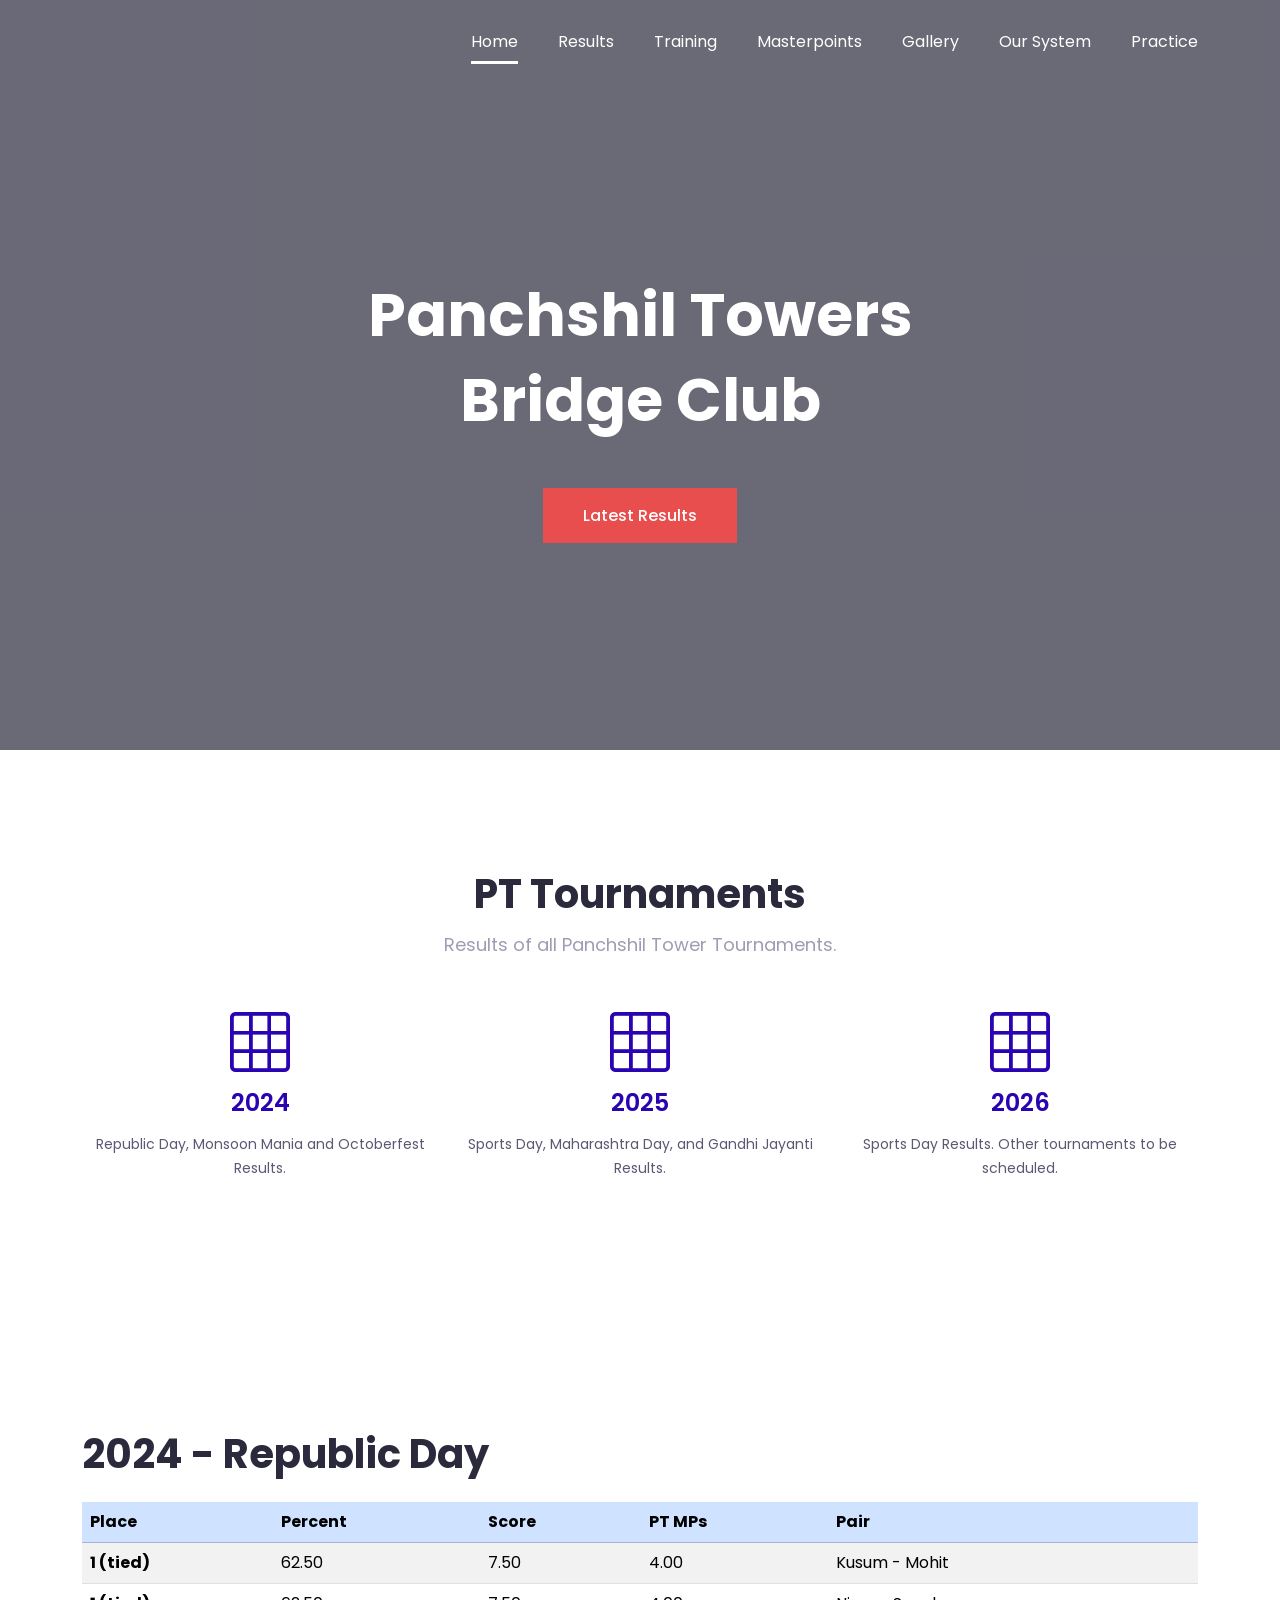
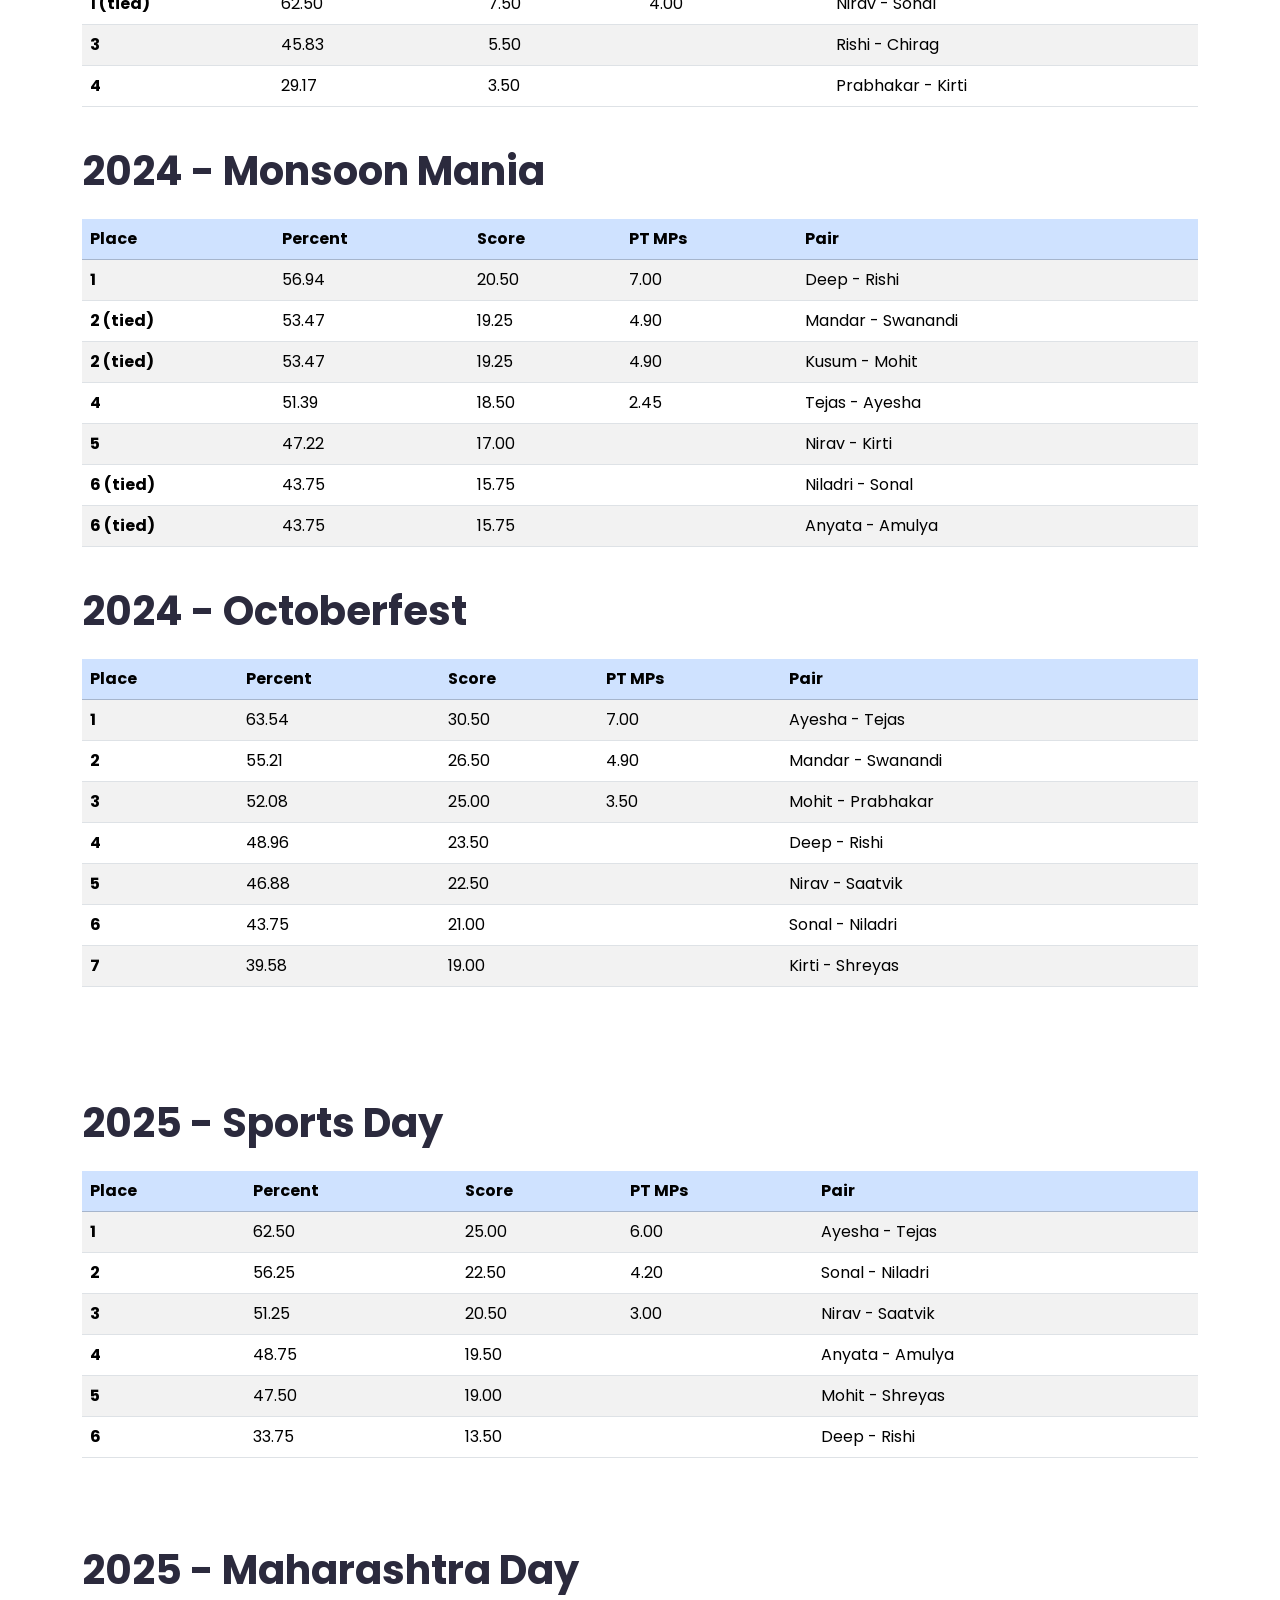
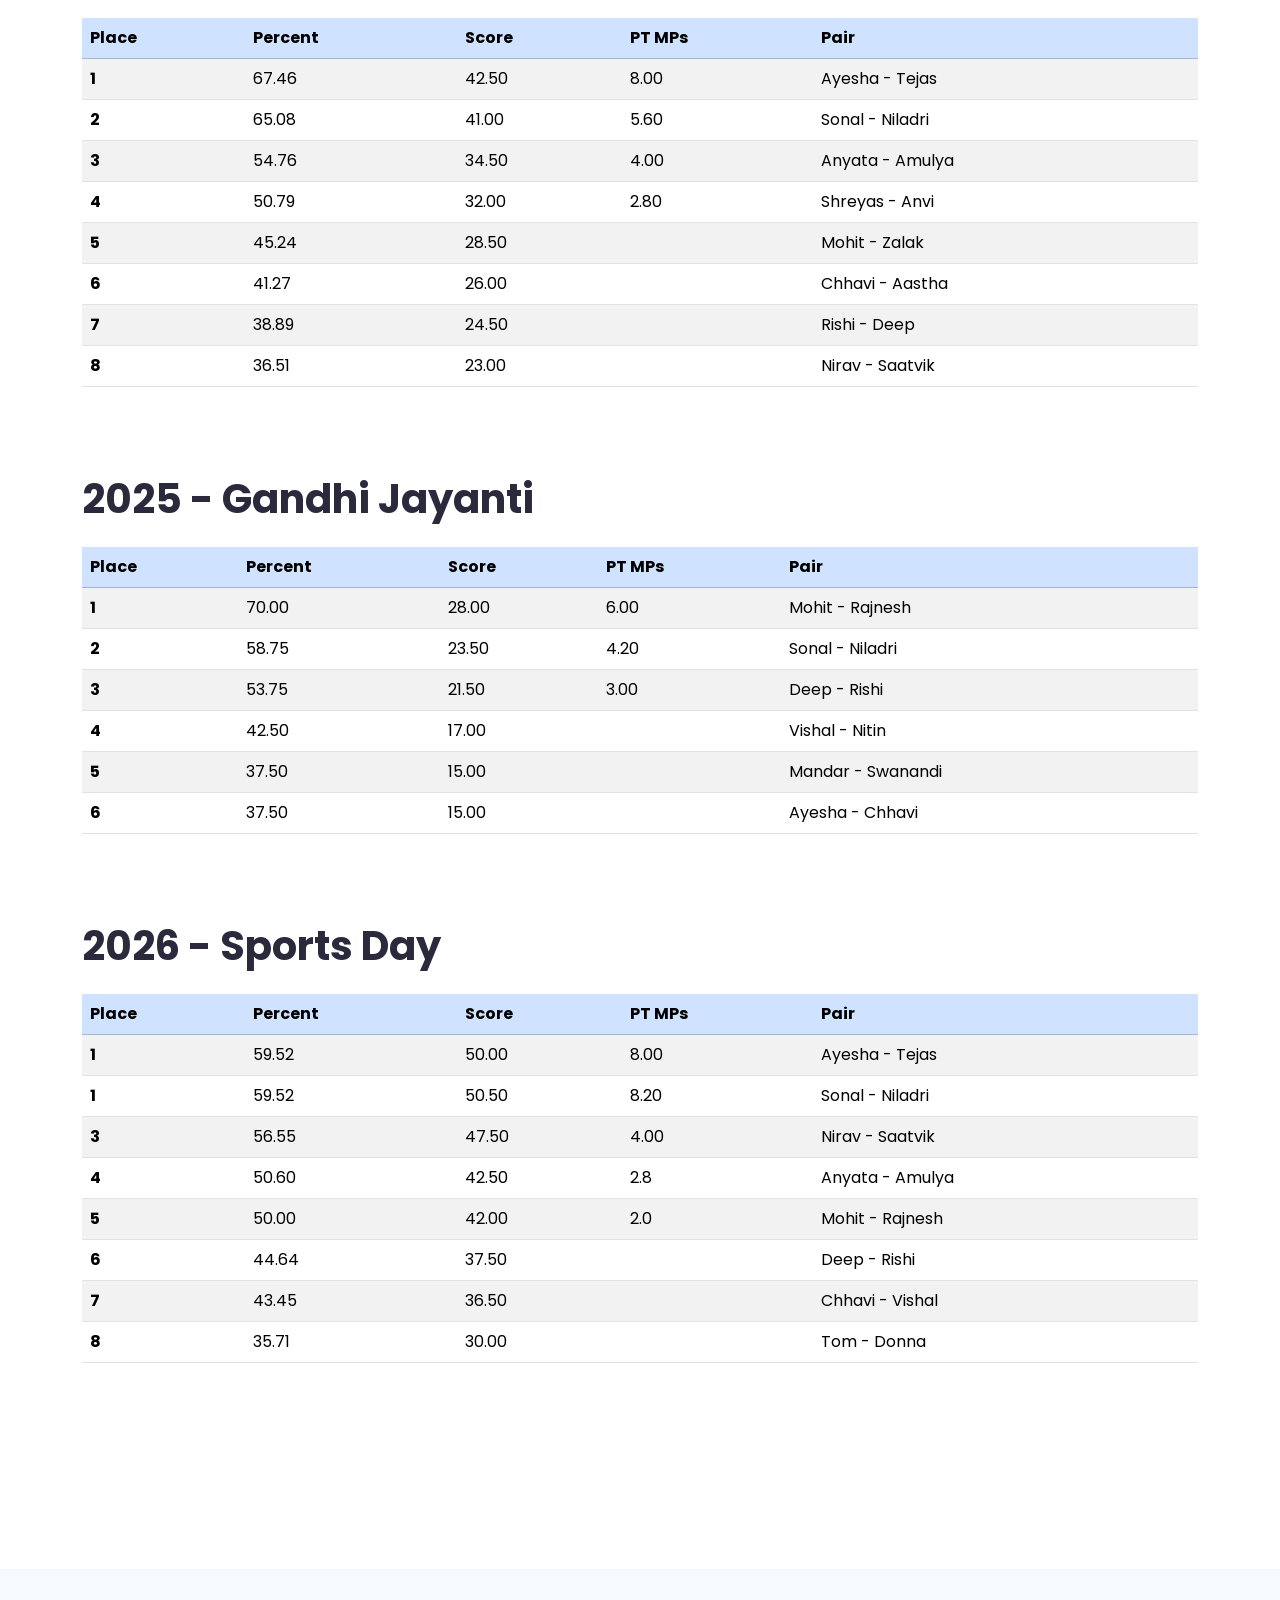
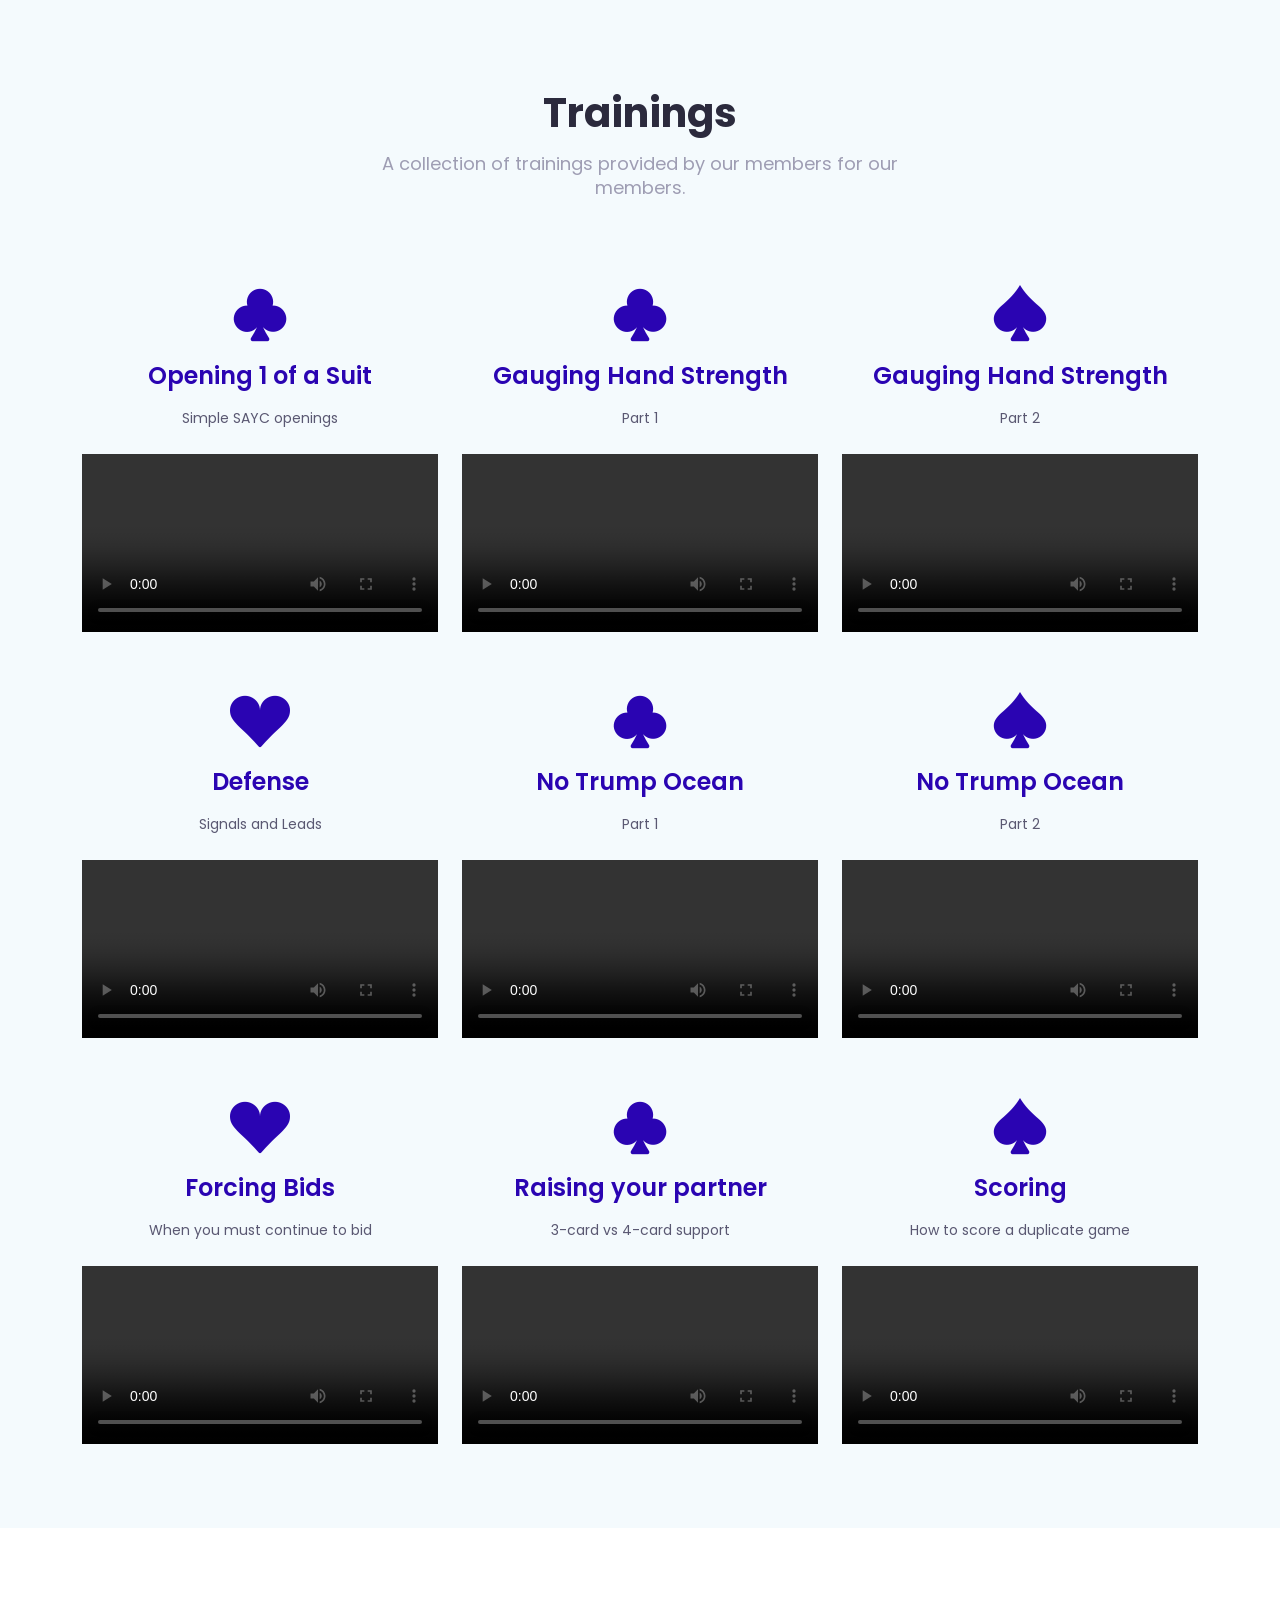
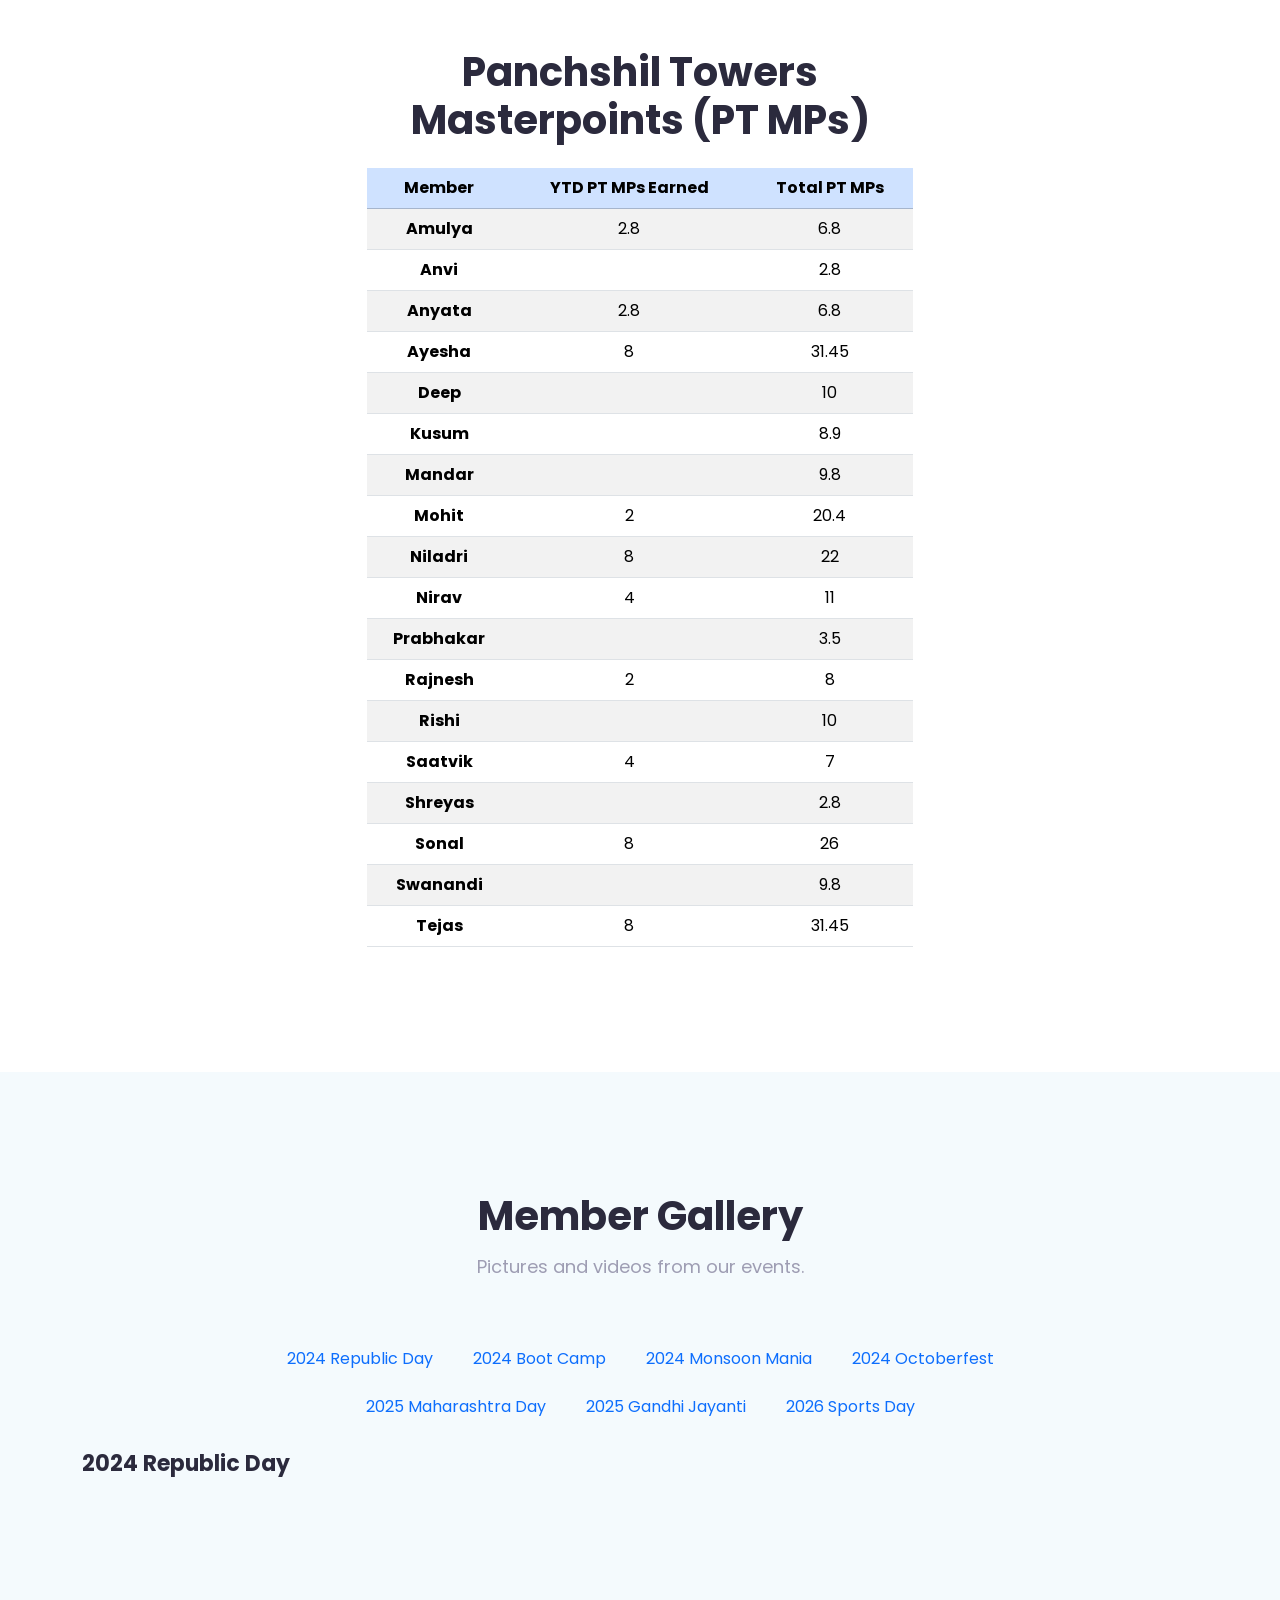
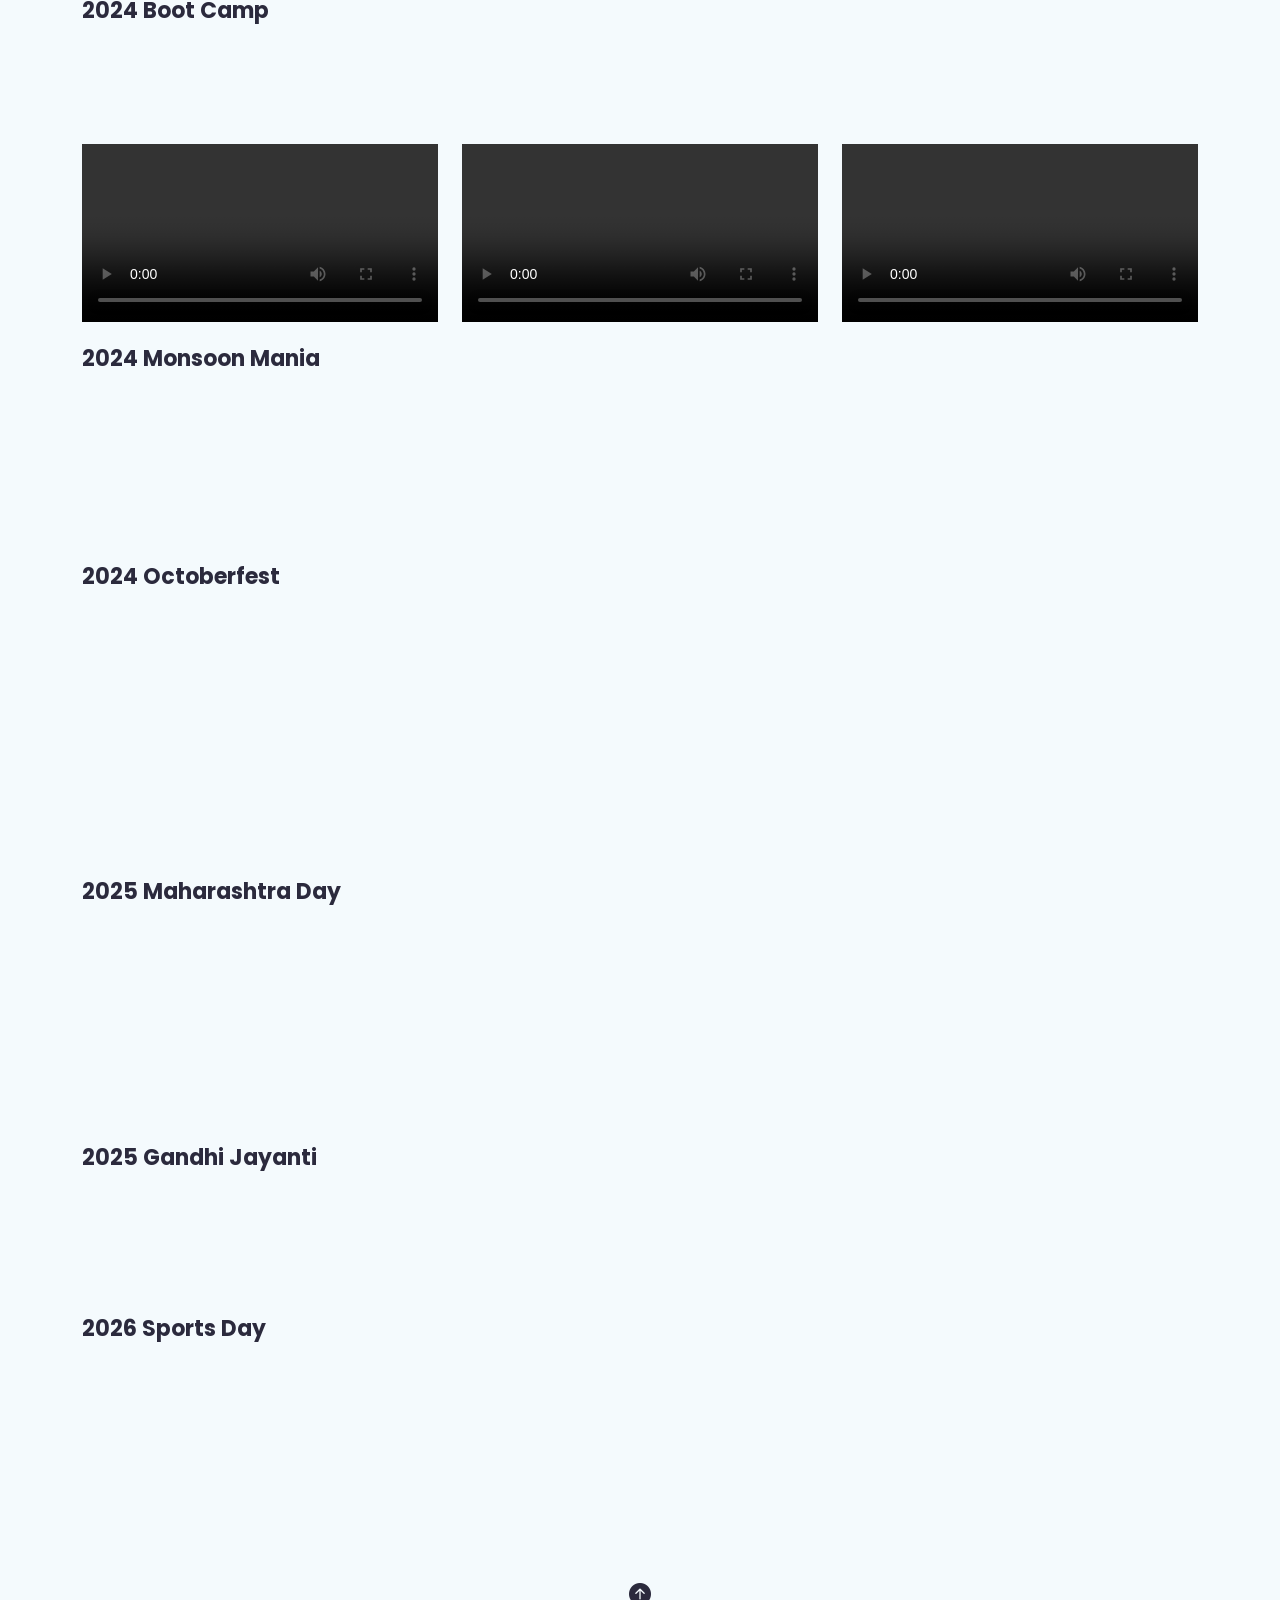
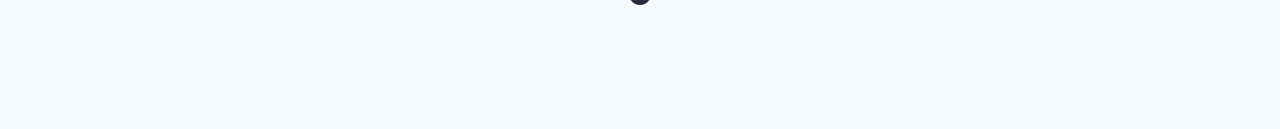
==== commit 3498052d: "Add gallery subnav anchors" ====
--- a/index.html
+++ b/index.html
@@ -325,8 +325,27 @@
                     </div> <!-- section title -->
                 </div>
             </div> <!-- row -->
+            <div class="row justify-content-center mb-4">
+                <div class="col-lg-10">
+                    <ul class="nav nav-pills justify-content-center flex-wrap gap-2">
+                        <li class="nav-item"><a class="nav-link" href="#gallery-2024-republic-day">2024 Republic Day</a>
+                        </li>
+                        <li class="nav-item"><a class="nav-link" href="#gallery-2024-boot-camp">2024 Boot Camp</a></li>
+                        <li class="nav-item"><a class="nav-link" href="#gallery-2024-monsoon-mania">2024 Monsoon
+                                Mania</a></li>
+                        <li class="nav-item"><a class="nav-link" href="#gallery-2024-octoberfest">2024 Octoberfest</a>
+                        </li>
+                        <li class="nav-item"><a class="nav-link" href="#gallery-2025-maharashtra-day">2025 Maharashtra
+                                Day</a></li>
+                        <li class="nav-item"><a class="nav-link" href="#gallery-2025-gandhi-jayanti">2025 Gandhi
+                                Jayanti</a></li>
+                        <li class="nav-item"><a class="nav-link" href="#gallery-2026-sports-day">2026 Sports Day</a>
+                        </li>
+                    </ul>
+                </div>
+            </div>
             <div class="row gy-4">
-                <h4 class="features_title">2024 Republic Day</h4>
+                <h4 id="gallery-2024-republic-day" class="features_title">2024 Republic Day</h4>
                 <div class="col-lg-4 col-md-6">
                     <div class="portfolio-rk-content h-100">
                         <img src="assets/gallery/2024 Republic Day/2024 RD - 1.jpg" class="img-fluid" alt="">
@@ -379,7 +398,7 @@
             </div>
             <br>
             <div class="row gy-4">
-                <h4 class="features_title">2024 Boot Camp</h4>
+                <h4 id="gallery-2024-boot-camp" class="features_title">2024 Boot Camp</h4>
                 <div class="col-lg-4 col-md-6">
                     <div class="portfolio-rk-content h-100">
                         <img src="assets/gallery/2024 Boot Camp/2024 Boot Camp - 5.jpeg" class="img-fluid" alt="">
@@ -474,7 +493,7 @@
             </div>
             <br>
             <div class="row gy-4">
-                <h4 class="features_title">2024 Monsoon Mania</h4>
+                <h4 id="gallery-2024-monsoon-mania" class="features_title">2024 Monsoon Mania</h4>
                 <div class="col-lg-4 col-md-6">
                     <div class="portfolio-rk-content h-100">
                         <img src="assets/gallery/2024 Monsoon Mania/2024 MM - 1.jpg" class="img-fluid" alt="">
@@ -570,7 +589,7 @@
             <br>
             <br>
             <div class="row gy-4">
-                <h4 class="features_title">2024 Octoberfest</h4>
+                <h4 id="gallery-2024-octoberfest" class="features_title">2024 Octoberfest</h4>
                 <div class="col-lg-4 col-md-6">
                     <div class="portfolio-rk-content h-100">
                         <img src="assets/gallery/2024 Octoberfest/2024 OF - 1.jpg" class="img-fluid" alt="">
@@ -713,7 +732,7 @@
             </div>
             <br><br>
             <div class="row gy-4">
-                <h4 class="features_title">2025 Maharashtra Day</h4>
+                <h4 id="gallery-2025-maharashtra-day" class="features_title">2025 Maharashtra Day</h4>
                 <div class="col-lg-4 col-md-6">
                     <div class="portfolio-rk-content h-100">
                         <img src="assets/gallery/2025 MD/2025 - Bridge MD-10.jpg" class="img-fluid" alt="">
@@ -836,7 +855,7 @@
             </div>
             <br><br>
             <div class="row gy-4">
-                <h4 class="features_title">2025 Gandhi Jayanti</h4>
+                <h4 id="gallery-2025-gandhi-jayanti" class="features_title">2025 Gandhi Jayanti</h4>
                 <div class="col-lg-4 col-md-6">
                     <div class="portfolio-rk-content h-100">
                         <img src="assets/gallery/2025 GD/group.jpg" class="img-fluid" alt="">
@@ -892,6 +911,122 @@
                         <div class="portfolio-rk-info">
                             <h4>2025 Maharashtra Day</h4>
                             <p>Directing it all!</p>
+                        </div>
+                    </div>
+                </div>
+            </div>
+            <br>
+            <br>
+            <div class="row gy-4">
+                <h4 id="gallery-2026-sports-day" class="features_title">2026 Sports Day</h4>
+                <div class="col-lg-4 col-md-6">
+                    <div class="portfolio-rk-content h-100">
+                        <img src="assets/gallery/2026 SD/2026 SD - 1.jpeg" class="img-fluid" alt="">
+                        <div class="portfolio-rk-info">
+                            <h4>2026 Sports Day</h4>
+                            <p>Getting Started!</p>
+                        </div>
+                    </div>
+                </div>
+                <div class="col-lg-4 col-md-6">
+                    <div class="portfolio-rk-content h-100">
+                        <img src="assets/gallery/2026 SD/2026 SD - 2.jpeg" class="img-fluid" alt="">
+                        <div class="portfolio-rk-info">
+                            <h4>2026 Sports Day</h4>
+                            <p>Having a good time</p>
+                        </div>
+                    </div>
+                </div>
+
+                <div class="col-lg-4 col-md-6">
+                    <div class="portfolio-rk-content h-100">
+                        <img src="assets/gallery/2026 SD/2026 SD - 3.jpeg" class="img-fluid" alt="">
+                        <div class="portfolio-rk-info">
+                            <h4>2026 Sports Day</h4>
+                            <p>Planning the play</p>
+                        </div>
+                    </div>
+                </div>
+
+                <div class="col-lg-4 col-md-6">
+                    <div class="portfolio-rk-content h-100">
+                        <img src="assets/gallery/2026 SD/2026 SD - 4.jpeg" class="img-fluid" alt="">
+                        <div class="portfolio-rk-info">
+                            <h4>2026 Sports Day</h4>
+                            <p>Enjoying the game!</p>
+                        </div>
+                    </div>
+                </div>
+
+                <div class="col-lg-4 col-md-6">
+                    <div class="portfolio-rk-content h-100">
+                        <img src="assets/gallery/2026 SD/2026 SD - 5.jpeg" class="img-fluid" alt="">
+                        <div class="portfolio-rk-info">
+                            <h4>2026 Sports Day</h4>
+                            <p>Planning the play</p>
+                        </div>
+                    </div>
+                </div>
+                <div class="col-lg-4 col-md-6">
+                    <div class="portfolio-rk-content h-100">
+                        <img src="assets/gallery/2026 SD/2026 SD - 6.jpeg" class="img-fluid" alt="">
+                        <div class="portfolio-rk-info">
+                            <h4>2026 Sports Day</h4>
+                            <p>In "Deep" thoughts!</p>
+                        </div>
+                    </div>
+                </div>
+                <div class="col-lg-4 col-md-6">
+                    <div class="portfolio-rk-content h-100">
+                        <img src="assets/gallery/2026 SD/2026 SD - 7.jpeg" class="img-fluid" alt="">
+                        <div class="portfolio-rk-info">
+                            <h4>2026 Sports Day</h4>
+                            <p>Taking it easy</p>
+                        </div>
+                    </div>
+                </div>
+                <div class="col-lg-4 col-md-6">
+                    <div class="portfolio-rk-content h-100">
+                        <img src="assets/gallery/2026 SD/2026 SD - 8.jpeg" class="img-fluid" alt="">
+                        <div class="portfolio-rk-info">
+                            <h4>2026 Sports Day</h4>
+                            <p>Our Little Star!</p>
+                        </div>
+                    </div>
+                </div>
+                <div class="col-lg-4 col-md-6">
+                    <div class="portfolio-rk-content h-100">
+                        <img src="assets/gallery/2026 SD/2026 SD - 9.jpeg" class="img-fluid" alt="">
+                        <div class="portfolio-rk-info">
+                            <h4>2026 Sports Day</h4>
+                            <p>So many prizes</p>
+                        </div>
+                    </div>
+                </div>
+                <div class="col-lg-4 col-md-6">
+                    <div class="portfolio-rk-content h-100">
+                        <img src="assets/gallery/2026 SD/2026 SD - 10.jpeg" class="img-fluid" alt="">
+                        <div class="portfolio-rk-info">
+                            <h4>2026 Sports Day</h4>
+                            <p>The winners!</p>
+                        </div>
+                    </div>
+                </div>
+                <div class="col-lg-4 col-md-6">
+                    <div class="portfolio-rk-content h-100">
+                        <img src="assets/gallery/2026 SD/2026 SD - 11.jpeg" class="img-fluid" alt="">
+                        <div class="portfolio-rk-info">
+                            <h4>2026 Sports Day</h4>
+                            <p>Bridge supporters</p>
+                        </div>
+                    </div>
+                </div>
+                <div class="col-lg-4 col-md-6">
+                    <div class="portfolio-rk-content h-100">
+                        <img src="assets/gallery/2026 SD/2026 SD - 12.jpeg" class="img-fluid" alt="">
+                        <div class="portfolio-rk-info">
+                            <h4>2026 Sports Day</h4>
+                            <p>The players</p>
                         </div>
                     </div>
                 </div>
